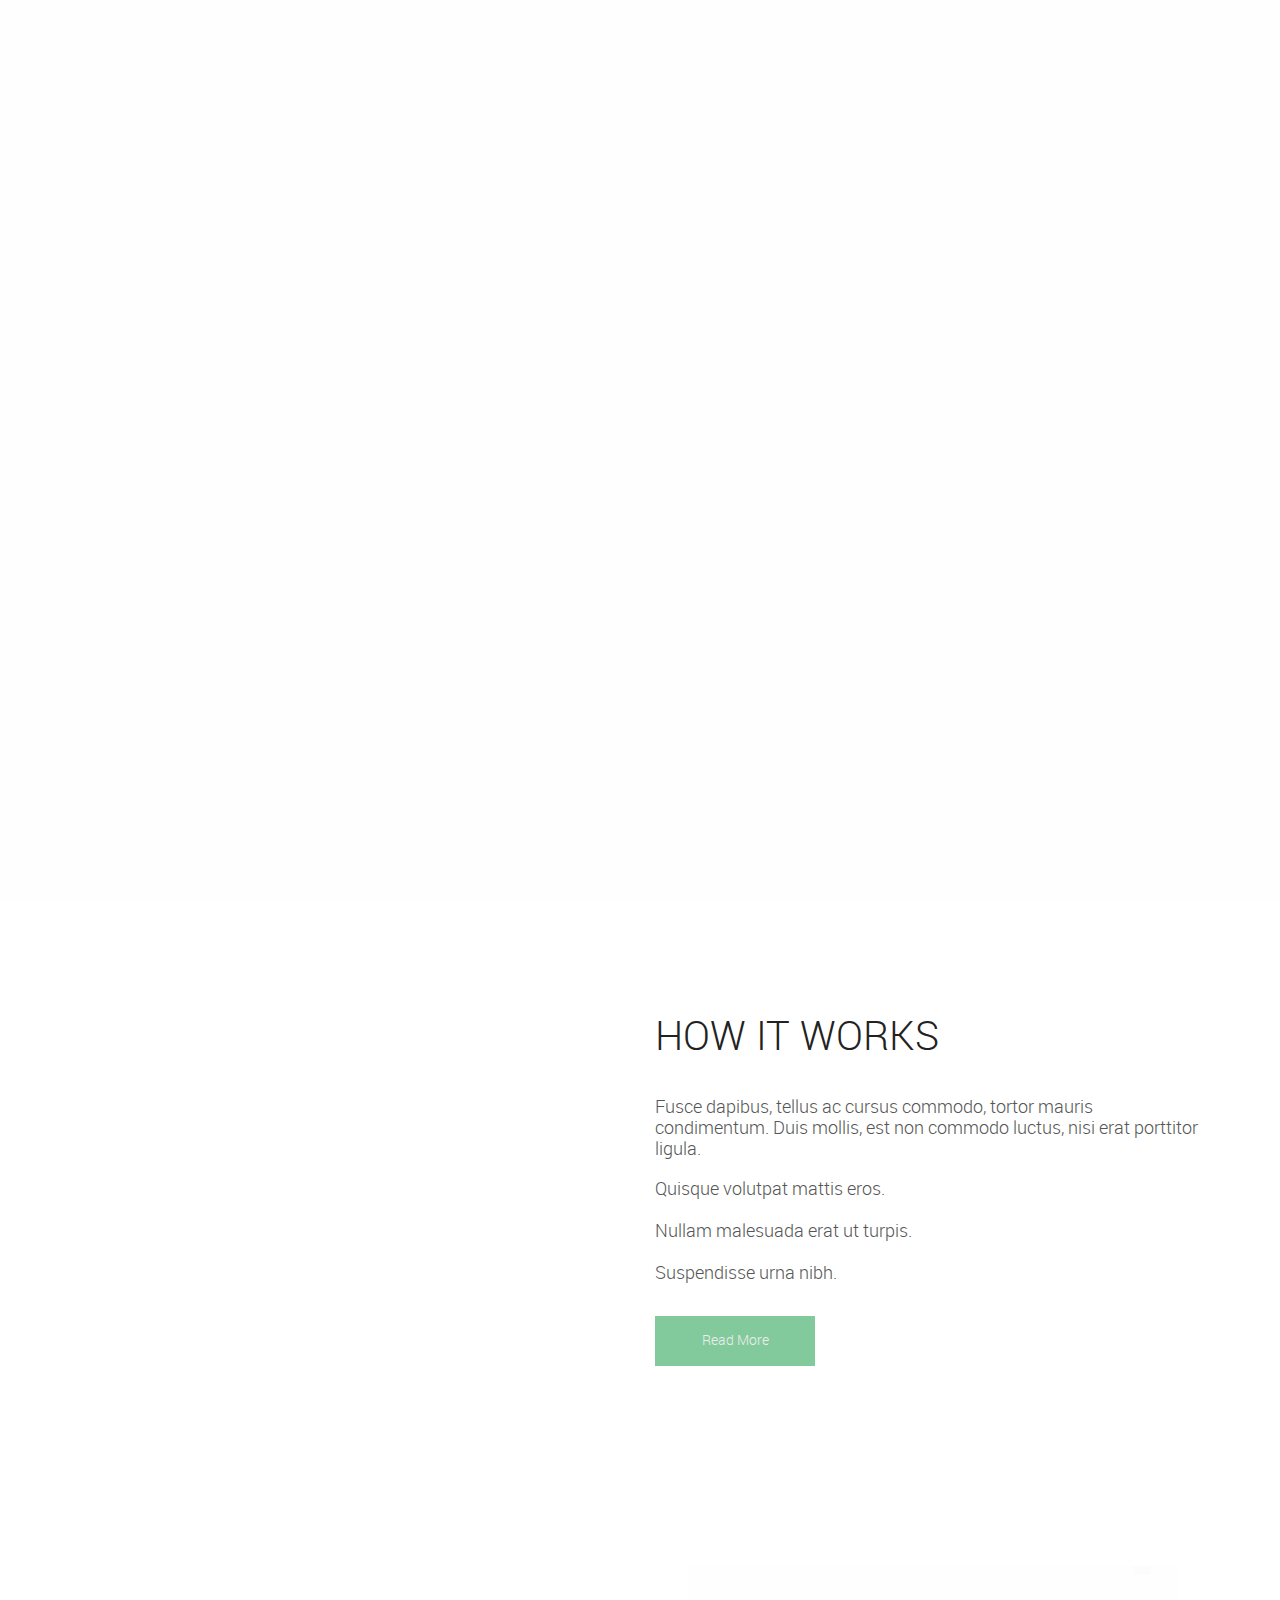
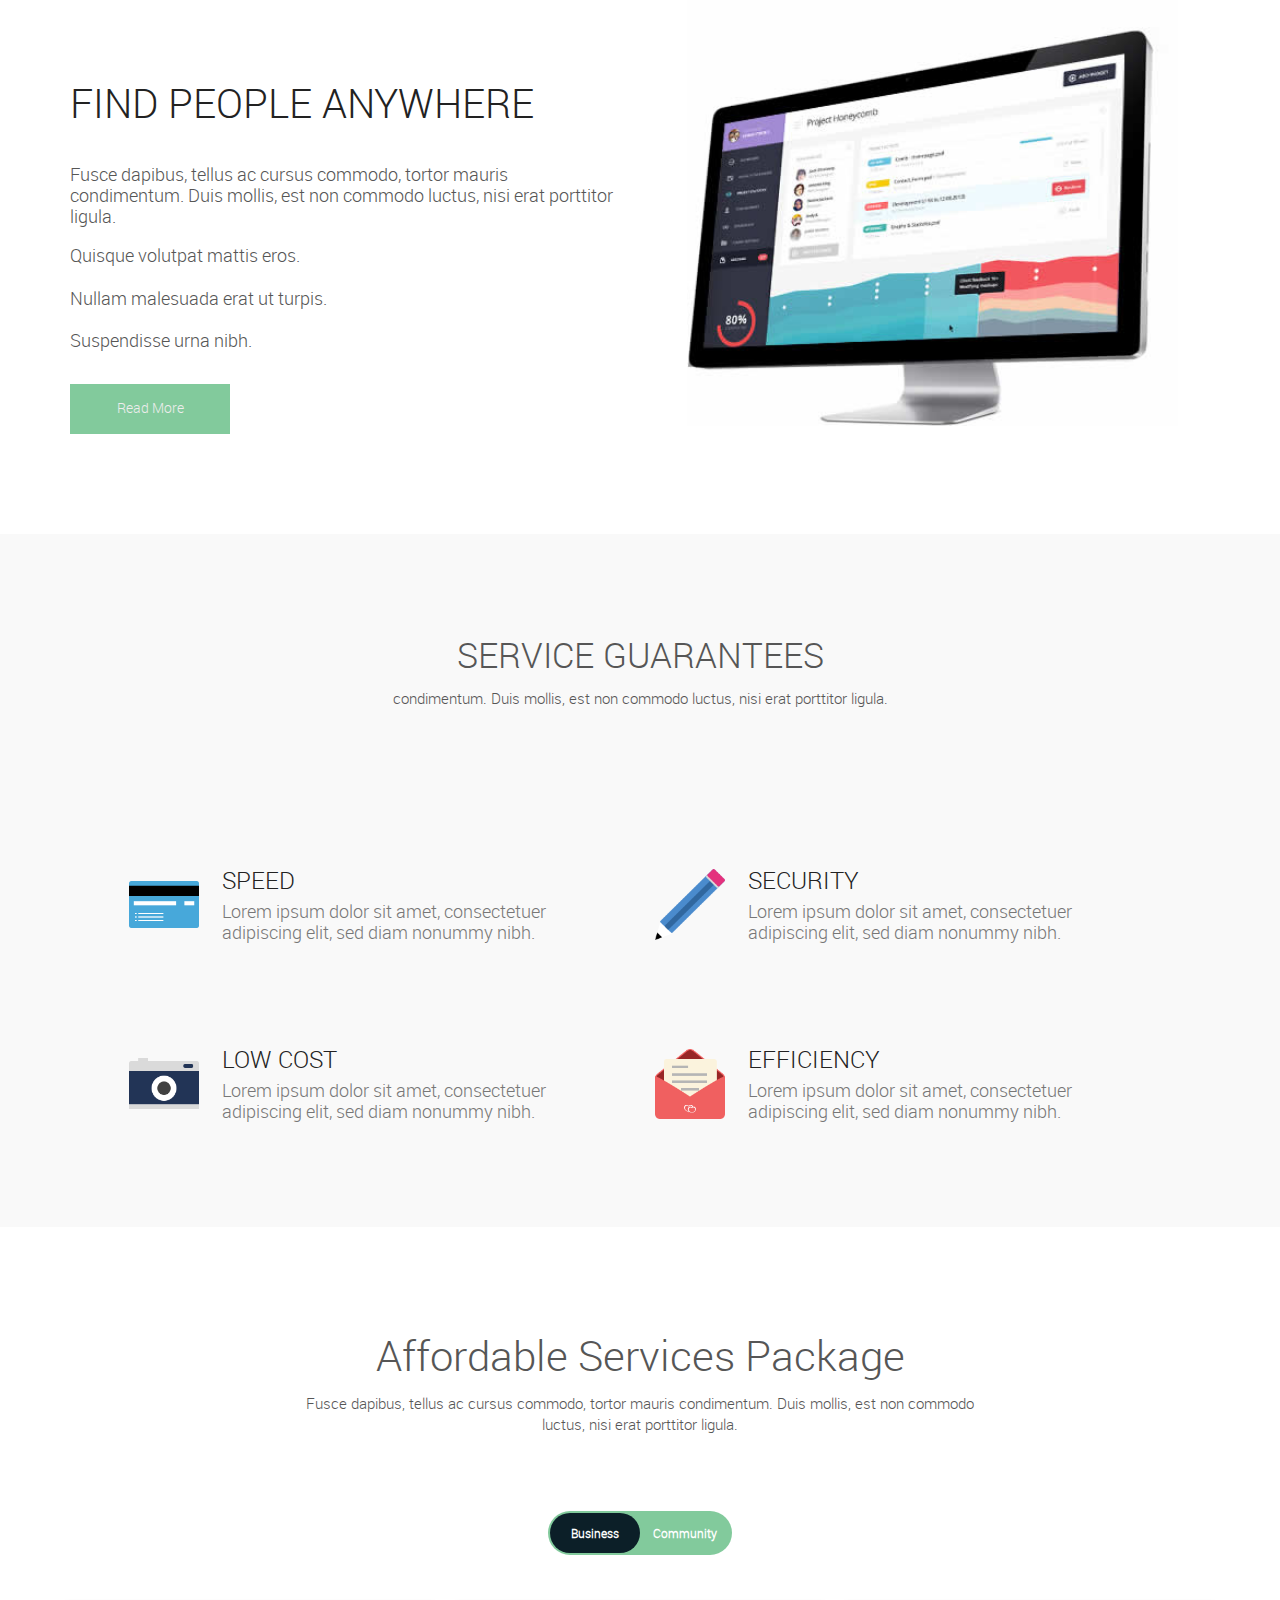
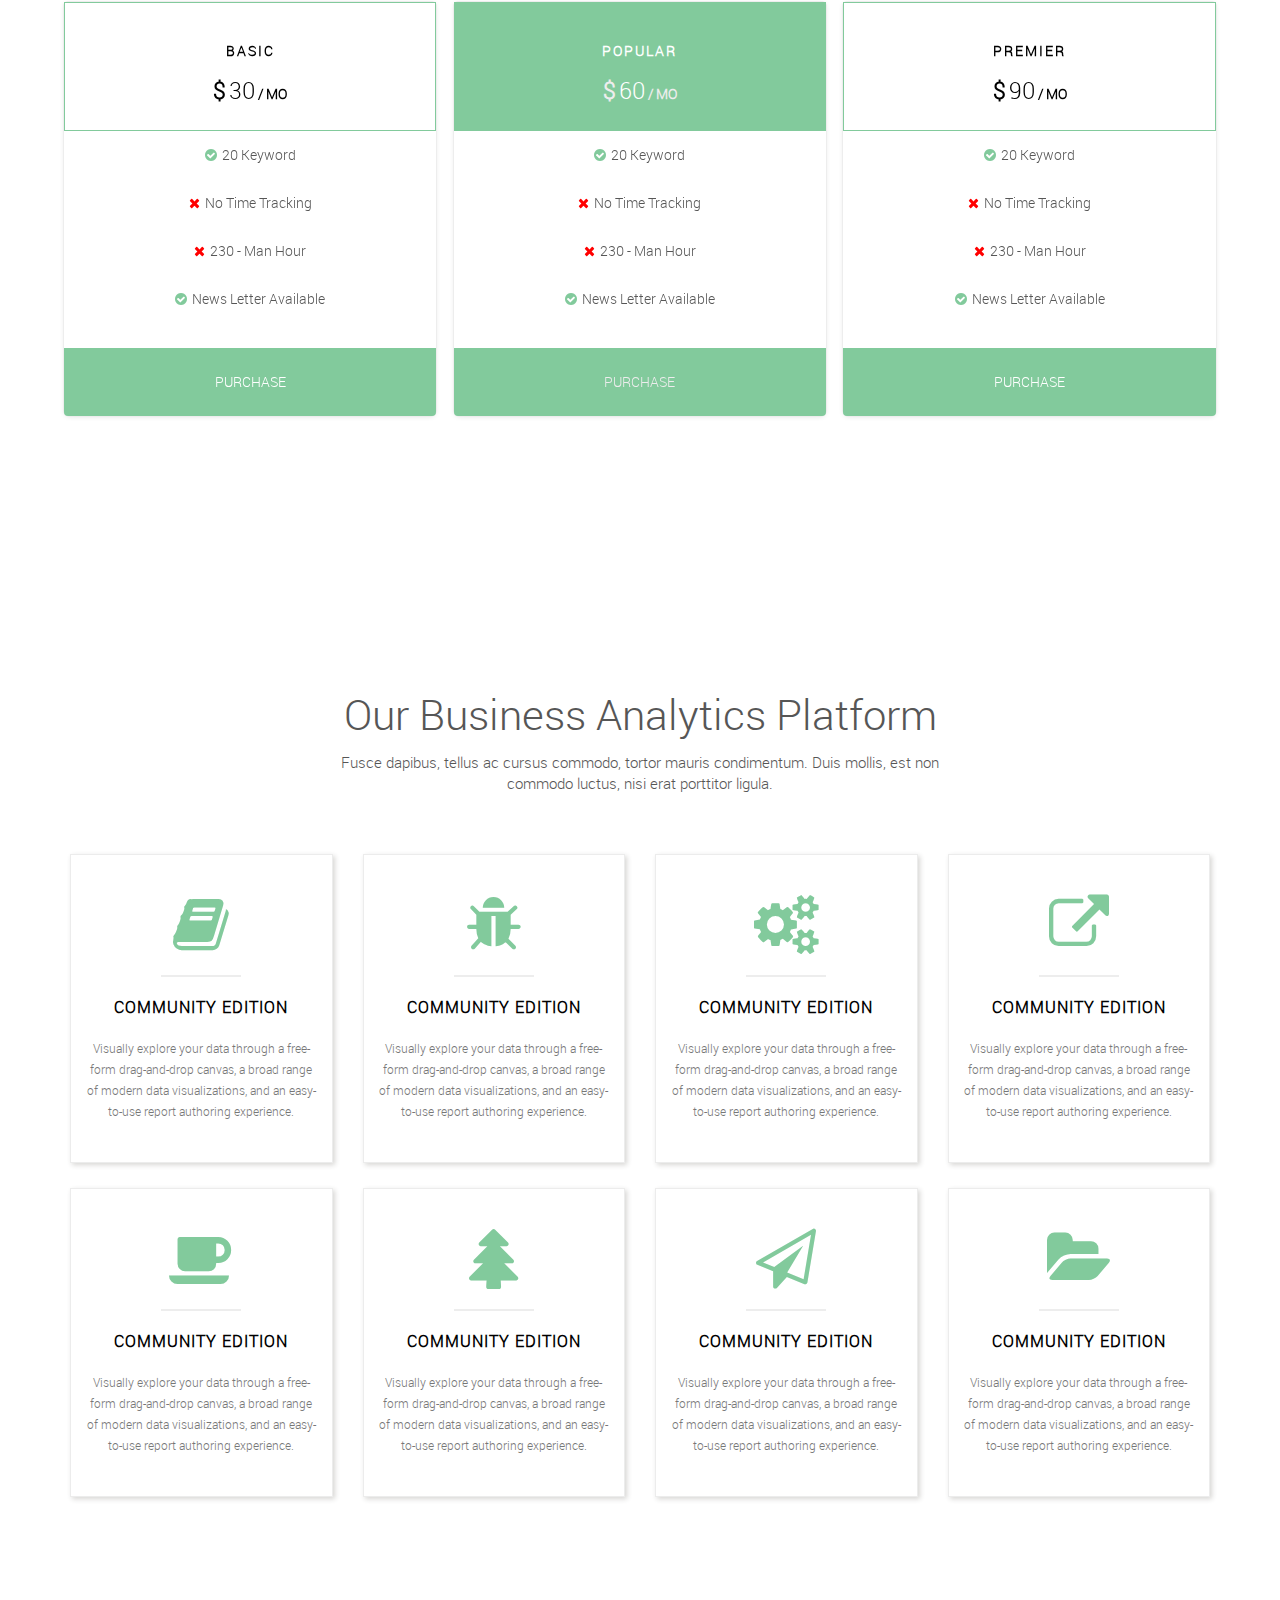
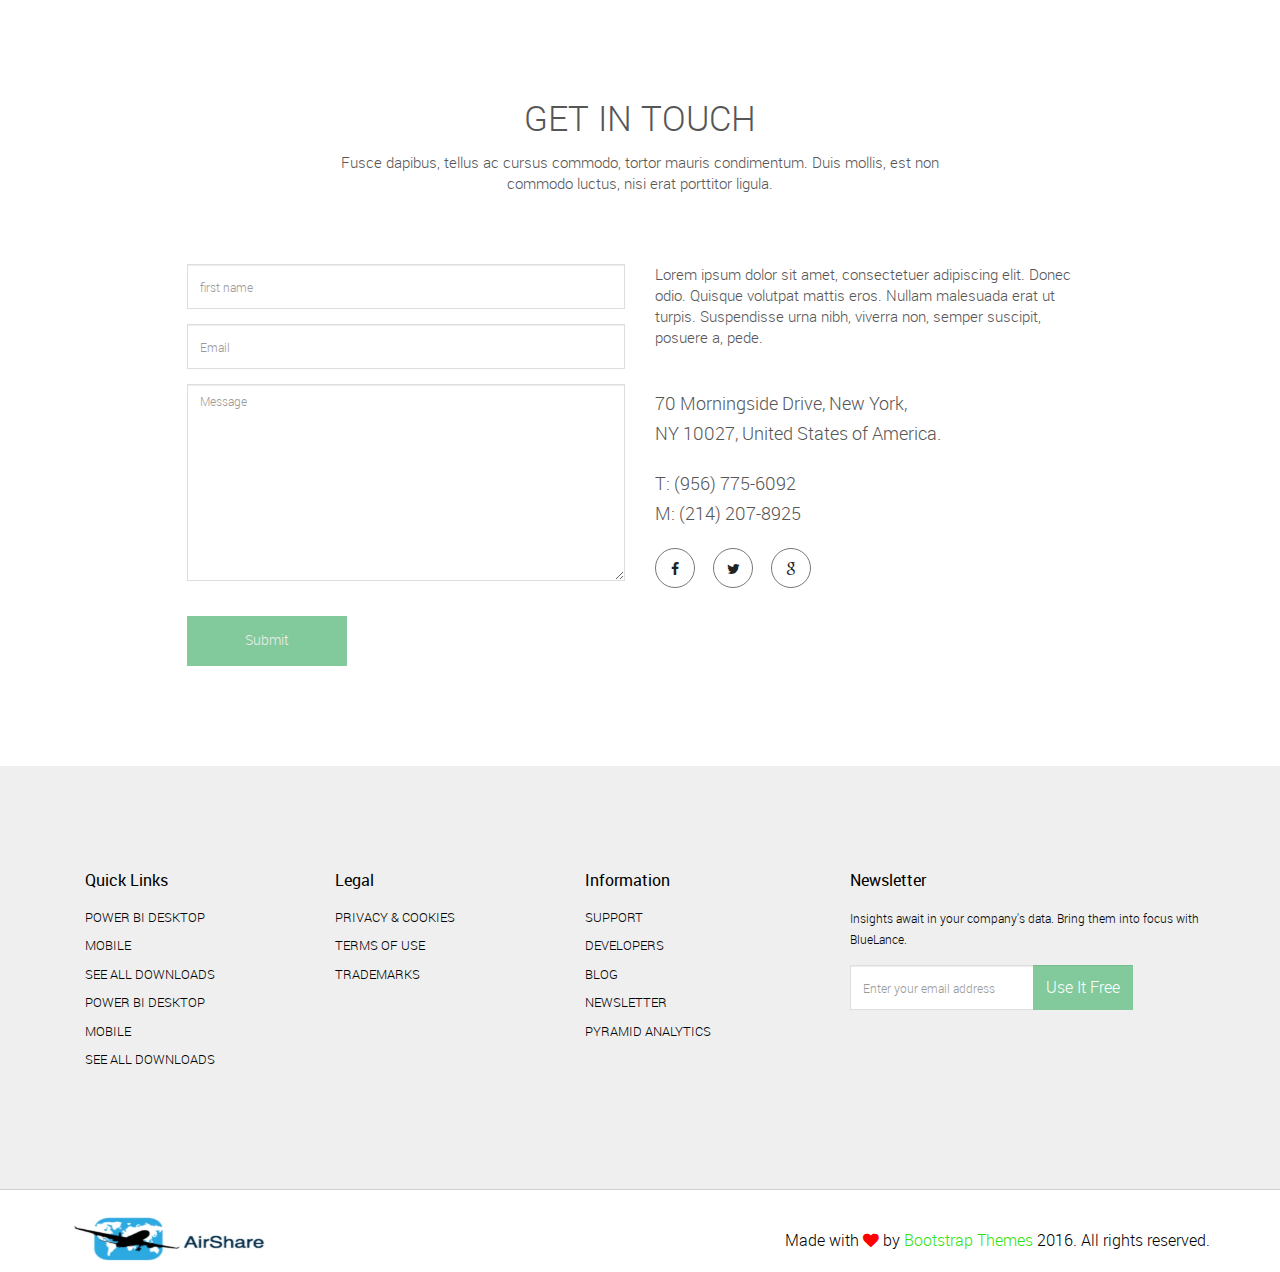
==== webpage_template/templates/index.html @ d286c3d6 "created flask" ====
<!doctype html>
<!--[if lt IE 7]>      <html class="no-js lt-ie9 lt-ie8 lt-ie7" lang=""> <![endif]-->
<!--[if IE 7]>         <html class="no-js lt-ie9 lt-ie8" lang=""> <![endif]-->
<!--[if IE 8]>         <html class="no-js lt-ie9" lang=""> <![endif]-->
<!--[if gt IE 8]><!--> <html class="no-js" lang=""> <!--<![endif]-->
    <head>
        <meta charset="utf-8">
        <meta http-equiv="X-UA-Compatible" content="IE=edge,chrome=1">
        <title>AIR SHARE </title>
        <meta name="description" content="">
        <meta name="viewport" content="width=device-width, initial-scale=1">
        <link rel="apple-touch-icon" href="apple-touch-icon.png">

        <link rel="stylesheet" href="./../assets/css/bootstrap.min.css">
        <!--        <link rel="stylesheet" href="assets/css/bootstrap-theme.min.css">-->


        <!--For Plugins external css-->
        <link rel="stylesheet" href="./../assets/css/plugins.css" />
        <link rel="stylesheet" href="./../assets/css/roboto-webfont.css" />

        <!--Theme custom css -->
        <link rel="stylesheet" href="./../assets/css/style.css">

        <!--Theme Responsive css-->
        <link rel="stylesheet" href="./../assets/css/responsive.css" />

        <script src="./../assets/js/vendor/modernizr-2.8.3-respond-1.4.2.min.js"></script>
    </head>
    <body>
        <!--[if lt IE 8]>
            <p class="browserupgrade">You are using an <strong>outdated</strong> browser. Please <a href="http://browsehappy.com/">upgrade your browser</a> to improve your experience.</p>
        <![endif]-->
		<div class='preloader'><div class='loaded'>&nbsp;</div></div>
        <!-- Sections -->
        <section id="social" class="social">
            <div class="container">
                <!-- Example row of columns -->
                <div class="row">
                    <div class="social-wrapper">
                        <div class="col-md-6">
                            <div class="social-icon">
                                <a href="#"><i class="fa fa-facebook"></i></a>
                                <a href="#"><i class="fa fa-twitter"></i></a>
                                <a href="#"><i class="fa fa-google-plus"></i></a>
                                <a href="#"><i class="fa fa-linkedin"></i></a>
                            </div>
                        </div>
                        <div class="col-md-6">
                            <div class="social-contact">
                                <a href="#"><i class="fa fa-phone"></i>+1 9567756092</a>
                                <a href="#"><i class="fa fa-envelope"></i>airshare@gmail.com</a>
                            </div>
                        </div>
                    </div>
                </div>
            </div> <!-- /container -->
        </section>

        <nav class="navbar navbar-default">
            <div class="container">
                <!-- Brand and toggle get grouped for better mobile display -->
                <div class="navbar-header">
                    <button type="button" class="navbar-toggle collapsed" data-toggle="collapse" data-target="#bs-example-navbar-collapse-1" aria-expanded="false">
                        <span class="sr-only">Toggle navigation</span>
                        <span class="icon-bar"></span>
                        <span class="icon-bar"></span>
                        <span class="icon-bar"></span>
                    </button>
                    <a class="navbar-brand" href="#"><img src="./../assets/images/airshare_logo.jpeg" alt="Logo" width="200" height="75"/></a>
                </div>

                <!-- Collect the nav links, forms, and other content for toggling -->
                <div class="collapse navbar-collapse" id="bs-example-navbar-collapse-1">

                    <ul class="nav navbar-nav navbar-right">
                        <li class="active"><a href="#home">Home</a></li>
                        <li><a href="#service">FLIGHTS</a></li>
                        <li><a href="#price">PRICING</a></li>
                        <li><a href="#Air Sharers">Air Sharers</a></li>
                        <li><a href="#Air Sender">Air Senders</a></li>
                        <li class="login"><a href="#">Sign In</a></li>
                    </ul>

                </div><!-- /.navbar-collapse -->
            </div><!-- /.container-fluid -->
        </nav>

        <!--Home page style-->
        <header id="home" class="home">
            <div class="overlay-fluid-block">
                <div class="container text-center">
                    <div class="row">
                        <div class="home-wrapper">
                            <div class="col-md-10 col-md-offset-1">
                                <div class="home-content">

                                    <h1>Connecting the world one suitcase at a time.</h1>
                                    <p> <i><b>AirShare</b></i> connects you, an Air Sender instantanously to wonderous Air Sharers, ordinary people who will ease your spending on sending heavy packages to loved ones and friends.</p>

                                    <div class="row">
                                        <div class="col-md-6 col-md-offset-3 col-sm-12 col-xs-12">
                                            <div class="home-contact">
                                                <div class="input-group">
                                                    <input type="text" class="form-control" placeholder=" Destination Airport">
                                                    <input type="submit" class="form-control" value="Enter">

                                                </div><!-- /input-group -->


                                            </div>
                                        </div>
                                    </div>


                                </div>
                            </div>
                        </div>
                    </div>
                </div>
            </div>
        </header>

        <!-- Sections -->
        <section id="features" class="features sections">
            <div class="container">
                <div class="row">
                    <div class="main_features_content2">

                        <div class="col-sm-6">
                            <div class="single_features_left text-center">
                                <!--<img src="./../assets/images/flight" alt="" />-->
                            </div>
                        </div>

                        <div class="col-sm-6 margin-top-60">
                            <div class="single_features_right ">
                                <h2>HOW IT WORKS</h2>
                                <p>Fusce dapibus, tellus ac cursus commodo, tortor mauris condimentum. Duis mollis, est non commodo luctus, nisi erat porttitor ligula.</p>
                                <ul>
                                    <li>Quisque volutpat mattis eros.</li>
                                    <li>Nullam malesuada erat ut turpis.</li>
                                    <li>Suspendisse urna nibh.</li>
                                </ul>
                                <div class="features_buttom">
                                    <a href="" class="btn btn-default">Read More</a>
                                </div>
                            </div>
                        </div>

                    </div>
                </div>
            </div>
        </section><!--End of Features 2 Section -->
        <section id="features" class="features sections">
            <div class="container">
                <div class="row">
                    <div class="main_features_content2">



                        <div class="col-sm-6 margin-top-60">
                            <div class="single_features_right ">
                                <h2>FIND PEOPLE ANYWHERE</h2>
                                <p>Fusce dapibus, tellus ac cursus commodo, tortor mauris condimentum. Duis mollis, est non commodo luctus, nisi erat porttitor ligula.</p>
                                <ul>
                                    <li>Quisque volutpat mattis eros.</li>
                                    <li>Nullam malesuada erat ut turpis.</li>
                                    <li>Suspendisse urna nibh.</li>
                                </ul>
                                <div class="features_buttom">
                                    <a href="" class="btn btn-default">Read More</a>
                                </div>
                            </div>
                        </div>
                         <div class="col-sm-6">
                            <div class="single_features_left text-center">
                                <img src="../assets/images/feature-1.jpg" alt="" />
                            </div>
                        </div>

                    </div>
                </div>
            </div>
        </section><!--End of Features 2 Section -->


        <section id="service" class="service2 sections lightbg">
            <div class="container">
                <div class="row">
                    <div class="main_service2">
                        <div class="head_title text-center">
                            <h2>SERVICE GUARANTEES</h2>
                            <p>condimentum. Duis mollis, est non commodo luctus, nisi erat porttitor ligula.</p>
                        </div>

                        <div class="service_content">
                            <div class="col-md-6 col-sm-6">
                                <div class="single_service2">
                                    <div class="single_service_left">
                                        <img src="./../assets/images/flaticon1.png" alt="" />
                                    </div>
                                    <div class="single_service_right">
                                        <h2>SPEED</h2>
                                        <p>Lorem ipsum dolor sit amet, consectetuer adipiscing elit, sed diam nonummy nibh.</p>
                                    </div>
                                </div>
                            </div>
                            <div class="col-md-6 col-sm-6">
                                <div class="single_service2">
                                    <div class="single_service_left">
                                       <img src="./../assets/images/flaticon2.png" alt="" />
                                    </div>
                                    <div class="single_service_right">
                                        <h2>SECURITY</h2>
                                        <p>Lorem ipsum dolor sit amet, consectetuer adipiscing elit, sed diam nonummy nibh.</p>
                                    </div>
                                </div>
                            </div>
                            <div class="col-md-6 col-sm-6">
                                <div class="single_service2">
                                    <div class="single_service_left">
                                      <img src="./../assets/images/flaticon3.png" alt="" />
                                    </div>
                                    <div class="single_service_right">
                                        <h2>LOW COST</h2>
                                        <p>Lorem ipsum dolor sit amet, consectetuer adipiscing elit, sed diam nonummy nibh.</p>
                                    </div>
                                </div>
                            </div>
                            <div class="col-md-6 col-sm-6">
                                <div class="single_service2">
                                    <div class="single_service_left">
                                        <img src="./../assets/images/flaticon4.png" alt="" />
                                    </div>
                                    <div class="single_service_right">
                                        <h2>EFFICIENCY</h2>
                                        <p>Lorem ipsum dolor sit amet, consectetuer adipiscing elit, sed diam nonummy nibh.</p>
                                    </div>
                                </div>
                            </div>
                        </div>
                    </div>
                </div>
            </div>
        </section><!-- End of Service2 Section -->



        <!-- Sections -->
        <section id="price" class="price sections">


            <div class="head_title text-center">
                <h1>Affordable Services Package</h1>
				<p>Fusce dapibus, tellus ac cursus commodo, tortor mauris condimentum. Duis mollis, est non commodo luctus, nisi erat porttitor ligula.</p>
            </div>
            <!-- Example row of columns -->
            <div class="cd-pricing-container cd-has-margins">
                <div class="cd-pricing-switcher">
                    <p class="fieldset">
                        <input type="radio" name="duration-2" value="monthly" id="monthly-2" checked>
                        <label for="monthly-2">Business</label>
                        <input type="radio" name="duration-2" value="yearly" id="yearly-2">
                        <label for="yearly-2">Community</label>
                        <span class="cd-switch"></span>
                    </p>
                </div> <!-- .cd-pricing-switcher -->

                <ul class="cd-pricing-list cd-bounce-invert">
                    <li>
                        <ul class="cd-pricing-wrapper">
                            <li data-type="monthly" class="is-visible">
                                <header class="cd-pricing-header">
                                    <h2>Basic</h2>

                                    <div class="cd-price">
                                        <span class="cd-currency">$</span>
                                        <span class="cd-value">30</span>
                                        <span class="cd-duration">mo</span>
                                    </div>
                                </header> <!-- .cd-pricing-header -->

                                <div class="cd-pricing-body">
                                    <ul class="cd-pricing-features">
                                        <li><em><i class="fa fa-check-circle"></i></em>20 Keyword</li>
                                        <li><em><i class="fa fa-remove"></i></em>No Time Tracking</li>
                                        <li><em><i class="fa fa-remove"></i></em>230 - Man Hour</li>
                                        <li><em><i class="fa fa-check-circle"></i></em>News Letter Available</li>

                                    </ul>
                                </div> <!-- .cd-pricing-body -->

                                <footer class="cd-pricing-footer">
                                    <a class="cd-select" href="#">Purchase</a>
                                </footer>  <!-- .cd-pricing-footer -->
                            </li>

                            <li data-type="yearly" class="is-hidden">
                                <header class="cd-pricing-header">
                                    <h2>Basic</h2>

                                    <div class="cd-price">
                                        <span class="cd-currency">$</span>
                                        <span class="cd-value">320</span>
                                        <span class="cd-duration">yr</span>
                                    </div>
                                </header> <!-- .cd-pricing-header -->

                                <div class="cd-pricing-body">
                                    <ul class="cd-pricing-features">
                                        <li><em><i class="fa fa-check-circle"></i></em>20 Keyword</li>
                                        <li><em><i class="fa fa-remove"></i></em>No Time Tracking</li>
                                        <li><em><i class="fa fa-remove"></i></em>230 - Man Hour</li>
                                        <li><em><i class="fa fa-check-circle"></i></em>News Letter Available</li>

                                    </ul>
                                </div> <!-- .cd-pricing-body -->

                                <footer class="cd-pricing-footer">
                                    <a class="cd-select" href="#">Purchase</a>
                                </footer>  <!-- .cd-pricing-footer -->
                            </li>
                        </ul> <!-- .cd-pricing-wrapper -->
                    </li>

                    <li class="cd-popular">
                        <ul class="cd-pricing-wrapper">
                            <li data-type="monthly" class="is-visible">
                                <header class="cd-pricing-header">
                                    <h2>Popular</h2>
                                    <div class="cd-price">
                                        <span class="cd-currency">$</span>
                                        <span class="cd-value">60</span>
                                        <span class="cd-duration">mo</span>
                                    </div>
                                </header> <!-- .cd-pricing-header -->

                                <div class="cd-pricing-body">
                                    <ul class="cd-pricing-features">
                                        <li><em><i class="fa fa-check-circle"></i></em>20 Keyword</li>
                                        <li><em><i class="fa fa-remove"></i></em>No Time Tracking</li>
                                        <li><em><i class="fa fa-remove"></i></em>230 - Man Hour</li>
                                        <li><em><i class="fa fa-check-circle"></i></em>News Letter Available</li>

                                    </ul>
                                </div> <!-- .cd-pricing-body -->

                                <footer class="cd-pricing-footer">
                                    <a class="cd-select" href="#">Purchase</a>
                                </footer>  <!-- .cd-pricing-footer -->
                            </li>

                            <li data-type="yearly" class="is-hidden">
                                <header class="cd-pricing-header">
                                    <h2>Popular</h2>

                                    <div class="cd-price">
                                        <span class="cd-currency">$</span>
                                        <span class="cd-value">630</span>
                                        <span class="cd-duration">yr</span>
                                    </div>
                                </header> <!-- .cd-pricing-header -->

                                <div class="cd-pricing-body">
                                    <ul class="cd-pricing-features">
                                        <li><em><i class="fa fa-check-circle"></i></em>20 Keyword</li>
                                        <li><em><i class="fa fa-remove"></i></em>No Time Tracking</li>
                                        <li><em><i class="fa fa-remove"></i></em>230 - Man Hour</li>
                                        <li><em><i class="fa fa-check-circle"></i></em>News Letter Available</li>

                                    </ul>
                                </div> <!-- .cd-pricing-body -->

                                <footer class="cd-pricing-footer">
                                    <a class="cd-select" href="#">Purchase</a>
                                </footer>  <!-- .cd-pricing-footer -->
                            </li>
                        </ul> <!-- .cd-pricing-wrapper -->
                    </li>

                    <li>
                        <ul class="cd-pricing-wrapper">
                            <li data-type="monthly" class="is-visible">
                                <header class="cd-pricing-header">
                                    <h2>Premier</h2>

                                    <div class="cd-price">
                                        <span class="cd-currency">$</span>
                                        <span class="cd-value">90</span>
                                        <span class="cd-duration">mo</span>
                                    </div>
                                </header> <!-- .cd-pricing-header -->

                                <div class="cd-pricing-body">
                                    <ul class="cd-pricing-features">
                                        <li><em><i class="fa fa-check-circle"></i></em>20 Keyword</li>
                                        <li><em><i class="fa fa-remove"></i></em>No Time Tracking</li>
                                        <li><em><i class="fa fa-remove"></i></em>230 - Man Hour</li>
                                        <li><em><i class="fa fa-check-circle"></i></em>News Letter Available</li>

                                    </ul>
                                </div> <!-- .cd-pricing-body -->

                                <footer class="cd-pricing-footer">
                                    <a class="cd-select" href="#">Purchase</a>
                                </footer>  <!-- .cd-pricing-footer -->
                            </li>

                            <li data-type="yearly" class="is-hidden">
                                <header class="cd-pricing-header">
                                    <h2>Premier</h2>

                                    <div class="cd-price">
                                        <span class="cd-currency">$</span>
                                        <span class="cd-value">950</span>
                                        <span class="cd-duration">yr</span>
                                    </div>
                                </header> <!-- .cd-pricing-header -->

                                <div class="cd-pricing-body">
                                    <ul class="cd-pricing-features">
                                        <li><em><i class="fa fa-check-circle"></i></em>20 Keyword</li>
                                        <li><em><i class="fa fa-remove"></i></em>No Time Tracking</li>
                                        <li><em><i class="fa fa-remove"></i></em>230 - Man Hour</li>
                                        <li><em><i class="fa fa-check-circle"></i></em>News Letter Available</li>

                                    </ul>
                                </div> <!-- .cd-pricing-body -->

                                <footer class="cd-pricing-footer">
                                    <a class="cd-select" href="#">Purchase</a>
                                </footer>  <!-- .cd-pricing-footer -->
                            </li>
                        </ul> <!-- .cd-pricing-wrapper -->
                    </li>
                </ul> <!-- .cd-pricing-list -->
            </div> <!-- .cd-pricing-container -->

        </section>

        <!-- Sections -->
        <section id="business" class="portfolio sections">
            <div class="container">
                <div class="head_title text-center">
                    <h1>Our Business Analytics Platform</h1>
					<p>Fusce dapibus, tellus ac cursus commodo, tortor mauris condimentum. Duis mollis, est non commodo luctus, nisi erat porttitor ligula.</p>
                </div>

                <div class="row">
                    <div class="portfolio-wrapper text-center">
                        <div class="col-md-3 col-sm-6 col-xs-12">
                            <div class="community-edition">
                                <i class="fa fa-book"></i>
                                <div class="separator"></div>
                                <h4>Community Edition</h4>
                                <p>Visually explore your data through a free-form drag-and-drop canvas, a broad range of modern data visualizations, and an easy-to-use report authoring experience.</p>
                            </div>
                        </div>

                        <div class="col-md-3 col-sm-6 col-xs-12">
                            <div class="community-edition">
                                <i class="fa fa-bug"></i>
                                <div class="separator"></div>
                                <h4>Community Edition</h4>
                                <p>Visually explore your data through a free-form drag-and-drop canvas, a broad range of modern data visualizations, and an easy-to-use report authoring experience.</p>
                            </div>
                        </div>

                        <div class="col-md-3 col-sm-6 col-xs-12">
                            <div class="community-edition">
                                <i class="fa fa-gears"></i>
                                <div class="separator"></div>
                                <h4>Community Edition</h4>
                                <p>Visually explore your data through a free-form drag-and-drop canvas, a broad range of modern data visualizations, and an easy-to-use report authoring experience.</p>
                            </div>
                        </div>

                        <div class="col-md-3 col-sm-6 col-xs-12">
                            <div class="community-edition">
                                <i class="fa fa-external-link"></i>
                                <div class="separator"></div>
                                <h4>Community Edition</h4>
                                <p>Visually explore your data through a free-form drag-and-drop canvas, a broad range of modern data visualizations, and an easy-to-use report authoring experience.</p>
                            </div>
                        </div>

                    </div>
                </div>

                <!-- Example row of columns -->
                <div class="row">
                    <div class="portfolio-wrapper2 text-center">
                        <div class="col-md-3 col-sm-6 col-xs-12">
                            <div class="community-edition">
                                <i class="fa fa-coffee"></i>
                                <div class="separator"></div>
                                <h4>Community Edition</h4>
                                <p>Visually explore your data through a free-form drag-and-drop canvas, a broad range of modern data visualizations, and an easy-to-use report authoring experience.</p>
                            </div>
                        </div>

                        <div class="col-md-3 col-sm-6 col-xs-12">
                            <div class="community-edition">
                                <i class="fa fa-tree"></i>
                                <div class="separator"></div>
                                <h4>Community Edition</h4>
                                <p>Visually explore your data through a free-form drag-and-drop canvas, a broad range of modern data visualizations, and an easy-to-use report authoring experience.</p>
                            </div>
                        </div>

                        <div class="col-md-3 col-sm-6 col-xs-12">
                            <div class="community-edition">
                                <i class="fa fa-paper-plane-o"></i>
                                <div class="separator"></div>
                                <h4>Community Edition</h4>
                                <p>Visually explore your data through a free-form drag-and-drop canvas, a broad range of modern data visualizations, and an easy-to-use report authoring experience.</p>
                            </div>
                        </div>

                        <div class="col-md-3 col-sm-6 col-xs-12">
                            <div class="community-edition">
                                <i class="fa fa-folder-open"></i>
                                <div class="separator"></div>
                                <h4>Community Edition</h4>
                                <p>Visually explore your data through a free-form drag-and-drop canvas, a broad range of modern data visualizations, and an easy-to-use report authoring experience.</p>
                            </div>
                        </div>

                    </div>
                </div>
            </div> <!-- /container -->
        </section>


        <section id="contact" class="contact sections">
            <div class="container">
                <div class="row">
                    <div class="main_contact whitebackground">
                        <div class="head_title text-center">
                            <h2>GET IN TOUCH</h2>
							<p>Fusce dapibus, tellus ac cursus commodo, tortor mauris condimentum. Duis mollis, est non commodo luctus, nisi erat porttitor ligula.</p>
                        </div>
                        <div class="contact_content">
                            <div class="col-md-6">
                                <div class="single_left_contact">
                                    <form action="#" id="formid">

                                        <div class="form-group">
                                            <input type="text" class="form-control" name="name" placeholder="first name" required="">
                                        </div>

                                        <div class="form-group">
                                            <input type="email" class="form-control" name="email" placeholder="Email" required="">
                                        </div>


                                        <div class="form-group">
                                            <textarea class="form-control" name="message" rows="8" placeholder="Message"></textarea>
                                        </div>

                                        <div class="center-content">
                                            <input type="submit" value="Submit" class="btn btn-default">
                                        </div>
                                    </form>
                                </div>
                            </div>
                            <div class="col-md-6">
                                <div class="single_right_contact">
                                    <p>Lorem ipsum dolor sit amet, consectetuer adipiscing elit. Donec odio. Quisque volutpat mattis eros. Nullam malesuada erat ut turpis. Suspendisse urna nibh, viverra non, semper suscipit, posuere a, pede.</p>

                                    <div class="contact_address margin-top-40">
                                        <span>70 Morningside Drive, New York,</span>
                                        <span>NY 10027, United States of America.</span>
                                        <span class="margin-top-20">T: (956) 775-6092</span>
                                        <span>M: (214) 207-8925</span>
                                    </div>

                                    <div class="contact_socail_bookmark">
                                        <a href=""><i class="fa fa-facebook"></i></a>
                                        <a href=""><i class="fa fa-twitter"></i></a>
                                        <a href=""><i class="fa fa-google"></i></a>
                                    </div>

                                </div>
                            </div>
                        </div>
                    </div>
                </div>
            </div>
        </section><!-- End of Contact Section -->


        <section id="footer-menu" class="sections footer-menu">
            <div class="container">
                <div class="row">
                    <div class="footer-menu-wrapper">

                        <div class="col-md-8 col-sm-12 col-xs-12">
                            <div class="col-md-4 col-sm-6 col-xs-12">
                                <div class="menu-item">
                                    <h5>Quick Links</h5>
                                    <ul>
                                        <li>POWER BI DESKTOP</li>
                                        <li>MOBILE</li>
                                        <li>SEE ALL DOWNLOADS</li>
                                        <li>POWER BI DESKTOP</li>
                                        <li>MOBILE</li>
                                        <li>SEE ALL DOWNLOADS</li>
                                    </ul>
                                </div>
                            </div>

                            <div class="col-md-4 col-sm-6 col-xs-12">
                                <div class="menu-item">
                                    <h5>Legal</h5>
                                    <ul>
                                        <li>PRIVACY & COOKIES</li>
                                        <li>TERMS OF USE</li>
                                        <li>TRADEMARKS</li>
                                    </ul>
                                </div>
                            </div>

                            <div class="col-md-4 col-sm-6 col-xs-12">
                                <div class="menu-item">
                                    <h5>Information</h5>
                                    <ul>
                                        <li>SUPPORT</li>
                                        <li>DEVELOPERS</li>
                                        <li>BLOG</li>
                                        <li>NEWSLETTER</li>
                                        <li>PYRAMID ANALYTICS</li>
                                    </ul>
                                </div>
                            </div>
                        </div>

                        <div class="col-md-4 col-sm-6 col-xs-12">
                            <div class="menu-item">
                                <h5>Newsletter</h5>
                                <p>Insights await in your company's data. Bring them into focus with BlueLance.</p>
                                <div class="input-group">
                                    <input type="text" class="form-control" placeholder="Enter your email address">
                                    <input type="submit" class="form-control" value="Use It Free">
                                </div>
                            </div>
                        </div>

                    </div>
                </div>
            </div>
        </section>


        <!--Footer-->
        <footer id="footer" class="footer">
            <div class="container">
                <div class="row">
                    <div class="footer-wrapper">

                        <div class="col-md-6 col-sm-6 col-xs-12">
                            <div class="footer-brand">
                                <img src="./../assets/images/airshare_logo.jpeg" alt="logo" width="200" height="60" />
                            </div>
                        </div>

                        <div class="col-md-6 col-sm-6 col-xs-12">
                            <div class="copyright">
                                <p>Made with <i class="fa fa-heart"></i> by <a target="_blank" href="http://bootstrapthemes.co"> Bootstrap Themes </a>2016. All rights reserved.</p>

                            </div>
                        </div>

                    </div>
                </div>
            </div>
        </footer>


		<div class="scrollup">
			<a href="#"><i class="fa fa-chevron-up"></i></a>
		</div>


        <script src="./../assets/js/vendor/jquery-1.11.2.min.js"></script>
        <script src="./../assets/js/vendor/bootstrap.min.js"></script>

        <script src="./../assets/js/plugins.js"></script>
        <script src="./../assets/js/modernizr.js"></script>
        <script src="./../assets/js/main.js"></script>
    </body>
</html>
---- webpage_template/assets/css/plugins.css ----
/*
Author: XpeedStudio
Author URI: http://themeforest.net/user/XpeedStudio/portfolio
*/


//Animate CSS

@charset "UTF-8";.animated{-webkit-animation-duration:1s;animation-duration:1s;-webkit-animation-fill-mode:both;animation-fill-mode:both}.animated.hinge{-webkit-animation-duration:2s;animation-duration:2s}@-webkit-keyframes bounce{0%,20%,50%,80%,100%{-webkit-transform:translateY(0);transform:translateY(0)}40%{-webkit-transform:translateY(-30px);transform:translateY(-30px)}60%{-webkit-transform:translateY(-15px);transform:translateY(-15px)}}@keyframes bounce{0%,20%,50%,80%,100%{-webkit-transform:translateY(0);-ms-transform:translateY(0);transform:translateY(0)}40%{-webkit-transform:translateY(-30px);-ms-transform:translateY(-30px);transform:translateY(-30px)}60%{-webkit-transform:translateY(-15px);-ms-transform:translateY(-15px);transform:translateY(-15px)}}.bounce{-webkit-animation-name:bounce;animation-name:bounce}@-webkit-keyframes flash{0%,50%,100%{opacity:1}25%,75%{opacity:0}}@keyframes flash{0%,50%,100%{opacity:1}25%,75%{opacity:0}}.flash{-webkit-animation-name:flash;animation-name:flash}@-webkit-keyframes pulse{0%{-webkit-transform:scale(1);transform:scale(1)}50%{-webkit-transform:scale(1.1);transform:scale(1.1)}100%{-webkit-transform:scale(1);transform:scale(1)}}@keyframes pulse{0%{-webkit-transform:scale(1);-ms-transform:scale(1);transform:scale(1)}50%{-webkit-transform:scale(1.1);-ms-transform:scale(1.1);transform:scale(1.1)}100%{-webkit-transform:scale(1);-ms-transform:scale(1);transform:scale(1)}}.pulse{-webkit-animation-name:pulse;animation-name:pulse}@-webkit-keyframes shake{0%,100%{-webkit-transform:translateX(0);transform:translateX(0)}10%,30%,50%,70%,90%{-webkit-transform:translateX(-10px);transform:translateX(-10px)}20%,40%,60%,80%{-webkit-transform:translateX(10px);transform:translateX(10px)}}@keyframes shake{0%,100%{-webkit-transform:translateX(0);-ms-transform:translateX(0);transform:translateX(0)}10%,30%,50%,70%,90%{-webkit-transform:translateX(-10px);-ms-transform:translateX(-10px);transform:translateX(-10px)}20%,40%,60%,80%{-webkit-transform:translateX(10px);-ms-transform:translateX(10px);transform:translateX(10px)}}.shake{-webkit-animation-name:shake;animation-name:shake}@-webkit-keyframes swing{20%{-webkit-transform:rotate(15deg);transform:rotate(15deg)}40%{-webkit-transform:rotate(-10deg);transform:rotate(-10deg)}60%{-webkit-transform:rotate(5deg);transform:rotate(5deg)}80%{-webkit-transform:rotate(-5deg);transform:rotate(-5deg)}100%{-webkit-transform:rotate(0);transform:rotate(0)}}@keyframes swing{20%{-webkit-transform:rotate(15deg);-ms-transform:rotate(15deg);transform:rotate(15deg)}40%{-webkit-transform:rotate(-10deg);-ms-transform:rotate(-10deg);transform:rotate(-10deg)}60%{-webkit-transform:rotate(5deg);-ms-transform:rotate(5deg);transform:rotate(5deg)}80%{-webkit-transform:rotate(-5deg);-ms-transform:rotate(-5deg);transform:rotate(-5deg)}100%{-webkit-transform:rotate(0);-ms-transform:rotate(0);transform:rotate(0)}}.swing{-webkit-transform-origin:top center;-ms-transform-origin:top center;transform-origin:top center;-webkit-animation-name:swing;animation-name:swing}@-webkit-keyframes tada{0%{-webkit-transform:scale(1);transform:scale(1)}10%,20%{-webkit-transform:scale(.9)rotate(-3deg);transform:scale(.9)rotate(-3deg)}30%,50%,70%,90%{-webkit-transform:scale(1.1)rotate(3deg);transform:scale(1.1)rotate(3deg)}40%,60%,80%{-webkit-transform:scale(1.1)rotate(-3deg);transform:scale(1.1)rotate(-3deg)}100%{-webkit-transform:scale(1)rotate(0);transform:scale(1)rotate(0)}}@keyframes tada{0%{-webkit-transform:scale(1);-ms-transform:scale(1);transform:scale(1)}10%,20%{-webkit-transform:scale(.9)rotate(-3deg);-ms-transform:scale(.9)rotate(-3deg);transform:scale(.9)rotate(-3deg)}30%,50%,70%,90%{-webkit-transform:scale(1.1)rotate(3deg);-ms-transform:scale(1.1)rotate(3deg);transform:scale(1.1)rotate(3deg)}40%,60%,80%{-webkit-transform:scale(1.1)rotate(-3deg);-ms-transform:scale(1.1)rotate(-3deg);transform:scale(1.1)rotate(-3deg)}100%{-webkit-transform:scale(1)rotate(0);-ms-transform:scale(1)rotate(0);transform:scale(1)rotate(0)}}.tada{-webkit-animation-name:tada;animation-name:tada}@-webkit-keyframes wobble{0%{-webkit-transform:translateX(0%);transform:translateX(0%)}15%{-webkit-transform:translateX(-25%)rotate(-5deg);transform:translateX(-25%)rotate(-5deg)}30%{-webkit-transform:translateX(20%)rotate(3deg);transform:translateX(20%)rotate(3deg)}45%{-webkit-transform:translateX(-15%)rotate(-3deg);transform:translateX(-15%)rotate(-3deg)}60%{-webkit-transform:translateX(10%)rotate(2deg);transform:translateX(10%)rotate(2deg)}75%{-webkit-transform:translateX(-5%)rotate(-1deg);transform:translateX(-5%)rotate(-1deg)}100%{-webkit-transform:translateX(0%);transform:translateX(0%)}}@keyframes wobble{0%{-webkit-transform:translateX(0%);-ms-transform:translateX(0%);transform:translateX(0%)}15%{-webkit-transform:translateX(-25%)rotate(-5deg);-ms-transform:translateX(-25%)rotate(-5deg);transform:translateX(-25%)rotate(-5deg)}30%{-webkit-transform:translateX(20%)rotate(3deg);-ms-transform:translateX(20%)rotate(3deg);transform:translateX(20%)rotate(3deg)}45%{-webkit-transform:translateX(-15%)rotate(-3deg);-ms-transform:translateX(-15%)rotate(-3deg);transform:translateX(-15%)rotate(-3deg)}60%{-webkit-transform:translateX(10%)rotate(2deg);-ms-transform:translateX(10%)rotate(2deg);transform:translateX(10%)rotate(2deg)}75%{-webkit-transform:translateX(-5%)rotate(-1deg);-ms-transform:translateX(-5%)rotate(-1deg);transform:translateX(-5%)rotate(-1deg)}100%{-webkit-transform:translateX(0%);-ms-transform:translateX(0%);transform:translateX(0%)}}.wobble{-webkit-animation-name:wobble;animation-name:wobble}@-webkit-keyframes bounceIn{0%{opacity:0;-webkit-transform:scale(.3);transform:scale(.3)}50%{opacity:1;-webkit-transform:scale(1.05);transform:scale(1.05)}70%{-webkit-transform:scale(.9);transform:scale(.9)}100%{-webkit-transform:scale(1);transform:scale(1)}}@keyframes bounceIn{0%{opacity:0;-webkit-transform:scale(.3);-ms-transform:scale(.3);transform:scale(.3)}50%{opacity:1;-webkit-transform:scale(1.05);-ms-transform:scale(1.05);transform:scale(1.05)}70%{-webkit-transform:scale(.9);-ms-transform:scale(.9);transform:scale(.9)}100%{-webkit-transform:scale(1);-ms-transform:scale(1);transform:scale(1)}}.bounceIn{-webkit-animation-name:bounceIn;animation-name:bounceIn}@-webkit-keyframes bounceInDown{0%{opacity:0;-webkit-transform:translateY(-2000px);transform:translateY(-2000px)}60%{opacity:1;-webkit-transform:translateY(30px);transform:translateY(30px)}80%{-webkit-transform:translateY(-10px);transform:translateY(-10px)}100%{-webkit-transform:translateY(0);transform:translateY(0)}}@keyframes bounceInDown{0%{opacity:0;-webkit-transform:translateY(-2000px);-ms-transform:translateY(-2000px);transform:translateY(-2000px)}60%{opacity:1;-webkit-transform:translateY(30px);-ms-transform:translateY(30px);transform:translateY(30px)}80%{-webkit-transform:translateY(-10px);-ms-transform:translateY(-10px);transform:translateY(-10px)}100%{-webkit-transform:translateY(0);-ms-transform:translateY(0);transform:translateY(0)}}.bounceInDown{-webkit-animation-name:bounceInDown;animation-name:bounceInDown}@-webkit-keyframes bounceInLeft{0%{opacity:0;-webkit-transform:translateX(-2000px);transform:translateX(-2000px)}60%{opacity:1;-webkit-transform:translateX(30px);transform:translateX(30px)}80%{-webkit-transform:translateX(-10px);transform:translateX(-10px)}100%{-webkit-transform:translateX(0);transform:translateX(0)}}@keyframes bounceInLeft{0%{opacity:0;-webkit-transform:translateX(-2000px);-ms-transform:translateX(-2000px);transform:translateX(-2000px)}60%{opacity:1;-webkit-transform:translateX(30px);-ms-transform:translateX(30px);transform:translateX(30px)}80%{-webkit-transform:translateX(-10px);-ms-transform:translateX(-10px);transform:translateX(-10px)}100%{-webkit-transform:translateX(0);-ms-transform:translateX(0);transform:translateX(0)}}.bounceInLeft{-webkit-animation-name:bounceInLeft;animation-name:bounceInLeft}@-webkit-keyframes bounceInRight{0%{opacity:0;-webkit-transform:translateX(2000px);transform:translateX(2000px)}60%{opacity:1;-webkit-transform:translateX(-30px);transform:translateX(-30px)}80%{-webkit-transform:translateX(10px);transform:translateX(10px)}100%{-webkit-transform:translateX(0);transform:translateX(0)}}@keyframes bounceInRight{0%{opacity:0;-webkit-transform:translateX(2000px);-ms-transform:translateX(2000px);transform:translateX(2000px)}60%{opacity:1;-webkit-transform:translateX(-30px);-ms-transform:translateX(-30px);transform:translateX(-30px)}80%{-webkit-transform:translateX(10px);-ms-transform:translateX(10px);transform:translateX(10px)}100%{-webkit-transform:translateX(0);-ms-transform:translateX(0);transform:translateX(0)}}.bounceInRight{-webkit-animation-name:bounceInRight;animation-name:bounceInRight}@-webkit-keyframes bounceInUp{0%{opacity:0;-webkit-transform:translateY(2000px);transform:translateY(2000px)}60%{opacity:1;-webkit-transform:translateY(-30px);transform:translateY(-30px)}80%{-webkit-transform:translateY(10px);transform:translateY(10px)}100%{-webkit-transform:translateY(0);transform:translateY(0)}}@keyframes bounceInUp{0%{opacity:0;-webkit-transform:translateY(2000px);-ms-transform:translateY(2000px);transform:translateY(2000px)}60%{opacity:1;-webkit-transform:translateY(-30px);-ms-transform:translateY(-30px);transform:translateY(-30px)}80%{-webkit-transform:translateY(10px);-ms-transform:translateY(10px);transform:translateY(10px)}100%{-webkit-transform:translateY(0);-ms-transform:translateY(0);transform:translateY(0)}}.bounceInUp{-webkit-animation-name:bounceInUp;animation-name:bounceInUp}@-webkit-keyframes bounceOut{0%{-webkit-transform:scale(1);transform:scale(1)}25%{-webkit-transform:scale(.95);transform:scale(.95)}50%{opacity:1;-webkit-transform:scale(1.1);transform:scale(1.1)}100%{opacity:0;-webkit-transform:scale(.3);transform:scale(.3)}}@keyframes bounceOut{0%{-webkit-transform:scale(1);-ms-transform:scale(1);transform:scale(1)}25%{-webkit-transform:scale(.95);-ms-transform:scale(.95);transform:scale(.95)}50%{opacity:1;-webkit-transform:scale(1.1);-ms-transform:scale(1.1);transform:scale(1.1)}100%{opacity:0;-webkit-transform:scale(.3);-ms-transform:scale(.3);transform:scale(.3)}}.bounceOut{-webkit-animation-name:bounceOut;animation-name:bounceOut}@-webkit-keyframes bounceOutDown{0%{-webkit-transform:translateY(0);transform:translateY(0)}20%{opacity:1;-webkit-transform:translateY(-20px);transform:translateY(-20px)}100%{opacity:0;-webkit-transform:translateY(2000px);transform:translateY(2000px)}}@keyframes bounceOutDown{0%{-webkit-transform:translateY(0);-ms-transform:translateY(0);transform:translateY(0)}20%{opacity:1;-webkit-transform:translateY(-20px);-ms-transform:translateY(-20px);transform:translateY(-20px)}100%{opacity:0;-webkit-transform:translateY(2000px);-ms-transform:translateY(2000px);transform:translateY(2000px)}}.bounceOutDown{-webkit-animation-name:bounceOutDown;animation-name:bounceOutDown}@-webkit-keyframes bounceOutLeft{0%{-webkit-transform:translateX(0);transform:translateX(0)}20%{opacity:1;-webkit-transform:translateX(20px);transform:translateX(20px)}100%{opacity:0;-webkit-transform:translateX(-2000px);transform:translateX(-2000px)}}@keyframes bounceOutLeft{0%{-webkit-transform:translateX(0);-ms-transform:translateX(0);transform:translateX(0)}20%{opacity:1;-webkit-transform:translateX(20px);-ms-transform:translateX(20px);transform:translateX(20px)}100%{opacity:0;-webkit-transform:translateX(-2000px);-ms-transform:translateX(-2000px);transform:translateX(-2000px)}}.bounceOutLeft{-webkit-animation-name:bounceOutLeft;animation-name:bounceOutLeft}@-webkit-keyframes bounceOutRight{0%{-webkit-transform:translateX(0);transform:translateX(0)}20%{opacity:1;-webkit-transform:translateX(-20px);transform:translateX(-20px)}100%{opacity:0;-webkit-transform:translateX(2000px);transform:translateX(2000px)}}@keyframes bounceOutRight{0%{-webkit-transform:translateX(0);-ms-transform:translateX(0);transform:translateX(0)}20%{opacity:1;-webkit-transform:translateX(-20px);-ms-transform:translateX(-20px);transform:translateX(-20px)}100%{opacity:0;-webkit-transform:translateX(2000px);-ms-transform:translateX(2000px);transform:translateX(2000px)}}.bounceOutRight{-webkit-animation-name:bounceOutRight;animation-name:bounceOutRight}@-webkit-keyframes bounceOutUp{0%{-webkit-transform:translateY(0);transform:translateY(0)}20%{opacity:1;-webkit-transform:translateY(20px);transform:translateY(20px)}100%{opacity:0;-webkit-transform:translateY(-2000px);transform:translateY(-2000px)}}@keyframes bounceOutUp{0%{-webkit-transform:translateY(0);-ms-transform:translateY(0);transform:translateY(0)}20%{opacity:1;-webkit-transform:translateY(20px);-ms-transform:translateY(20px);transform:translateY(20px)}100%{opacity:0;-webkit-transform:translateY(-2000px);-ms-transform:translateY(-2000px);transform:translateY(-2000px)}}.bounceOutUp{-webkit-animation-name:bounceOutUp;animation-name:bounceOutUp}@-webkit-keyframes fadeIn{0%{opacity:0}100%{opacity:1}}@keyframes fadeIn{0%{opacity:0}100%{opacity:1}}.fadeIn{-webkit-animation-name:fadeIn;animation-name:fadeIn}@-webkit-keyframes fadeInDown{0%{opacity:0;-webkit-transform:translateY(-20px);transform:translateY(-20px)}100%{opacity:1;-webkit-transform:translateY(0);transform:translateY(0)}}@keyframes fadeInDown{0%{opacity:0;-webkit-transform:translateY(-20px);-ms-transform:translateY(-20px);transform:translateY(-20px)}100%{opacity:1;-webkit-transform:translateY(0);-ms-transform:translateY(0);transform:translateY(0)}}.fadeInDown{-webkit-animation-name:fadeInDown;animation-name:fadeInDown}@-webkit-keyframes fadeInDownBig{0%{opacity:0;-webkit-transform:translateY(-2000px);transform:translateY(-2000px)}100%{opacity:1;-webkit-transform:translateY(0);transform:translateY(0)}}@keyframes fadeInDownBig{0%{opacity:0;-webkit-transform:translateY(-2000px);-ms-transform:translateY(-2000px);transform:translateY(-2000px)}100%{opacity:1;-webkit-transform:translateY(0);-ms-transform:translateY(0);transform:translateY(0)}}.fadeInDownBig{-webkit-animation-name:fadeInDownBig;animation-name:fadeInDownBig}@-webkit-keyframes fadeInLeft{0%{opacity:0;-webkit-transform:translateX(-20px);transform:translateX(-20px)}100%{opacity:1;-webkit-transform:translateX(0);transform:translateX(0)}}@keyframes fadeInLeft{0%{opacity:0;-webkit-transform:translateX(-20px);-ms-transform:translateX(-20px);transform:translateX(-20px)}100%{opacity:1;-webkit-transform:translateX(0);-ms-transform:translateX(0);transform:translateX(0)}}.fadeInLeft{-webkit-animation-name:fadeInLeft;animation-name:fadeInLeft}@-webkit-keyframes fadeInLeftBig{0%{opacity:0;-webkit-transform:translateX(-2000px);transform:translateX(-2000px)}100%{opacity:1;-webkit-transform:translateX(0);transform:translateX(0)}}@keyframes fadeInLeftBig{0%{opacity:0;-webkit-transform:translateX(-2000px);-ms-transform:translateX(-2000px);transform:translateX(-2000px)}100%{opacity:1;-webkit-transform:translateX(0);-ms-transform:translateX(0);transform:translateX(0)}}.fadeInLeftBig{-webkit-animation-name:fadeInLeftBig;animation-name:fadeInLeftBig}@-webkit-keyframes fadeInRight{0%{opacity:0;-webkit-transform:translateX(20px);transform:translateX(20px)}100%{opacity:1;-webkit-transform:translateX(0);transform:translateX(0)}}@keyframes fadeInRight{0%{opacity:0;-webkit-transform:translateX(20px);-ms-transform:translateX(20px);transform:translateX(20px)}100%{opacity:1;-webkit-transform:translateX(0);-ms-transform:translateX(0);transform:translateX(0)}}.fadeInRight{-webkit-animation-name:fadeInRight;animation-name:fadeInRight}@-webkit-keyframes fadeInRightBig{0%{opacity:0;-webkit-transform:translateX(2000px);transform:translateX(2000px)}100%{opacity:1;-webkit-transform:translateX(0);transform:translateX(0)}}@keyframes fadeInRightBig{0%{opacity:0;-webkit-transform:translateX(2000px);-ms-transform:translateX(2000px);transform:translateX(2000px)}100%{opacity:1;-webkit-transform:translateX(0);-ms-transform:translateX(0);transform:translateX(0)}}.fadeInRightBig{-webkit-animation-name:fadeInRightBig;animation-name:fadeInRightBig}@-webkit-keyframes fadeInUp{0%{opacity:0;-webkit-transform:translateY(20px);transform:translateY(20px)}100%{opacity:1;-webkit-transform:translateY(0);transform:translateY(0)}}@keyframes fadeInUp{0%{opacity:0;-webkit-transform:translateY(20px);-ms-transform:translateY(20px);transform:translateY(20px)}100%{opacity:1;-webkit-transform:translateY(0);-ms-transform:translateY(0);transform:translateY(0)}}.fadeInUp{-webkit-animation-name:fadeInUp;animation-name:fadeInUp}@-webkit-keyframes fadeInUpBig{0%{opacity:0;-webkit-transform:translateY(2000px);transform:translateY(2000px)}100%{opacity:1;-webkit-transform:translateY(0);transform:translateY(0)}}@keyframes fadeInUpBig{0%{opacity:0;-webkit-transform:translateY(2000px);-ms-transform:translateY(2000px);transform:translateY(2000px)}100%{opacity:1;-webkit-transform:translateY(0);-ms-transform:translateY(0);transform:translateY(0)}}.fadeInUpBig{-webkit-animation-name:fadeInUpBig;animation-name:fadeInUpBig}@-webkit-keyframes fadeOut{0%{opacity:1}100%{opacity:0}}@keyframes fadeOut{0%{opacity:1}100%{opacity:0}}.fadeOut{-webkit-animation-name:fadeOut;animation-name:fadeOut}@-webkit-keyframes fadeOutDown{0%{opacity:1;-webkit-transform:translateY(0);transform:translateY(0)}100%{opacity:0;-webkit-transform:translateY(20px);transform:translateY(20px)}}@keyframes fadeOutDown{0%{opacity:1;-webkit-transform:translateY(0);-ms-transform:translateY(0);transform:translateY(0)}100%{opacity:0;-webkit-transform:translateY(20px);-ms-transform:translateY(20px);transform:translateY(20px)}}.fadeOutDown{-webkit-animation-name:fadeOutDown;animation-name:fadeOutDown}@-webkit-keyframes fadeOutDownBig{0%{opacity:1;-webkit-transform:translateY(0);transform:translateY(0)}100%{opacity:0;-webkit-transform:translateY(2000px);transform:translateY(2000px)}}@keyframes fadeOutDownBig{0%{opacity:1;-webkit-transform:translateY(0);-ms-transform:translateY(0);transform:translateY(0)}100%{opacity:0;-webkit-transform:translateY(2000px);-ms-transform:translateY(2000px);transform:translateY(2000px)}}.fadeOutDownBig{-webkit-animation-name:fadeOutDownBig;animation-name:fadeOutDownBig}@-webkit-keyframes fadeOutLeft{0%{opacity:1;-webkit-transform:translateX(0);transform:translateX(0)}100%{opacity:0;-webkit-transform:translateX(-20px);transform:translateX(-20px)}}@keyframes fadeOutLeft{0%{opacity:1;-webkit-transform:translateX(0);-ms-transform:translateX(0);transform:translateX(0)}100%{opacity:0;-webkit-transform:translateX(-20px);-ms-transform:translateX(-20px);transform:translateX(-20px)}}.fadeOutLeft{-webkit-animation-name:fadeOutLeft;animation-name:fadeOutLeft}@-webkit-keyframes fadeOutLeftBig{0%{opacity:1;-webkit-transform:translateX(0);transform:translateX(0)}100%{opacity:0;-webkit-transform:translateX(-2000px);transform:translateX(-2000px)}}@keyframes fadeOutLeftBig{0%{opacity:1;-webkit-transform:translateX(0);-ms-transform:translateX(0);transform:translateX(0)}100%{opacity:0;-webkit-transform:translateX(-2000px);-ms-transform:translateX(-2000px);transform:translateX(-2000px)}}.fadeOutLeftBig{-webkit-animation-name:fadeOutLeftBig;animation-name:fadeOutLeftBig}@-webkit-keyframes fadeOutRight{0%{opacity:1;-webkit-transform:translateX(0);transform:translateX(0)}100%{opacity:0;-webkit-transform:translateX(20px);transform:translateX(20px)}}@keyframes fadeOutRight{0%{opacity:1;-webkit-transform:translateX(0);-ms-transform:translateX(0);transform:translateX(0)}100%{opacity:0;-webkit-transform:translateX(20px);-ms-transform:translateX(20px);transform:translateX(20px)}}.fadeOutRight{-webkit-animation-name:fadeOutRight;animation-name:fadeOutRight}@-webkit-keyframes fadeOutRightBig{0%{opacity:1;-webkit-transform:translateX(0);transform:translateX(0)}100%{opacity:0;-webkit-transform:translateX(2000px);transform:translateX(2000px)}}@keyframes fadeOutRightBig{0%{opacity:1;-webkit-transform:translateX(0);-ms-transform:translateX(0);transform:translateX(0)}100%{opacity:0;-webkit-transform:translateX(2000px);-ms-transform:translateX(2000px);transform:translateX(2000px)}}.fadeOutRightBig{-webkit-animation-name:fadeOutRightBig;animation-name:fadeOutRightBig}@-webkit-keyframes fadeOutUp{0%{opacity:1;-webkit-transform:translateY(0);transform:translateY(0)}100%{opacity:0;-webkit-transform:translateY(-20px);transform:translateY(-20px)}}@keyframes fadeOutUp{0%{opacity:1;-webkit-transform:translateY(0);-ms-transform:translateY(0);transform:translateY(0)}100%{opacity:0;-webkit-transform:translateY(-20px);-ms-transform:translateY(-20px);transform:translateY(-20px)}}.fadeOutUp{-webkit-animation-name:fadeOutUp;animation-name:fadeOutUp}@-webkit-keyframes fadeOutUpBig{0%{opacity:1;-webkit-transform:translateY(0);transform:translateY(0)}100%{opacity:0;-webkit-transform:translateY(-2000px);transform:translateY(-2000px)}}@keyframes fadeOutUpBig{0%{opacity:1;-webkit-transform:translateY(0);-ms-transform:translateY(0);transform:translateY(0)}100%{opacity:0;-webkit-transform:translateY(-2000px);-ms-transform:translateY(-2000px);transform:translateY(-2000px)}}.fadeOutUpBig{-webkit-animation-name:fadeOutUpBig;animation-name:fadeOutUpBig}@-webkit-keyframes flip{0%{-webkit-transform:perspective(400px)translateZ(0)rotateY(0)scale(1);transform:perspective(400px)translateZ(0)rotateY(0)scale(1)}0%,40%{-webkit-animation-timing-function:ease-out;animation-timing-function:ease-out}40%{-webkit-transform:perspective(400px)translateZ(150px)rotateY(170deg)scale(1);transform:perspective(400px)translateZ(150px)rotateY(170deg)scale(1)}50%{-webkit-transform:perspective(400px)translateZ(150px)rotateY(190deg)scale(1);transform:perspective(400px)translateZ(150px)rotateY(190deg)scale(1);-webkit-animation-timing-function:ease-in;animation-timing-function:ease-in}80%{-webkit-transform:perspective(400px)translateZ(0)rotateY(360deg)scale(.95);transform:perspective(400px)translateZ(0)rotateY(360deg)scale(.95)}80%,100%{-webkit-animation-timing-function:ease-in;animation-timing-function:ease-in}100%{-webkit-transform:perspective(400px)translateZ(0)rotateY(360deg)scale(1);transform:perspective(400px)translateZ(0)rotateY(360deg)scale(1)}}@keyframes flip{0%{-webkit-transform:perspective(400px)translateZ(0)rotateY(0)scale(1);-ms-transform:perspective(400px)translateZ(0)rotateY(0)scale(1);transform:perspective(400px)translateZ(0)rotateY(0)scale(1)}0%,40%{-webkit-animation-timing-function:ease-out;animation-timing-function:ease-out}40%{-webkit-transform:perspective(400px)translateZ(150px)rotateY(170deg)scale(1);-ms-transform:perspective(400px)translateZ(150px)rotateY(170deg)scale(1);transform:perspective(400px)translateZ(150px)rotateY(170deg)scale(1)}50%{-webkit-transform:perspective(400px)translateZ(150px)rotateY(190deg)scale(1);-ms-transform:perspective(400px)translateZ(150px)rotateY(190deg)scale(1);transform:perspective(400px)translateZ(150px)rotateY(190deg)scale(1);-webkit-animation-timing-function:ease-in;animation-timing-function:ease-in}80%{-webkit-transform:perspective(400px)translateZ(0)rotateY(360deg)scale(.95);-ms-transform:perspective(400px)translateZ(0)rotateY(360deg)scale(.95);transform:perspective(400px)translateZ(0)rotateY(360deg)scale(.95)}80%,100%{-webkit-animation-timing-function:ease-in;animation-timing-function:ease-in}100%{-webkit-transform:perspective(400px)translateZ(0)rotateY(360deg)scale(1);-ms-transform:perspective(400px)translateZ(0)rotateY(360deg)scale(1);transform:perspective(400px)translateZ(0)rotateY(360deg)scale(1)}}.animated.flip{-webkit-backface-visibility:visible;-ms-backface-visibility:visible;backface-visibility:visible;-webkit-animation-name:flip;animation-name:flip}@-webkit-keyframes flipInX{0%{-webkit-transform:perspective(400px)rotateX(90deg);transform:perspective(400px)rotateX(90deg);opacity:0}40%{-webkit-transform:perspective(400px)rotateX(-10deg);transform:perspective(400px)rotateX(-10deg)}70%{-webkit-transform:perspective(400px)rotateX(10deg);transform:perspective(400px)rotateX(10deg)}100%{-webkit-transform:perspective(400px)rotateX(0);transform:perspective(400px)rotateX(0);opacity:1}}@keyframes flipInX{0%{-webkit-transform:perspective(400px)rotateX(90deg);-ms-transform:perspective(400px)rotateX(90deg);transform:perspective(400px)rotateX(90deg);opacity:0}40%{-webkit-transform:perspective(400px)rotateX(-10deg);-ms-transform:perspective(400px)rotateX(-10deg);transform:perspective(400px)rotateX(-10deg)}70%{-webkit-transform:perspective(400px)rotateX(10deg);-ms-transform:perspective(400px)rotateX(10deg);transform:perspective(400px)rotateX(10deg)}100%{-webkit-transform:perspective(400px)rotateX(0);-ms-transform:perspective(400px)rotateX(0);transform:perspective(400px)rotateX(0);opacity:1}}.flipInX{-webkit-backface-visibility:visible!important;-ms-backface-visibility:visible!important;backface-visibility:visible!important;-webkit-animation-name:flipInX;animation-name:flipInX}@-webkit-keyframes flipInY{0%{-webkit-transform:perspective(400px)rotateY(90deg);transform:perspective(400px)rotateY(90deg);opacity:0}40%{-webkit-transform:perspective(400px)rotateY(-10deg);transform:perspective(400px)rotateY(-10deg)}70%{-webkit-transform:perspective(400px)rotateY(10deg);transform:perspective(400px)rotateY(10deg)}100%{-webkit-transform:perspective(400px)rotateY(0);transform:perspective(400px)rotateY(0);opacity:1}}@keyframes flipInY{0%{-webkit-transform:perspective(400px)rotateY(90deg);-ms-transform:perspective(400px)rotateY(90deg);transform:perspective(400px)rotateY(90deg);opacity:0}40%{-webkit-transform:perspective(400px)rotateY(-10deg);-ms-transform:perspective(400px)rotateY(-10deg);transform:perspective(400px)rotateY(-10deg)}70%{-webkit-transform:perspective(400px)rotateY(10deg);-ms-transform:perspective(400px)rotateY(10deg);transform:perspective(400px)rotateY(10deg)}100%{-webkit-transform:perspective(400px)rotateY(0);-ms-transform:perspective(400px)rotateY(0);transform:perspective(400px)rotateY(0);opacity:1}}.flipInY{-webkit-backface-visibility:visible!important;-ms-backface-visibility:visible!important;backface-visibility:visible!important;-webkit-animation-name:flipInY;animation-name:flipInY}@-webkit-keyframes flipOutX{0%{-webkit-transform:perspective(400px)rotateX(0);transform:perspective(400px)rotateX(0);opacity:1}100%{-webkit-transform:perspective(400px)rotateX(90deg);transform:perspective(400px)rotateX(90deg);opacity:0}}@keyframes flipOutX{0%{-webkit-transform:perspective(400px)rotateX(0);-ms-transform:perspective(400px)rotateX(0);transform:perspective(400px)rotateX(0);opacity:1}100%{-webkit-transform:perspective(400px)rotateX(90deg);-ms-transform:perspective(400px)rotateX(90deg);transform:perspective(400px)rotateX(90deg);opacity:0}}.flipOutX{-webkit-animation-name:flipOutX;animation-name:flipOutX;-webkit-backface-visibility:visible!important;-ms-backface-visibility:visible!important;backface-visibility:visible!important}@-webkit-keyframes flipOutY{0%{-webkit-transform:perspective(400px)rotateY(0);transform:perspective(400px)rotateY(0);opacity:1}100%{-webkit-transform:perspective(400px)rotateY(90deg);transform:perspective(400px)rotateY(90deg);opacity:0}}@keyframes flipOutY{0%{-webkit-transform:perspective(400px)rotateY(0);-ms-transform:perspective(400px)rotateY(0);transform:perspective(400px)rotateY(0);opacity:1}100%{-webkit-transform:perspective(400px)rotateY(90deg);-ms-transform:perspective(400px)rotateY(90deg);transform:perspective(400px)rotateY(90deg);opacity:0}}.flipOutY{-webkit-backface-visibility:visible!important;-ms-backface-visibility:visible!important;backface-visibility:visible!important;-webkit-animation-name:flipOutY;animation-name:flipOutY}@-webkit-keyframes lightSpeedIn{0%{-webkit-transform:translateX(100%)skewX(-30deg);transform:translateX(100%)skewX(-30deg);opacity:0}60%{-webkit-transform:translateX(-20%)skewX(30deg);transform:translateX(-20%)skewX(30deg);opacity:1}80%{-webkit-transform:translateX(0%)skewX(-15deg);transform:translateX(0%)skewX(-15deg);opacity:1}100%{-webkit-transform:translateX(0%)skewX(0);transform:translateX(0%)skewX(0);opacity:1}}@keyframes lightSpeedIn{0%{-webkit-transform:translateX(100%)skewX(-30deg);-ms-transform:translateX(100%)skewX(-30deg);transform:translateX(100%)skewX(-30deg);opacity:0}60%{-webkit-transform:translateX(-20%)skewX(30deg);-ms-transform:translateX(-20%)skewX(30deg);transform:translateX(-20%)skewX(30deg);opacity:1}80%{-webkit-transform:translateX(0%)skewX(-15deg);-ms-transform:translateX(0%)skewX(-15deg);transform:translateX(0%)skewX(-15deg);opacity:1}100%{-webkit-transform:translateX(0%)skewX(0);-ms-transform:translateX(0%)skewX(0);transform:translateX(0%)skewX(0);opacity:1}}.lightSpeedIn{-webkit-animation-name:lightSpeedIn;animation-name:lightSpeedIn;-webkit-animation-timing-function:ease-out;animation-timing-function:ease-out}@-webkit-keyframes lightSpeedOut{0%{-webkit-transform:translateX(0%)skewX(0);transform:translateX(0%)skewX(0);opacity:1}100%{-webkit-transform:translateX(100%)skewX(-30deg);transform:translateX(100%)skewX(-30deg);opacity:0}}@keyframes lightSpeedOut{0%{-webkit-transform:translateX(0%)skewX(0);-ms-transform:translateX(0%)skewX(0);transform:translateX(0%)skewX(0);opacity:1}100%{-webkit-transform:translateX(100%)skewX(-30deg);-ms-transform:translateX(100%)skewX(-30deg);transform:translateX(100%)skewX(-30deg);opacity:0}}.lightSpeedOut{-webkit-animation-name:lightSpeedOut;animation-name:lightSpeedOut;-webkit-animation-timing-function:ease-in;animation-timing-function:ease-in}@-webkit-keyframes rotateIn{0%{-webkit-transform:rotate(-200deg);transform:rotate(-200deg);opacity:0}0%,100%{-webkit-transform-origin:center center;transform-origin:center center}100%{-webkit-transform:rotate(0);transform:rotate(0);opacity:1}}@keyframes rotateIn{0%{-webkit-transform:rotate(-200deg);-ms-transform:rotate(-200deg);transform:rotate(-200deg);opacity:0}0%,100%{-webkit-transform-origin:center center;-ms-transform-origin:center center;transform-origin:center center}100%{-webkit-transform:rotate(0);-ms-transform:rotate(0);transform:rotate(0);opacity:1}}.rotateIn{-webkit-animation-name:rotateIn;animation-name:rotateIn}@-webkit-keyframes rotateInDownLeft{0%{-webkit-transform:rotate(-90deg);transform:rotate(-90deg);opacity:0}0%,100%{-webkit-transform-origin:left bottom;transform-origin:left bottom}100%{-webkit-transform:rotate(0);transform:rotate(0);opacity:1}}@keyframes rotateInDownLeft{0%{-webkit-transform:rotate(-90deg);-ms-transform:rotate(-90deg);transform:rotate(-90deg);opacity:0}0%,100%{-webkit-transform-origin:left bottom;-ms-transform-origin:left bottom;transform-origin:left bottom}100%{-webkit-transform:rotate(0);-ms-transform:rotate(0);transform:rotate(0);opacity:1}}.rotateInDownLeft{-webkit-animation-name:rotateInDownLeft;animation-name:rotateInDownLeft}@-webkit-keyframes rotateInDownRight{0%{-webkit-transform:rotate(90deg);transform:rotate(90deg);opacity:0}0%,100%{-webkit-transform-origin:right bottom;transform-origin:right bottom}100%{-webkit-transform:rotate(0);transform:rotate(0);opacity:1}}@keyframes rotateInDownRight{0%{-webkit-transform:rotate(90deg);-ms-transform:rotate(90deg);transform:rotate(90deg);opacity:0}0%,100%{-webkit-transform-origin:right bottom;-ms-transform-origin:right bottom;transform-origin:right bottom}100%{-webkit-transform:rotate(0);-ms-transform:rotate(0);transform:rotate(0);opacity:1}}.rotateInDownRight{-webkit-animation-name:rotateInDownRight;animation-name:rotateInDownRight}@-webkit-keyframes rotateInUpLeft{0%{-webkit-transform:rotate(90deg);transform:rotate(90deg);opacity:0}0%,100%{-webkit-transform-origin:left bottom;transform-origin:left bottom}100%{-webkit-transform:rotate(0);transform:rotate(0);opacity:1}}@keyframes rotateInUpLeft{0%{-webkit-transform:rotate(90deg);-ms-transform:rotate(90deg);transform:rotate(90deg);opacity:0}0%,100%{-webkit-transform-origin:left bottom;-ms-transform-origin:left bottom;transform-origin:left bottom}100%{-webkit-transform:rotate(0);-ms-transform:rotate(0);transform:rotate(0);opacity:1}}.rotateInUpLeft{-webkit-animation-name:rotateInUpLeft;animation-name:rotateInUpLeft}@-webkit-keyframes rotateInUpRight{0%{-webkit-transform:rotate(-90deg);transform:rotate(-90deg);opacity:0}0%,100%{-webkit-transform-origin:right bottom;transform-origin:right bottom}100%{-webkit-transform:rotate(0);transform:rotate(0);opacity:1}}@keyframes rotateInUpRight{0%{-webkit-transform:rotate(-90deg);-ms-transform:rotate(-90deg);transform:rotate(-90deg);opacity:0}0%,100%{-webkit-transform-origin:right bottom;-ms-transform-origin:right bottom;transform-origin:right bottom}100%{-webkit-transform:rotate(0);-ms-transform:rotate(0);transform:rotate(0);opacity:1}}.rotateInUpRight{-webkit-animation-name:rotateInUpRight;animation-name:rotateInUpRight}@-webkit-keyframes rotateOut{0%{-webkit-transform:rotate(0);transform:rotate(0);opacity:1}0%,100%{-webkit-transform-origin:center center;transform-origin:center center}100%{-webkit-transform:rotate(200deg);transform:rotate(200deg);opacity:0}}@keyframes rotateOut{0%{-webkit-transform:rotate(0);-ms-transform:rotate(0);transform:rotate(0);opacity:1}0%,100%{-webkit-transform-origin:center center;-ms-transform-origin:center center;transform-origin:center center}100%{-webkit-transform:rotate(200deg);-ms-transform:rotate(200deg);transform:rotate(200deg);opacity:0}}.rotateOut{-webkit-animation-name:rotateOut;animation-name:rotateOut}@-webkit-keyframes rotateOutDownLeft{0%{-webkit-transform:rotate(0);transform:rotate(0);opacity:1}0%,100%{-webkit-transform-origin:left bottom;transform-origin:left bottom}100%{-webkit-transform:rotate(90deg);transform:rotate(90deg);opacity:0}}@keyframes rotateOutDownLeft{0%{-webkit-transform:rotate(0);-ms-transform:rotate(0);transform:rotate(0);opacity:1}0%,100%{-webkit-transform-origin:left bottom;-ms-transform-origin:left bottom;transform-origin:left bottom}100%{-webkit-transform:rotate(90deg);-ms-transform:rotate(90deg);transform:rotate(90deg);opacity:0}}.rotateOutDownLeft{-webkit-animation-name:rotateOutDownLeft;animation-name:rotateOutDownLeft}@-webkit-keyframes rotateOutDownRight{0%{-webkit-transform:rotate(0);transform:rotate(0);opacity:1}0%,100%{-webkit-transform-origin:right bottom;transform-origin:right bottom}100%{-webkit-transform:rotate(-90deg);transform:rotate(-90deg);opacity:0}}@keyframes rotateOutDownRight{0%{-webkit-transform:rotate(0);-ms-transform:rotate(0);transform:rotate(0);opacity:1}0%,100%{-webkit-transform-origin:right bottom;-ms-transform-origin:right bottom;transform-origin:right bottom}100%{-webkit-transform:rotate(-90deg);-ms-transform:rotate(-90deg);transform:rotate(-90deg);opacity:0}}.rotateOutDownRight{-webkit-animation-name:rotateOutDownRight;animation-name:rotateOutDownRight}@-webkit-keyframes rotateOutUpLeft{0%{-webkit-transform:rotate(0);transform:rotate(0);opacity:1}0%,100%{-webkit-transform-origin:left bottom;transform-origin:left bottom}100%{-webkit-transform:rotate(-90deg);transform:rotate(-90deg);opacity:0}}@keyframes rotateOutUpLeft{0%{-webkit-transform:rotate(0);-ms-transform:rotate(0);transform:rotate(0);opacity:1}0%,100%{-webkit-transform-origin:left bottom;-ms-transform-origin:left bottom;transform-origin:left bottom}100%{-webkit-transform:rotate(-90deg);-ms-transform:rotate(-90deg);transform:rotate(-90deg);opacity:0}}.rotateOutUpLeft{-webkit-animation-name:rotateOutUpLeft;animation-name:rotateOutUpLeft}@-webkit-keyframes rotateOutUpRight{0%{-webkit-transform:rotate(0);transform:rotate(0);opacity:1}0%,100%{-webkit-transform-origin:right bottom;transform-origin:right bottom}100%{-webkit-transform:rotate(90deg);transform:rotate(90deg);opacity:0}}@keyframes rotateOutUpRight{0%{-webkit-transform:rotate(0);-ms-transform:rotate(0);transform:rotate(0);opacity:1}0%,100%{-webkit-transform-origin:right bottom;-ms-transform-origin:right bottom;transform-origin:right bottom}100%{-webkit-transform:rotate(90deg);-ms-transform:rotate(90deg);transform:rotate(90deg);opacity:0}}.rotateOutUpRight{-webkit-animation-name:rotateOutUpRight;animation-name:rotateOutUpRight}@-webkit-keyframes slideInDown{0%{opacity:0;-webkit-transform:translateY(-2000px);transform:translateY(-2000px)}100%{-webkit-transform:translateY(0);transform:translateY(0)}}@keyframes slideInDown{0%{opacity:0;-webkit-transform:translateY(-2000px);-ms-transform:translateY(-2000px);transform:translateY(-2000px)}100%{-webkit-transform:translateY(0);-ms-transform:translateY(0);transform:translateY(0)}}.slideInDown{-webkit-animation-name:slideInDown;animation-name:slideInDown}@-webkit-keyframes slideInLeft{0%{opacity:0;-webkit-transform:translateX(-2000px);transform:translateX(-2000px)}100%{-webkit-transform:translateX(0);transform:translateX(0)}}@keyframes slideInLeft{0%{opacity:0;-webkit-transform:translateX(-2000px);-ms-transform:translateX(-2000px);transform:translateX(-2000px)}100%{-webkit-transform:translateX(0);-ms-transform:translateX(0);transform:translateX(0)}}.slideInLeft{-webkit-animation-name:slideInLeft;animation-name:slideInLeft}@-webkit-keyframes slideInRight{0%{opacity:0;-webkit-transform:translateX(2000px);transform:translateX(2000px)}100%{-webkit-transform:translateX(0);transform:translateX(0)}}@keyframes slideInRight{0%{opacity:0;-webkit-transform:translateX(2000px);-ms-transform:translateX(2000px);transform:translateX(2000px)}100%{-webkit-transform:translateX(0);-ms-transform:translateX(0);transform:translateX(0)}}.slideInRight{-webkit-animation-name:slideInRight;animation-name:slideInRight}@-webkit-keyframes slideOutLeft{0%{-webkit-transform:translateX(0);transform:translateX(0)}100%{opacity:0;-webkit-transform:translateX(-2000px);transform:translateX(-2000px)}}@keyframes slideOutLeft{0%{-webkit-transform:translateX(0);-ms-transform:translateX(0);transform:translateX(0)}100%{opacity:0;-webkit-transform:translateX(-2000px);-ms-transform:translateX(-2000px);transform:translateX(-2000px)}}.slideOutLeft{-webkit-animation-name:slideOutLeft;animation-name:slideOutLeft}@-webkit-keyframes slideOutRight{0%{-webkit-transform:translateX(0);transform:translateX(0)}100%{opacity:0;-webkit-transform:translateX(2000px);transform:translateX(2000px)}}@keyframes slideOutRight{0%{-webkit-transform:translateX(0);-ms-transform:translateX(0);transform:translateX(0)}100%{opacity:0;-webkit-transform:translateX(2000px);-ms-transform:translateX(2000px);transform:translateX(2000px)}}.slideOutRight{-webkit-animation-name:slideOutRight;animation-name:slideOutRight}@-webkit-keyframes slideOutUp{0%{-webkit-transform:translateY(0);transform:translateY(0)}100%{opacity:0;-webkit-transform:translateY(-2000px);transform:translateY(-2000px)}}@keyframes slideOutUp{0%{-webkit-transform:translateY(0);-ms-transform:translateY(0);transform:translateY(0)}100%{opacity:0;-webkit-transform:translateY(-2000px);-ms-transform:translateY(-2000px);transform:translateY(-2000px)}}.slideOutUp{-webkit-animation-name:slideOutUp;animation-name:slideOutUp}@-webkit-keyframes hinge{0%{-webkit-transform:rotate(0);transform:rotate(0)}0%,20%,60%{-webkit-transform-origin:top left;transform-origin:top left;-webkit-animation-timing-function:ease-in-out;animation-timing-function:ease-in-out}20%,60%{-webkit-transform:rotate(80deg);transform:rotate(80deg)}40%{-webkit-transform:rotate(60deg);transform:rotate(60deg)}40%,80%{-webkit-transform-origin:top left;transform-origin:top left;-webkit-animation-timing-function:ease-in-out;animation-timing-function:ease-in-out}80%{-webkit-transform:rotate(60deg)translateY(0);transform:rotate(60deg)translateY(0);opacity:1}100%{-webkit-transform:translateY(700px);transform:translateY(700px);opacity:0}}@keyframes hinge{0%{-webkit-transform:rotate(0);-ms-transform:rotate(0);transform:rotate(0)}0%,20%,60%{-webkit-transform-origin:top left;-ms-transform-origin:top left;transform-origin:top left;-webkit-animation-timing-function:ease-in-out;animation-timing-function:ease-in-out}20%,60%{-webkit-transform:rotate(80deg);-ms-transform:rotate(80deg);transform:rotate(80deg)}40%{-webkit-transform:rotate(60deg);-ms-transform:rotate(60deg);transform:rotate(60deg)}40%,80%{-webkit-transform-origin:top left;-ms-transform-origin:top left;transform-origin:top left;-webkit-animation-timing-function:ease-in-out;animation-timing-function:ease-in-out}80%{-webkit-transform:rotate(60deg)translateY(0);-ms-transform:rotate(60deg)translateY(0);transform:rotate(60deg)translateY(0);opacity:1}100%{-webkit-transform:translateY(700px);-ms-transform:translateY(700px);transform:translateY(700px);opacity:0}}.hinge{-webkit-animation-name:hinge;animation-name:hinge}@-webkit-keyframes rollIn{0%{opacity:0;-webkit-transform:translateX(-100%)rotate(-120deg);transform:translateX(-100%)rotate(-120deg)}100%{opacity:1;-webkit-transform:translateX(0)rotate(0);transform:translateX(0)rotate(0)}}@keyframes rollIn{0%{opacity:0;-webkit-transform:translateX(-100%)rotate(-120deg);-ms-transform:translateX(-100%)rotate(-120deg);transform:translateX(-100%)rotate(-120deg)}100%{opacity:1;-webkit-transform:translateX(0)rotate(0);-ms-transform:translateX(0)rotate(0);transform:translateX(0)rotate(0)}}.rollIn{-webkit-animation-name:rollIn;animation-name:rollIn}@-webkit-keyframes rollOut{0%{opacity:1;-webkit-transform:translateX(0)rotate(0);transform:translateX(0)rotate(0)}100%{opacity:0;-webkit-transform:translateX(100%)rotate(120deg);transform:translateX(100%)rotate(120deg)}}@keyframes rollOut{0%{opacity:1;-webkit-transform:translateX(0)rotate(0);-ms-transform:translateX(0)rotate(0);transform:translateX(0)rotate(0)}100%{opacity:0;-webkit-transform:translateX(100%)rotate(120deg);-ms-transform:translateX(100%)rotate(120deg);transform:translateX(100%)rotate(120deg)}}.rollOut{-webkit-animation-name:rollOut;animation-name:rollOut}


/*!
 *  Font Awesome 4.3.0 by @davegandy - http://fontawesome.io - @fontawesome
 *  License - http://fontawesome.io/license (Font: SIL OFL 1.1, CSS: MIT License)
 */@font-face{font-family:'FontAwesome';src:url('../fonts/fontawesome-webfont.eot?v=4.3.0');src:url('../fonts/fontawesome-webfont.eot?#iefix&v=4.3.0') format('embedded-opentype'),url('../fonts/fontawesome-webfont.woff2?v=4.3.0') format('woff2'),url('../fonts/fontawesome-webfont.woff?v=4.3.0') format('woff'),url('../fonts/fontawesome-webfont.ttf?v=4.3.0') format('truetype'),url('../fonts/fontawesome-webfont.svg?v=4.3.0#fontawesomeregular') format('svg');font-weight:normal;font-style:normal}.fa{display:inline-block;font:normal normal normal 14px/1 FontAwesome;font-size:inherit;text-rendering:auto;-webkit-font-smoothing:antialiased;-moz-osx-font-smoothing:grayscale;transform:translate(0, 0)}.fa-lg{font-size:1.33333333em;line-height:.75em;vertical-align:-15%}.fa-2x{font-size:2em}.fa-3x{font-size:3em}.fa-4x{font-size:4em}.fa-5x{font-size:5em}.fa-fw{width:1.28571429em;text-align:center}.fa-ul{padding-left:0;margin-left:2.14285714em;list-style-type:none}.fa-ul>li{position:relative}.fa-li{position:absolute;left:-2.14285714em;width:2.14285714em;top:.14285714em;text-align:center}.fa-li.fa-lg{left:-1.85714286em}.fa-border{padding:.2em .25em .15em;border:solid .08em #eee;border-radius:.1em}.pull-right{float:right}.pull-left{float:left}.fa.pull-left{margin-right:.3em}.fa.pull-right{margin-left:.3em}.fa-spin{-webkit-animation:fa-spin 2s infinite linear;animation:fa-spin 2s infinite linear}.fa-pulse{-webkit-animation:fa-spin 1s infinite steps(8);animation:fa-spin 1s infinite steps(8)}@-webkit-keyframes fa-spin{0%{-webkit-transform:rotate(0deg);transform:rotate(0deg)}100%{-webkit-transform:rotate(359deg);transform:rotate(359deg)}}@keyframes fa-spin{0%{-webkit-transform:rotate(0deg);transform:rotate(0deg)}100%{-webkit-transform:rotate(359deg);transform:rotate(359deg)}}.fa-rotate-90{filter:progid:DXImageTransform.Microsoft.BasicImage(rotation=1);-webkit-transform:rotate(90deg);-ms-transform:rotate(90deg);transform:rotate(90deg)}.fa-rotate-180{filter:progid:DXImageTransform.Microsoft.BasicImage(rotation=2);-webkit-transform:rotate(180deg);-ms-transform:rotate(180deg);transform:rotate(180deg)}.fa-rotate-270{filter:progid:DXImageTransform.Microsoft.BasicImage(rotation=3);-webkit-transform:rotate(270deg);-ms-transform:rotate(270deg);transform:rotate(270deg)}.fa-flip-horizontal{filter:progid:DXImageTransform.Microsoft.BasicImage(rotation=0, mirror=1);-webkit-transform:scale(-1, 1);-ms-transform:scale(-1, 1);transform:scale(-1, 1)}.fa-flip-vertical{filter:progid:DXImageTransform.Microsoft.BasicImage(rotation=2, mirror=1);-webkit-transform:scale(1, -1);-ms-transform:scale(1, -1);transform:scale(1, -1)}:root .fa-rotate-90,:root .fa-rotate-180,:root .fa-rotate-270,:root .fa-flip-horizontal,:root .fa-flip-vertical{filter:none}.fa-stack{position:relative;display:inline-block;width:2em;height:2em;line-height:2em;vertical-align:middle}.fa-stack-1x,.fa-stack-2x{position:absolute;left:0;width:100%;text-align:center}.fa-stack-1x{line-height:inherit}.fa-stack-2x{font-size:2em}.fa-inverse{color:#fff}.fa-glass:before{content:"\f000"}.fa-music:before{content:"\f001"}.fa-search:before{content:"\f002"}.fa-envelope-o:before{content:"\f003"}.fa-heart:before{content:"\f004"}.fa-star:before{content:"\f005"}.fa-star-o:before{content:"\f006"}.fa-user:before{content:"\f007"}.fa-film:before{content:"\f008"}.fa-th-large:before{content:"\f009"}.fa-th:before{content:"\f00a"}.fa-th-list:before{content:"\f00b"}.fa-check:before{content:"\f00c"}.fa-remove:before,.fa-close:before,.fa-times:before{content:"\f00d"}.fa-search-plus:before{content:"\f00e"}.fa-search-minus:before{content:"\f010"}.fa-power-off:before{content:"\f011"}.fa-signal:before{content:"\f012"}.fa-gear:before,.fa-cog:before{content:"\f013"}.fa-trash-o:before{content:"\f014"}.fa-home:before{content:"\f015"}.fa-file-o:before{content:"\f016"}.fa-clock-o:before{content:"\f017"}.fa-road:before{content:"\f018"}.fa-download:before{content:"\f019"}.fa-arrow-circle-o-down:before{content:"\f01a"}.fa-arrow-circle-o-up:before{content:"\f01b"}.fa-inbox:before{content:"\f01c"}.fa-play-circle-o:before{content:"\f01d"}.fa-rotate-right:before,.fa-repeat:before{content:"\f01e"}.fa-refresh:before{content:"\f021"}.fa-list-alt:before{content:"\f022"}.fa-lock:before{content:"\f023"}.fa-flag:before{content:"\f024"}.fa-headphones:before{content:"\f025"}.fa-volume-off:before{content:"\f026"}.fa-volume-down:before{content:"\f027"}.fa-volume-up:before{content:"\f028"}.fa-qrcode:before{content:"\f029"}.fa-barcode:before{content:"\f02a"}.fa-tag:before{content:"\f02b"}.fa-tags:before{content:"\f02c"}.fa-book:before{content:"\f02d"}.fa-bookmark:before{content:"\f02e"}.fa-print:before{content:"\f02f"}.fa-camera:before{content:"\f030"}.fa-font:before{content:"\f031"}.fa-bold:before{content:"\f032"}.fa-italic:before{content:"\f033"}.fa-text-height:before{content:"\f034"}.fa-text-width:before{content:"\f035"}.fa-align-left:before{content:"\f036"}.fa-align-center:before{content:"\f037"}.fa-align-right:before{content:"\f038"}.fa-align-justify:before{content:"\f039"}.fa-list:before{content:"\f03a"}.fa-dedent:before,.fa-outdent:before{content:"\f03b"}.fa-indent:before{content:"\f03c"}.fa-video-camera:before{content:"\f03d"}.fa-photo:before,.fa-image:before,.fa-picture-o:before{content:"\f03e"}.fa-pencil:before{content:"\f040"}.fa-map-marker:before{content:"\f041"}.fa-adjust:before{content:"\f042"}.fa-tint:before{content:"\f043"}.fa-edit:before,.fa-pencil-square-o:before{content:"\f044"}.fa-share-square-o:before{content:"\f045"}.fa-check-square-o:before{content:"\f046"}.fa-arrows:before{content:"\f047"}.fa-step-backward:before{content:"\f048"}.fa-fast-backward:before{content:"\f049"}.fa-backward:before{content:"\f04a"}.fa-play:before{content:"\f04b"}.fa-pause:before{content:"\f04c"}.fa-stop:before{content:"\f04d"}.fa-forward:before{content:"\f04e"}.fa-fast-forward:before{content:"\f050"}.fa-step-forward:before{content:"\f051"}.fa-eject:before{content:"\f052"}.fa-chevron-left:before{content:"\f053"}.fa-chevron-right:before{content:"\f054"}.fa-plus-circle:before{content:"\f055"}.fa-minus-circle:before{content:"\f056"}.fa-times-circle:before{content:"\f057"}.fa-check-circle:before{content:"\f058"}.fa-question-circle:before{content:"\f059"}.fa-info-circle:before{content:"\f05a"}.fa-crosshairs:before{content:"\f05b"}.fa-times-circle-o:before{content:"\f05c"}.fa-check-circle-o:before{content:"\f05d"}.fa-ban:before{content:"\f05e"}.fa-arrow-left:before{content:"\f060"}.fa-arrow-right:before{content:"\f061"}.fa-arrow-up:before{content:"\f062"}.fa-arrow-down:before{content:"\f063"}.fa-mail-forward:before,.fa-share:before{content:"\f064"}.fa-expand:before{content:"\f065"}.fa-compress:before{content:"\f066"}.fa-plus:before{content:"\f067"}.fa-minus:before{content:"\f068"}.fa-asterisk:before{content:"\f069"}.fa-exclamation-circle:before{content:"\f06a"}.fa-gift:before{content:"\f06b"}.fa-leaf:before{content:"\f06c"}.fa-fire:before{content:"\f06d"}.fa-eye:before{content:"\f06e"}.fa-eye-slash:before{content:"\f070"}.fa-warning:before,.fa-exclamation-triangle:before{content:"\f071"}.fa-plane:before{content:"\f072"}.fa-calendar:before{content:"\f073"}.fa-random:before{content:"\f074"}.fa-comment:before{content:"\f075"}.fa-magnet:before{content:"\f076"}.fa-chevron-up:before{content:"\f077"}.fa-chevron-down:before{content:"\f078"}.fa-retweet:before{content:"\f079"}.fa-shopping-cart:before{content:"\f07a"}.fa-folder:before{content:"\f07b"}.fa-folder-open:before{content:"\f07c"}.fa-arrows-v:before{content:"\f07d"}.fa-arrows-h:before{content:"\f07e"}.fa-bar-chart-o:before,.fa-bar-chart:before{content:"\f080"}.fa-twitter-square:before{content:"\f081"}.fa-facebook-square:before{content:"\f082"}.fa-camera-retro:before{content:"\f083"}.fa-key:before{content:"\f084"}.fa-gears:before,.fa-cogs:before{content:"\f085"}.fa-comments:before{content:"\f086"}.fa-thumbs-o-up:before{content:"\f087"}.fa-thumbs-o-down:before{content:"\f088"}.fa-star-half:before{content:"\f089"}.fa-heart-o:before{content:"\f08a"}.fa-sign-out:before{content:"\f08b"}.fa-linkedin-square:before{content:"\f08c"}.fa-thumb-tack:before{content:"\f08d"}.fa-external-link:before{content:"\f08e"}.fa-sign-in:before{content:"\f090"}.fa-trophy:before{content:"\f091"}.fa-github-square:before{content:"\f092"}.fa-upload:before{content:"\f093"}.fa-lemon-o:before{content:"\f094"}.fa-phone:before{content:"\f095"}.fa-square-o:before{content:"\f096"}.fa-bookmark-o:before{content:"\f097"}.fa-phone-square:before{content:"\f098"}.fa-twitter:before{content:"\f099"}.fa-facebook-f:before,.fa-facebook:before{content:"\f09a"}.fa-github:before{content:"\f09b"}.fa-unlock:before{content:"\f09c"}.fa-credit-card:before{content:"\f09d"}.fa-rss:before{content:"\f09e"}.fa-hdd-o:before{content:"\f0a0"}.fa-bullhorn:before{content:"\f0a1"}.fa-bell:before{content:"\f0f3"}.fa-certificate:before{content:"\f0a3"}.fa-hand-o-right:before{content:"\f0a4"}.fa-hand-o-left:before{content:"\f0a5"}.fa-hand-o-up:before{content:"\f0a6"}.fa-hand-o-down:before{content:"\f0a7"}.fa-arrow-circle-left:before{content:"\f0a8"}.fa-arrow-circle-right:before{content:"\f0a9"}.fa-arrow-circle-up:before{content:"\f0aa"}.fa-arrow-circle-down:before{content:"\f0ab"}.fa-globe:before{content:"\f0ac"}.fa-wrench:before{content:"\f0ad"}.fa-tasks:before{content:"\f0ae"}.fa-filter:before{content:"\f0b0"}.fa-briefcase:before{content:"\f0b1"}.fa-arrows-alt:before{content:"\f0b2"}.fa-group:before,.fa-users:before{content:"\f0c0"}.fa-chain:before,.fa-link:before{content:"\f0c1"}.fa-cloud:before{content:"\f0c2"}.fa-flask:before{content:"\f0c3"}.fa-cut:before,.fa-scissors:before{content:"\f0c4"}.fa-copy:before,.fa-files-o:before{content:"\f0c5"}.fa-paperclip:before{content:"\f0c6"}.fa-save:before,.fa-floppy-o:before{content:"\f0c7"}.fa-square:before{content:"\f0c8"}.fa-navicon:before,.fa-reorder:before,.fa-bars:before{content:"\f0c9"}.fa-list-ul:before{content:"\f0ca"}.fa-list-ol:before{content:"\f0cb"}.fa-strikethrough:before{content:"\f0cc"}.fa-underline:before{content:"\f0cd"}.fa-table:before{content:"\f0ce"}.fa-magic:before{content:"\f0d0"}.fa-truck:before{content:"\f0d1"}.fa-pinterest:before{content:"\f0d2"}.fa-pinterest-square:before{content:"\f0d3"}.fa-google-plus-square:before{content:"\f0d4"}.fa-google-plus:before{content:"\f0d5"}.fa-money:before{content:"\f0d6"}.fa-caret-down:before{content:"\f0d7"}.fa-caret-up:before{content:"\f0d8"}.fa-caret-left:before{content:"\f0d9"}.fa-caret-right:before{content:"\f0da"}.fa-columns:before{content:"\f0db"}.fa-unsorted:before,.fa-sort:before{content:"\f0dc"}.fa-sort-down:before,.fa-sort-desc:before{content:"\f0dd"}.fa-sort-up:before,.fa-sort-asc:before{content:"\f0de"}.fa-envelope:before{content:"\f0e0"}.fa-linkedin:before{content:"\f0e1"}.fa-rotate-left:before,.fa-undo:before{content:"\f0e2"}.fa-legal:before,.fa-gavel:before{content:"\f0e3"}.fa-dashboard:before,.fa-tachometer:before{content:"\f0e4"}.fa-comment-o:before{content:"\f0e5"}.fa-comments-o:before{content:"\f0e6"}.fa-flash:before,.fa-bolt:before{content:"\f0e7"}.fa-sitemap:before{content:"\f0e8"}.fa-umbrella:before{content:"\f0e9"}.fa-paste:before,.fa-clipboard:before{content:"\f0ea"}.fa-lightbulb-o:before{content:"\f0eb"}.fa-exchange:before{content:"\f0ec"}.fa-cloud-download:before{content:"\f0ed"}.fa-cloud-upload:before{content:"\f0ee"}.fa-user-md:before{content:"\f0f0"}.fa-stethoscope:before{content:"\f0f1"}.fa-suitcase:before{content:"\f0f2"}.fa-bell-o:before{content:"\f0a2"}.fa-coffee:before{content:"\f0f4"}.fa-cutlery:before{content:"\f0f5"}.fa-file-text-o:before{content:"\f0f6"}.fa-building-o:before{content:"\f0f7"}.fa-hospital-o:before{content:"\f0f8"}.fa-ambulance:before{content:"\f0f9"}.fa-medkit:before{content:"\f0fa"}.fa-fighter-jet:before{content:"\f0fb"}.fa-beer:before{content:"\f0fc"}.fa-h-square:before{content:"\f0fd"}.fa-plus-square:before{content:"\f0fe"}.fa-angle-double-left:before{content:"\f100"}.fa-angle-double-right:before{content:"\f101"}.fa-angle-double-up:before{content:"\f102"}.fa-angle-double-down:before{content:"\f103"}.fa-angle-left:before{content:"\f104"}.fa-angle-right:before{content:"\f105"}.fa-angle-up:before{content:"\f106"}.fa-angle-down:before{content:"\f107"}.fa-desktop:before{content:"\f108"}.fa-laptop:before{content:"\f109"}.fa-tablet:before{content:"\f10a"}.fa-mobile-phone:before,.fa-mobile:before{content:"\f10b"}.fa-circle-o:before{content:"\f10c"}.fa-quote-left:before{content:"\f10d"}.fa-quote-right:before{content:"\f10e"}.fa-spinner:before{content:"\f110"}.fa-circle:before{content:"\f111"}.fa-mail-reply:before,.fa-reply:before{content:"\f112"}.fa-github-alt:before{content:"\f113"}.fa-folder-o:before{content:"\f114"}.fa-folder-open-o:before{content:"\f115"}.fa-smile-o:before{content:"\f118"}.fa-frown-o:before{content:"\f119"}.fa-meh-o:before{content:"\f11a"}.fa-gamepad:before{content:"\f11b"}.fa-keyboard-o:before{content:"\f11c"}.fa-flag-o:before{content:"\f11d"}.fa-flag-checkered:before{content:"\f11e"}.fa-terminal:before{content:"\f120"}.fa-code:before{content:"\f121"}.fa-mail-reply-all:before,.fa-reply-all:before{content:"\f122"}.fa-star-half-empty:before,.fa-star-half-full:before,.fa-star-half-o:before{content:"\f123"}.fa-location-arrow:before{content:"\f124"}.fa-crop:before{content:"\f125"}.fa-code-fork:before{content:"\f126"}.fa-unlink:before,.fa-chain-broken:before{content:"\f127"}.fa-question:before{content:"\f128"}.fa-info:before{content:"\f129"}.fa-exclamation:before{content:"\f12a"}.fa-superscript:before{content:"\f12b"}.fa-subscript:before{content:"\f12c"}.fa-eraser:before{content:"\f12d"}.fa-puzzle-piece:before{content:"\f12e"}.fa-microphone:before{content:"\f130"}.fa-microphone-slash:before{content:"\f131"}.fa-shield:before{content:"\f132"}.fa-calendar-o:before{content:"\f133"}.fa-fire-extinguisher:before{content:"\f134"}.fa-rocket:before{content:"\f135"}.fa-maxcdn:before{content:"\f136"}.fa-chevron-circle-left:before{content:"\f137"}.fa-chevron-circle-right:before{content:"\f138"}.fa-chevron-circle-up:before{content:"\f139"}.fa-chevron-circle-down:before{content:"\f13a"}.fa-html5:before{content:"\f13b"}.fa-css3:before{content:"\f13c"}.fa-anchor:before{content:"\f13d"}.fa-unlock-alt:before{content:"\f13e"}.fa-bullseye:before{content:"\f140"}.fa-ellipsis-h:before{content:"\f141"}.fa-ellipsis-v:before{content:"\f142"}.fa-rss-square:before{content:"\f143"}.fa-play-circle:before{content:"\f144"}.fa-ticket:before{content:"\f145"}.fa-minus-square:before{content:"\f146"}.fa-minus-square-o:before{content:"\f147"}.fa-level-up:before{content:"\f148"}.fa-level-down:before{content:"\f149"}.fa-check-square:before{content:"\f14a"}.fa-pencil-square:before{content:"\f14b"}.fa-external-link-square:before{content:"\f14c"}.fa-share-square:before{content:"\f14d"}.fa-compass:before{content:"\f14e"}.fa-toggle-down:before,.fa-caret-square-o-down:before{content:"\f150"}.fa-toggle-up:before,.fa-caret-square-o-up:before{content:"\f151"}.fa-toggle-right:before,.fa-caret-square-o-right:before{content:"\f152"}.fa-euro:before,.fa-eur:before{content:"\f153"}.fa-gbp:before{content:"\f154"}.fa-dollar:before,.fa-usd:before{content:"\f155"}.fa-rupee:before,.fa-inr:before{content:"\f156"}.fa-cny:before,.fa-rmb:before,.fa-yen:before,.fa-jpy:before{content:"\f157"}.fa-ruble:before,.fa-rouble:before,.fa-rub:before{content:"\f158"}.fa-won:before,.fa-krw:before{content:"\f159"}.fa-bitcoin:before,.fa-btc:before{content:"\f15a"}.fa-file:before{content:"\f15b"}.fa-file-text:before{content:"\f15c"}.fa-sort-alpha-asc:before{content:"\f15d"}.fa-sort-alpha-desc:before{content:"\f15e"}.fa-sort-amount-asc:before{content:"\f160"}.fa-sort-amount-desc:before{content:"\f161"}.fa-sort-numeric-asc:before{content:"\f162"}.fa-sort-numeric-desc:before{content:"\f163"}.fa-thumbs-up:before{content:"\f164"}.fa-thumbs-down:before{content:"\f165"}.fa-youtube-square:before{content:"\f166"}.fa-youtube:before{content:"\f167"}.fa-xing:before{content:"\f168"}.fa-xing-square:before{content:"\f169"}.fa-youtube-play:before{content:"\f16a"}.fa-dropbox:before{content:"\f16b"}.fa-stack-overflow:before{content:"\f16c"}.fa-instagram:before{content:"\f16d"}.fa-flickr:before{content:"\f16e"}.fa-adn:before{content:"\f170"}.fa-bitbucket:before{content:"\f171"}.fa-bitbucket-square:before{content:"\f172"}.fa-tumblr:before{content:"\f173"}.fa-tumblr-square:before{content:"\f174"}.fa-long-arrow-down:before{content:"\f175"}.fa-long-arrow-up:before{content:"\f176"}.fa-long-arrow-left:before{content:"\f177"}.fa-long-arrow-right:before{content:"\f178"}.fa-apple:before{content:"\f179"}.fa-windows:before{content:"\f17a"}.fa-android:before{content:"\f17b"}.fa-linux:before{content:"\f17c"}.fa-dribbble:before{content:"\f17d"}.fa-skype:before{content:"\f17e"}.fa-foursquare:before{content:"\f180"}.fa-trello:before{content:"\f181"}.fa-female:before{content:"\f182"}.fa-male:before{content:"\f183"}.fa-gittip:before,.fa-gratipay:before{content:"\f184"}.fa-sun-o:before{content:"\f185"}.fa-moon-o:before{content:"\f186"}.fa-archive:before{content:"\f187"}.fa-bug:before{content:"\f188"}.fa-vk:before{content:"\f189"}.fa-weibo:before{content:"\f18a"}.fa-renren:before{content:"\f18b"}.fa-pagelines:before{content:"\f18c"}.fa-stack-exchange:before{content:"\f18d"}.fa-arrow-circle-o-right:before{content:"\f18e"}.fa-arrow-circle-o-left:before{content:"\f190"}.fa-toggle-left:before,.fa-caret-square-o-left:before{content:"\f191"}.fa-dot-circle-o:before{content:"\f192"}.fa-wheelchair:before{content:"\f193"}.fa-vimeo-square:before{content:"\f194"}.fa-turkish-lira:before,.fa-try:before{content:"\f195"}.fa-plus-square-o:before{content:"\f196"}.fa-space-shuttle:before{content:"\f197"}.fa-slack:before{content:"\f198"}.fa-envelope-square:before{content:"\f199"}.fa-wordpress:before{content:"\f19a"}.fa-openid:before{content:"\f19b"}.fa-institution:before,.fa-bank:before,.fa-university:before{content:"\f19c"}.fa-mortar-board:before,.fa-graduation-cap:before{content:"\f19d"}.fa-yahoo:before{content:"\f19e"}.fa-google:before{content:"\f1a0"}.fa-reddit:before{content:"\f1a1"}.fa-reddit-square:before{content:"\f1a2"}.fa-stumbleupon-circle:before{content:"\f1a3"}.fa-stumbleupon:before{content:"\f1a4"}.fa-delicious:before{content:"\f1a5"}.fa-digg:before{content:"\f1a6"}.fa-pied-piper:before{content:"\f1a7"}.fa-pied-piper-alt:before{content:"\f1a8"}.fa-drupal:before{content:"\f1a9"}.fa-joomla:before{content:"\f1aa"}.fa-language:before{content:"\f1ab"}.fa-fax:before{content:"\f1ac"}.fa-building:before{content:"\f1ad"}.fa-child:before{content:"\f1ae"}.fa-paw:before{content:"\f1b0"}.fa-spoon:before{content:"\f1b1"}.fa-cube:before{content:"\f1b2"}.fa-cubes:before{content:"\f1b3"}.fa-behance:before{content:"\f1b4"}.fa-behance-square:before{content:"\f1b5"}.fa-steam:before{content:"\f1b6"}.fa-steam-square:before{content:"\f1b7"}.fa-recycle:before{content:"\f1b8"}.fa-automobile:before,.fa-car:before{content:"\f1b9"}.fa-cab:before,.fa-taxi:before{content:"\f1ba"}.fa-tree:before{content:"\f1bb"}.fa-spotify:before{content:"\f1bc"}.fa-deviantart:before{content:"\f1bd"}.fa-soundcloud:before{content:"\f1be"}.fa-database:before{content:"\f1c0"}.fa-file-pdf-o:before{content:"\f1c1"}.fa-file-word-o:before{content:"\f1c2"}.fa-file-excel-o:before{content:"\f1c3"}.fa-file-powerpoint-o:before{content:"\f1c4"}.fa-file-photo-o:before,.fa-file-picture-o:before,.fa-file-image-o:before{content:"\f1c5"}.fa-file-zip-o:before,.fa-file-archive-o:before{content:"\f1c6"}.fa-file-sound-o:before,.fa-file-audio-o:before{content:"\f1c7"}.fa-file-movie-o:before,.fa-file-video-o:before{content:"\f1c8"}.fa-file-code-o:before{content:"\f1c9"}.fa-vine:before{content:"\f1ca"}.fa-codepen:before{content:"\f1cb"}.fa-jsfiddle:before{content:"\f1cc"}.fa-life-bouy:before,.fa-life-buoy:before,.fa-life-saver:before,.fa-support:before,.fa-life-ring:before{content:"\f1cd"}.fa-circle-o-notch:before{content:"\f1ce"}.fa-ra:before,.fa-rebel:before{content:"\f1d0"}.fa-ge:before,.fa-empire:before{content:"\f1d1"}.fa-git-square:before{content:"\f1d2"}.fa-git:before{content:"\f1d3"}.fa-hacker-news:before{content:"\f1d4"}.fa-tencent-weibo:before{content:"\f1d5"}.fa-qq:before{content:"\f1d6"}.fa-wechat:before,.fa-weixin:before{content:"\f1d7"}.fa-send:before,.fa-paper-plane:before{content:"\f1d8"}.fa-send-o:before,.fa-paper-plane-o:before{content:"\f1d9"}.fa-history:before{content:"\f1da"}.fa-genderless:before,.fa-circle-thin:before{content:"\f1db"}.fa-header:before{content:"\f1dc"}.fa-paragraph:before{content:"\f1dd"}.fa-sliders:before{content:"\f1de"}.fa-share-alt:before{content:"\f1e0"}.fa-share-alt-square:before{content:"\f1e1"}.fa-bomb:before{content:"\f1e2"}.fa-soccer-ball-o:before,.fa-futbol-o:before{content:"\f1e3"}.fa-tty:before{content:"\f1e4"}.fa-binoculars:before{content:"\f1e5"}.fa-plug:before{content:"\f1e6"}.fa-slideshare:before{content:"\f1e7"}.fa-twitch:before{content:"\f1e8"}.fa-yelp:before{content:"\f1e9"}.fa-newspaper-o:before{content:"\f1ea"}.fa-wifi:before{content:"\f1eb"}.fa-calculator:before{content:"\f1ec"}.fa-paypal:before{content:"\f1ed"}.fa-google-wallet:before{content:"\f1ee"}.fa-cc-visa:before{content:"\f1f0"}.fa-cc-mastercard:before{content:"\f1f1"}.fa-cc-discover:before{content:"\f1f2"}.fa-cc-amex:before{content:"\f1f3"}.fa-cc-paypal:before{content:"\f1f4"}.fa-cc-stripe:before{content:"\f1f5"}.fa-bell-slash:before{content:"\f1f6"}.fa-bell-slash-o:before{content:"\f1f7"}.fa-trash:before{content:"\f1f8"}.fa-copyright:before{content:"\f1f9"}.fa-at:before{content:"\f1fa"}.fa-eyedropper:before{content:"\f1fb"}.fa-paint-brush:before{content:"\f1fc"}.fa-birthday-cake:before{content:"\f1fd"}.fa-area-chart:before{content:"\f1fe"}.fa-pie-chart:before{content:"\f200"}.fa-line-chart:before{content:"\f201"}.fa-lastfm:before{content:"\f202"}.fa-lastfm-square:before{content:"\f203"}.fa-toggle-off:before{content:"\f204"}.fa-toggle-on:before{content:"\f205"}.fa-bicycle:before{content:"\f206"}.fa-bus:before{content:"\f207"}.fa-ioxhost:before{content:"\f208"}.fa-angellist:before{content:"\f209"}.fa-cc:before{content:"\f20a"}.fa-shekel:before,.fa-sheqel:before,.fa-ils:before{content:"\f20b"}.fa-meanpath:before{content:"\f20c"}.fa-buysellads:before{content:"\f20d"}.fa-connectdevelop:before{content:"\f20e"}.fa-dashcube:before{content:"\f210"}.fa-forumbee:before{content:"\f211"}.fa-leanpub:before{content:"\f212"}.fa-sellsy:before{content:"\f213"}.fa-shirtsinbulk:before{content:"\f214"}.fa-simplybuilt:before{content:"\f215"}.fa-skyatlas:before{content:"\f216"}.fa-cart-plus:before{content:"\f217"}.fa-cart-arrow-down:before{content:"\f218"}.fa-diamond:before{content:"\f219"}.fa-ship:before{content:"\f21a"}.fa-user-secret:before{content:"\f21b"}.fa-motorcycle:before{content:"\f21c"}.fa-street-view:before{content:"\f21d"}.fa-heartbeat:before{content:"\f21e"}.fa-venus:before{content:"\f221"}.fa-mars:before{content:"\f222"}.fa-mercury:before{content:"\f223"}.fa-transgender:before{content:"\f224"}.fa-transgender-alt:before{content:"\f225"}.fa-venus-double:before{content:"\f226"}.fa-mars-double:before{content:"\f227"}.fa-venus-mars:before{content:"\f228"}.fa-mars-stroke:before{content:"\f229"}.fa-mars-stroke-v:before{content:"\f22a"}.fa-mars-stroke-h:before{content:"\f22b"}.fa-neuter:before{content:"\f22c"}.fa-facebook-official:before{content:"\f230"}.fa-pinterest-p:before{content:"\f231"}.fa-whatsapp:before{content:"\f232"}.fa-server:before{content:"\f233"}.fa-user-plus:before{content:"\f234"}.fa-user-times:before{content:"\f235"}.fa-hotel:before,.fa-bed:before{content:"\f236"}.fa-viacoin:before{content:"\f237"}.fa-train:before{content:"\f238"}.fa-subway:before{content:"\f239"}.fa-medium:before{content:"\f23a"}
 
 
 

//OWL Carousel

/* 
 *  Owl Carousel - Animate Plugin
 */
.owl-carousel .animated {
  -webkit-animation-duration: 1000ms;
  animation-duration: 1000ms;
  -webkit-animation-fill-mode: both;
  animation-fill-mode: both;
}
.owl-carousel .owl-animated-in {
  z-index: 0;
}
.owl-carousel .owl-animated-out {
  z-index: 1;
}
.owl-carousel .fadeOut {
  -webkit-animation-name: fadeOut;
  animation-name: fadeOut;
}

@-webkit-keyframes fadeOut {
  0% {
    opacity: 1;
  }

  100% {
    opacity: 0;
  }
}
@keyframes fadeOut {
  0% {
    opacity: 1;
  }

  100% {
    opacity: 0;
  }
}

/* 
 * 	Owl Carousel - Auto Height Plugin
 */
.owl-height {
  -webkit-transition: height 500ms ease-in-out;
  -moz-transition: height 500ms ease-in-out;
  -ms-transition: height 500ms ease-in-out;
  -o-transition: height 500ms ease-in-out;
  transition: height 500ms ease-in-out;
}

/* 
 *  Core Owl Carousel CSS File
 */
.owl-carousel {
  display: none;
  width: 100%;
  -webkit-tap-highlight-color: transparent;
  /* position relative and z-index fix webkit rendering fonts issue */
  position: relative;
  z-index: 1;
}
.owl-carousel .owl-stage {
  position: relative;
  -ms-touch-action: pan-Y;
}
.owl-carousel .owl-stage:after {
  content: ".";
  display: block;
  clear: both;
  visibility: hidden;
  line-height: 0;
  height: 0;
}
.owl-carousel .owl-stage-outer {
  position: relative;
  overflow: hidden;
  /* fix for flashing background */
  -webkit-transform: translate3d(0px, 0px, 0px);
}
.owl-carousel .owl-controls .owl-nav .owl-prev,
.owl-carousel .owl-controls .owl-nav .owl-next,
.owl-carousel .owl-controls .owl-dot {
  cursor: pointer;
  cursor: hand;
  -webkit-user-select: none;
  -khtml-user-select: none;
  -moz-user-select: none;
  -ms-user-select: none;
  user-select: none;
}
.owl-carousel.owl-loaded {
  display: block;
}
.owl-carousel.owl-loading {
  opacity: 0;
  display: block;
}
.owl-carousel.owl-hidden {
  opacity: 0;
}
.owl-carousel .owl-refresh .owl-item {
  display: none;
}
.owl-carousel .owl-item {
  position: relative;
  min-height: 1px;
  float: left;
  -webkit-backface-visibility: hidden;
  -webkit-tap-highlight-color: transparent;
  -webkit-touch-callout: none;
  -webkit-user-select: none;
  -moz-user-select: none;
  -ms-user-select: none;
  user-select: none;
}
.owl-carousel .owl-item img {
  display: block;
  width: 100%;
  -webkit-transform-style: preserve-3d;
}
.owl-carousel.owl-text-select-on .owl-item {
  -webkit-user-select: auto;
  -moz-user-select: auto;
  -ms-user-select: auto;
  user-select: auto;
}
.owl-carousel .owl-grab {
  cursor: move;
  cursor: -webkit-grab;
  cursor: -o-grab;
  cursor: -ms-grab;
  cursor: grab;
}
.owl-carousel.owl-rtl {
  direction: rtl;
}
.owl-carousel.owl-rtl .owl-item {
  float: right;
}

/* No Js */
.no-js .owl-carousel {
  display: block;
}

/* 
 * 	Owl Carousel - Lazy Load Plugin
 */
.owl-carousel .owl-item .owl-lazy {
  opacity: 0;
  -webkit-transition: opacity 400ms ease;
  -moz-transition: opacity 400ms ease;
  -ms-transition: opacity 400ms ease;
  -o-transition: opacity 400ms ease;
  transition: opacity 400ms ease;
}
.owl-carousel .owl-item img {
  transform-style: preserve-3d;
}

/* 
 * 	Owl Carousel - Video Plugin
 */
.owl-carousel .owl-video-wrapper {
  position: relative;
  height: 100%;
  background: #000;
}
.owl-carousel .owl-video-play-icon {
  position: absolute;
  height: 80px;
  width: 80px;
  left: 50%;
  top: 50%;
  margin-left: -40px;
  margin-top: -40px;
  background: url("owl.video.play.png") no-repeat;
  cursor: pointer;
  z-index: 1;
  -webkit-backface-visibility: hidden;
  -webkit-transition: scale 100ms ease;
  -moz-transition: scale 100ms ease;
  -ms-transition: scale 100ms ease;
  -o-transition: scale 100ms ease;
  transition: scale 100ms ease;
}
.owl-carousel .owl-video-play-icon:hover {
  -webkit-transition: scale(1.3, 1.3);
  -moz-transition: scale(1.3, 1.3);
  -ms-transition: scale(1.3, 1.3);
  -o-transition: scale(1.3, 1.3);
  transition: scale(1.3, 1.3);
}
.owl-carousel .owl-video-playing .owl-video-tn,
.owl-carousel .owl-video-playing .owl-video-play-icon {
  display: none;
}
.owl-carousel .owl-video-tn {
  opacity: 0;
  height: 100%;
  background-position: center center;
  background-repeat: no-repeat;
  -webkit-background-size: contain;
  -moz-background-size: contain;
  -o-background-size: contain;
  background-size: contain;
  -webkit-transition: opacity 400ms ease;
  -moz-transition: opacity 400ms ease;
  -ms-transition: opacity 400ms ease;
  -o-transition: opacity 400ms ease;
  transition: opacity 400ms ease;
}
.owl-carousel .owl-video-frame {
  position: relative;
  z-index: 1;
}


/* 
 * 	Default theme - Owl Carousel CSS File
 */
.owl-theme .owl-nav {
  margin-top: 10px;
  text-align: center;
  -webkit-tap-highlight-color: transparent;
}
.owl-theme .owl-nav [class*='owl-'] {
  color: white;
  font-size: 14px;
  margin: 5px;
  padding: 4px 7px;
  background: #d6d6d6;
  display: inline-block;
  cursor: pointer;
  -webkit-border-radius: 3px;
  -moz-border-radius: 3px;
  border-radius: 3px;
}
.owl-theme .owl-nav [class*='owl-']:hover {
  background: #869791;
  color: white;
  text-decoration: none;
}
.owl-theme .owl-nav .disabled {
  opacity: 0.5;
  cursor: default;
}
.owl-theme .owl-nav.disabled + .owl-dots {
  margin-top: 10px;
}
.owl-theme .owl-dots {
  text-align: center;
  -webkit-tap-highlight-color: transparent;
}
.owl-theme .owl-dots .owl-dot {
  display: inline-block;
  zoom: 1;
  *display: inline;
}
.owl-theme .owl-dots .owl-dot span {
  width: 10px;
  height: 10px;
  margin: 5px 7px;
  background: #d6d6d6;
  display: block;
  -webkit-backface-visibility: visible;
  -webkit-transition: opacity 200ms ease;
  -moz-transition: opacity 200ms ease;
  -ms-transition: opacity 200ms ease;
  -o-transition: opacity 200ms ease;
  transition: opacity 200ms ease;
  -webkit-border-radius: 30px;
  -moz-border-radius: 30px;
  border-radius: 30px;
}
.owl-theme .owl-dots .owl-dot.active span, .owl-theme .owl-dots .owl-dot:hover span {
  background: #869791;
}



// END OWL Carousel
---- webpage_template/assets/css/roboto-webfont.css ----
@font-face {
    font-family: 'robotolight';
    src: url('../fonts/Roboto-Light-webfont.eot');
    src: url('../fonts/Roboto-Light-webfont.eot?#iefix') format('embedded-opentype'),
         url('../fonts/Roboto-Light-webfont.woff') format('woff'),
         url('../fonts/Roboto-Light-webfont.ttf') format('truetype'),
         url('../fonts/Roboto-Light-webfont.svg#robotolight') format('svg');
    font-weight: normal;
    font-style: normal;

}
@font-face {
    font-family: 'robotoregular';
    src: url('../fonts/Roboto-Regular-webfont.eot');
    src: url('../fonts/Roboto-Regular-webfont.eot?#iefix') format('embedded-opentype'),
         url('../fonts/Roboto-Regular-webfont.woff') format('woff'),
         url('../fonts/Roboto-Regular-webfont.ttf') format('truetype'),
         url('../fonts/Roboto-Regular-webfont.svg#robotoregular') format('svg');
    font-weight: normal;
    font-style: normal;

}
---- webpage_template/assets/css/style.css ----
/*
Author: XpeedStudio
Author URI: http://themeforest.net/user/XpeedStudio/portfolio
*/
/* ==========================================================================
   Author's custom styles
   ========================================================================== */
html,
body {
    font-size: 14px;
    color: #565656;
    width: 100%;
    padding: 0;
    margin-left: 0;
    margin-right: 0;
    font-family: 'robotolight';
    font-weight: 300;
}

img {
    -moz-user-select: none;
    -webkit-user-select: none;
    -ms-user-select: none;
    user-select: none;
    -webkit-user-drag: none;
    user-drag: none;
}


/*==========================================
PRE LOADER
==========================================*/

.preloader {
    position: fixed;
    top: 0;
    left: 0;
    right: 0;
    bottom: 0;
    background-color: #fefefe;
    z-index: 99999;
    height: 100%;
    width: 100%;
    overflow: hidden !important;
}

.loaded {
    width: 60px;
    height: 60px;
    position: absolute;
    left: 50%;
    top: 50%;
    background-image: url(../images/preloading.gif);
    background-repeat: no-repeat;
    background-position: center;
    -moz-background-size: cover;
    background-size: cover;
    margin: -20px 0 0 -20px;
}
a,
a:hover,
a:active,
a:focus {
    text-decoration: none;
    outline: none;
}
a,
button,
a span {
    -webkit-transition: 0.2s ease-in-out;
    -o-transition: 0.2s ease-in-out;
    transition: 0.2s ease-in-out;
}
.btn.extra-width {
    padding: 13px 40px;
}
.btn:focus,
.btn:active {
    outline: inherit;
}
*,
*:before,
*:after {
    -webkit-box-sizing: border-box;
    -moz-box-sizing: border-box;
    box-sizing: border-box;
    /*    direction: rtl;*/
}
p {
    margin: 0 0 15px;
}
.clear {
    clear: both;
}
/*ol,
ul {
    list-style: none;
    padding: 0;
}*/

ul {
    list-style: none;
    padding: 0;
}

img {
    max-width: 100%;
}
textarea,
input[type="text"],
input[type="password"],
input[type="datetime"],
input[type="datetime-local"],
input[type="date"],
input[type="month"],
input[type="time"],
input[type="week"],
input[type="number"],
input[type="email"],
input[type="url"],
input[type="search"],
input[type="tel"],
input[type="color"],
.uneditable-input {
    outline: none;
}
.form-control {
    border: 1px solid rgba(0, 0, 0, 0.08);
    font-size: 16px;
    height: 45px;
}
.form-control:focus {
    border-color: #82ca9c;
}

h1,
h2,
h3 {
    /*font-family: 'Lane', sans-serif;*/
    font-weight: 300;
    margin: 0;
}
h4,
h5 {
    /*font-family: 'roboto', sans-serif;*/
    font-weight: 300;
    margin: 0;
    line-height: 2rem;
}
h1 {
    font-size: 3rem;
    line-height: 4rem;
    font-weight: 300;
}
h2 {
    font-size: 2.5rem;
    line-height: 3rem;
    margin-bottom: .9rem;
}
h3 {
    font-weight: 300;
    margin-bottom: .9rem;
    font-size: 2.1rem;
    line-height: 2.5rem;
}
h4 {
    font-size: 1.6rem;
    line-height: 2.2rem;
    margin-bottom: 1.1rem;
}
h5 {
    font-size: 1.3rem;
    margin-bottom: 1rem;
}
h6 {
    font-size: 1rem;
    margin-bottom: .9rem;
}
p {
    line-height: 1.5rem;
    font-size: 1.1rem;
}
p:last-child {
    margin-bottom: 0px;
}
/*.home-wrap h1,*/
.home-wrap h2,
.home-wrap h3,
.home-wrap h4,
.home-wrap h5,
.home-wrap p {
    color: #ffffff;
    /*font-family: 'roboto', sans-serif;*/
}
.text {
    color: #333333;
}
.colorstext {
    color: #f56363;
}
.coloricon i {
    color: #f56363;
}
.colorsbg {
    background: #f56363;
    color: #ffffff;
}

.lightbg {
    background-color: #f9f9f9;
}
.transition {
    -webkit-transition: all 300ms linear;
    -moz-transition: all 300ms linear;
    -o-transition: all 300ms linear;
    -ms-transition: all 300ms linear;
    transition: all 300ms linear;
}
/*
Section
*/
.sections {
    padding-top: 100px;
    padding-bottom: 100px;
    position: relative;
    overflow: hidden;
}
.sections2 {
    padding-top:40px;
    padding-bottom:40px;
    position: relative;
    overflow: hidden;
}
.sections.footer {
    padding-bottom: 80px;
}
section .subtitle h5 {
    margin-top: 10px;
    font-size: 1.3rem;
    font-family: 'roboto', sans-serif;
}
.parallax-section {
    max-width: 100%;
    color: #ffffff;
}
section .title-half h2 {
    font-size: 3rem;
    line-height: 4rem;
    font-weight: 300;
    margin-bottom: 1.4rem;
}
section .subtitle-half h5 {
    font-weight: 100;
    font-size: 12px;
}


.heading {
    margin-bottom: 4rem;
}
.overlay {
    background-color: rgba(0, 0, 0, 0.3);
    width: 100%;
    min-height: 750px;
}
.overlay-fluid-block {
    background-color: rgba(0, 0, 0, 0.15);
    width: 100%;
}
.home-overlay-fluid {
    background-color: rgba(41, 41, 41, 0.68);
    width: 80%;
    margin: auto;
}
.overlay-img {
    background: rgba(0, 0, 0, 0.3);
    width: 100%;
    padding-top: 100px;
    padding-bottom: 100px;
    color: #ffffff;
}
.no-padding {
    padding: 0 !important;
}
.fluid-blocks-col {
    padding: 70px 40px 0 80px;
}
.fluid-blocks-col-right {
    padding: 70px 80px 0 40px;
}
/*
Separator
*/
.separator {
    height: 2px;
    width: 80px;
    margin: auto;
    background: #ededed;
}

/*
Button
*/
.btn-primary.active.focus,
.btn-primary.active:focus,
.btn-primary.active:hover,
.btn-primary:active.focus,
.btn-primary:active:focus,
.btn-primary:active:hover,
.open > .dropdown-toggle.btn-primary.focus,
.open > .dropdown-toggle.btn-primary:focus,
.open > .dropdown-toggle.btn-primary:hover,
.btn-primary.focus,
.btn-primary:focus,
.btn-primary.disabled{
    color: #ffffff;
    background-color:#64c583;
    border-color: #f56363;
}
.btn-primary:hover {
    background-color:#64c583;
}

.btn {
    display: inline-block;
    padding: 6px 12px;
    margin-bottom: 0;
    font-size: 14px;
    font-weight: 400;
    line-height: 1.728571;
    text-align: center;
    white-space: nowrap;
    vertical-align: middle;
    -ms-touch-action: manipulation;
    touch-action: manipulation;
    cursor: pointer;
    -webkit-user-select: none;
    -moz-user-select: none;
    -ms-user-select: none;
    user-select: none;
    background-image: none;
    border: 1px solid transparent;
    border-radius: 3px;
    width: 200px;
    height: 50px;
    padding: 1em;
}

.btn-default {
    border-radius: 0px;
    background: #82ca9c;
    color: #ededed;
    border: 0;
    padding: 12px 15px;
    max-width:160px;
    margin-top: 20px;
}
.btn-default:hover, .btn-default:focus, .btn-default.focus, .btn-default:active, .btn-default.active, .open>.dropdown-toggle.btn-default {
    color: #fff;
    background-color: rgba(0, 173, 62, 0.75);
    border-color:transparent;
}


.input-lg, .form-group-lg .form-control {
    height: 46px;
    width: 100%;
    padding: 10px 16px;
    font-size: 18px;
    line-height: 1.33;
    border-radius:0;
}
.btn-lg, .btn-group-lg>.btn {
    font-size: 18px;
    line-height: 26px;
    border-radius:0;
    background: #82ca9c;
    border: 0;
    padding: 10px 25px;
}
.input-group button a i{
    color:#fff;
}


/*
Extra height css
*/
.margin-top-20 {
    margin-top: 20px;
}
.margin-bottom-20 {
    margin-bottom: 20px;
}
.margin-top-40 {
    margin-top: 40px;
}
.margin-bottom-40 {
    margin-bottom: 40px;
}
.margin-top-60 {
    margin-top: 60px;
}
.margin-80 {
    margin-top: 80px;
    margin-bottom: 80px;
}
.margin-bottom-60 {
    margin-bottom: 60px;
}
.margin-top-80 {
    margin-top: 80px;
}
.margin-bottom-80 {
    margin-bottom: 80px;
}
.padding-top-20 {
    padding-top: 1.33rem;
}
.padding-bottom-20 {
    padding-bottom: 1.33rem;
}
.padding-top-40 {
    padding-top: 2.66rem;
}
.padding-bottom-40 {
    padding-bottom: 2.66rem;
}
.padding-top-60 {
    padding-top: 5rem;
}
.padding-bottom-60 {
    padding-bottom: 5rem;
}
.padding-bottom-0 {
    padding-bottom: 0;
}
/*padding*/
.padding-twenty {
    padding: 10px 0;
}
.padding-fourty {
    padding: 20px 0;
}
.padding-sixty {
    padding: 30px 0;
}
.padding-eighty {
    padding: 40px 0;
}
h1 span {
    color: #f56363;
    font-weight: 400;
}

/*for placeholder changes*/

input::-webkit-input-placeholder {
    color: #CACACA;
    font-size: 12px;
    padding-top:2px;
}
input::-moz-placeholder {
    color: #CACACA;
    font-size: 12px;
    padding-top:2px;
}
input:-ms-input-placeholder {
    color: #CACACA;
    font-size: 12px;
    padding-top:2px;
}
textarea::-webkit-input-placeholder
{
    color: #CACACA;
    font-size: 12px;
    padding-top:2px;

}
textarea::-moz-input-placeholder
{
    color: #CACACA;
    font-size: 12px;
    padding-top:2px;
}
textarea::-ms-input-placeholder
{
    color: #CACACA;
    font-size: 12px;
    padding-top:2px;
}


/*for image bg*/


/*.img-bg{
  background: url(../images/home-msg.jpg) no-repeat center top fixed;
   background-size: cover;
  -moz-background-size: cover;
  -webkit-background-size: cover;
  -o-background-size: cover;
  width: 100%;
  overflow: hidden;
}*/

/*For Our Global CSS*/
.heading-content h1{
    font-size:48px;
    margin-bottom:40px;
}

/* For Social Wrapper */
.social{
    background:#000;
    padding:10px 0;
}
.social-wrapper .social-icon a{
    float:left;
    font-size:13px;
    color:#fff;
}
.social-wrapper .social-icon a:hover{
    color:#82ca9c;
}
.social-wrapper .social-icon a i{
    padding-right:10px;
}
.social-wrapper .social-contact{
    float:right;
    font-size:13px;
}
.social-wrapper .social-contact a{
    color:#fff;
    margin-right:20px;
}
.social-wrapper .social-contact a:hover{
    color:#82ca9c;
}
.social-wrapper .social-contact a i{
    padding-right:5px;
}

/*For Menu Style*/
.navbar-default {
    background-color: transparent;
    border-color: transparent;
    border-radius:0;
    padding-top:20px;
}
.navbar-default .navbar-nav>.active>a, .navbar-default .navbar-nav>.active>a:hover, .navbar-default .navbar-nav>.active>a:focus {
    color: #82ca9c;
    background-color:transparent;
}
.navbar-default .navbar-nav>li>a {
    color: #000;
    font-size:14px;
    font-weight:600;
	text-transform:uppercase;
}
.navbar-default .navbar-nav li a :hover{
    color: #82ca9c;
}
.navbar-default .collapse .login a{
    color: #82ca9c;
    border: 1px solid #82ca9c;
    border-radius: 20px;
    padding: 4px 30px;
    font-size: 12px;
    margin-top: 10px;
    margin-left: 30px;
    display:inline-block;
    overflow:hidden;
}
.navbar-default .collapse .login:hover a{
    background-color: rgba(0, 173, 62, 0.75);
    color:#fff;
}
.navbar-default .navbar-nav>li>a:hover, .navbar-default .navbar-nav>li>a:focus {
    color:linear-gradient(to right, orange, red);;
    background-color: transparent;
}
.navbar-brand{
	margin-top:-10px;
}


/*For Home Section*/
.home{
    background:url(../images/flight2.jpg) no-repeat center center;
	background-size:cover;
	-webkit-background-size:cover;
	-moz-background-size:cover;
	-o-background-size:cover;
	-ms-background-size:cover;
}
.home-wrapper{
    padding:180px 0px;
    overflow:hidden;
}
.home-content h1{
    font-size:48px;
    font-weight:700;
    margin-bottom: 30px;
    color: #fff;
}
.home-content p{
    margin-bottom: 30px;
    color: #fff;
}
.home-content .home-contact{
    margin-top: 90px;
}

.home-contact .input-group{display: block;}
.home-content .input-group .form-control {
    position: relative;
    z-index: 2;
    float: left;
    width: 65%;
    margin-bottom: 0;
    height: 60px;

}
.home-content .home-contact input[type="text"]{
    color:#82ca9c;
}
.home-content .home-contact input[type="submit"]{
    display:inline-block;
    width:35%;
    background:#82ca9c;
    color:#fff;
	border: 0px;
}
.home-content .home-contact input[type="submit"]:hover{
	background-color: rgba(0, 173, 62, 0.75);
}
.home-contact p{
    margin-top: 20px;
    color:#000;
    font-size:15px;
}
.form-control {
    border: 1px solid #DEDEDE;
    height:45px;
    border-radius: 0px;
    margin-right: -3px;
}
.head_title {
    margin-bottom: 40px;
}
.head_title p {
    max-width: 55%;
    margin: 10px auto;
    padding-bottom: 20px;
}

/* features  section */

.single_features_left img{
    height:460px;
}
.single_features_right {
    margin-top:10%;
}

.single_features_right h2 {
	margin-bottom: 40px;
    font-size:40px;
    color:#222222;
}

.single_features_right p{
    font-size:18px;
}
.single_features_right ul li{
    font-size:18px;
    margin-top:3%;
}

/* Service2 Section */
.service2{}
.service_content{
    width: 90%;
    margin: 0 auto;
}

.single_service2{
    margin-top: 90px;
}
.single_service_left{
    display: inline-block;
}
.single_service2 img{
    width: 70px;
    margin-top: -70px;

}

.single_service2 .single_service_right{
    display: inline-block;
    width: 70%;
    padding-left: 20px;
    overflow: hidden;
}
.single_service_right h2{

    font-size:24px;
    text-transform:uppercase;
    color:#222222;
    margin: 0;
}
.single_service_right p{
    font-size:18px;
    color:#777777;
}






/*For Price Section*/
.cd-header {
    height: 100px;
    line-height: 170px;
    position: relative;
}
.cd-header h1 {
    text-align: center;
    color: #FFFFFF;
    font-size: 2.2rem;
}
@media only screen and (min-width: 768px) {
    .cd-header {
        height: 160px;
        line-height: 280px;
    }
    .cd-header h1 {
        font-size: 3.6rem;
        font-weight: 300;
    }
}

.cd-pricing-container {
    width: 90%;
    max-width: 1170px;
    margin: 4em auto;
}
@media only screen and (min-width: 768px) {
    .cd-pricing-container {
        margin: 4em auto;
    }
    .cd-pricing-container.cd-full-width {
        width: 100%;
        max-width: none;
    }
}

.cd-pricing-switcher {
    text-align: center;
}
.cd-pricing-switcher .fieldset {
    display: inline-block;
    position: relative;
    padding: 2px;
    border-radius: 50em;
    background:#82ca9c;
}
.cd-pricing-switcher input[type="radio"] {
    position: absolute;
    opacity: 0;
}
.cd-pricing-switcher label {
    position: relative;
    z-index: 1;
    display: inline-block;
    float: left;
    width: 90px;
    height: 35px;
    line-height: 40px;
    cursor: pointer;
    font-size:12px;
    color:#fff;
}
.cd-pricing-switcher .cd-switch {
    /* floating background */
    position: absolute;
    top: 2px;
    left: 2px;
    height: 40px;
    width: 90px;
    background-color: #0c1f28;
    border-radius: 50em;
    -webkit-transition: -webkit-transform 0.5s;
    -moz-transition: -moz-transform 0.5s;
    transition: transform 0.5s;
}
.cd-pricing-switcher input[type="radio"]:checked + label + .cd-switch,
.cd-pricing-switcher input[type="radio"]:checked + label:nth-of-type(n) + .cd-switch {
    /* use label:nth-of-type(n) to fix a bug on safari with multiple adjacent-sibling selectors*/
    -webkit-transform: translateX(90px);
    -moz-transform: translateX(90px);
    -ms-transform: translateX(90px);
    -o-transform: translateX(90px);
    transform: translateX(90px);
}

.no-js .cd-pricing-switcher {
    display: none;
}

.cd-pricing-list {
    margin: 2em 0 0;
}
.cd-pricing-list > li {
    position: relative;
    margin-bottom: 1em;
}
@media only screen and (min-width: 768px) {
    .cd-pricing-list {
        margin: 3em 0 0;
    }
    .cd-pricing-list:after {
        content: "";
        display: table;
        clear: both;
    }
    .cd-pricing-list > li {
        width: 33.3333333333%;
        float: left;
    }
    .cd-has-margins .cd-pricing-list > li {
        width: 32.3333333333%;
        float: left;
        margin-right: 1.5%;
    }
    .cd-has-margins .cd-pricing-list > li:last-of-type {
        margin-right: 0;
    }
}

.cd-pricing-wrapper {
    /* this is the item that rotates */
    position: relative;
}
.touch .cd-pricing-wrapper {
    /* fix a bug on IOS8 - rotating elements dissapear*/
    -webkit-perspective: 2000px;
    -moz-perspective: 2000px;
    perspective: 2000px;
}
.cd-pricing-wrapper.is-switched .is-visible {
    /* totate the tables - anticlockwise rotation */
    -webkit-transform: rotateY(180deg);
    -moz-transform: rotateY(180deg);
    -ms-transform: rotateY(180deg);
    -o-transform: rotateY(180deg);
    transform: rotateY(180deg);
    -webkit-animation: cd-rotate 0.5s;
    -moz-animation: cd-rotate 0.5s;
    animation: cd-rotate 0.5s;
}
.cd-pricing-wrapper.is-switched .is-hidden {
    /* totate the tables - anticlockwise rotation */
    -webkit-transform: rotateY(0);
    -moz-transform: rotateY(0);
    -ms-transform: rotateY(0);
    -o-transform: rotateY(0);
    transform: rotateY(0);
    -webkit-animation: cd-rotate-inverse 0.5s;
    -moz-animation: cd-rotate-inverse 0.5s;
    animation: cd-rotate-inverse 0.5s;
    opacity: 0;
}
.cd-pricing-wrapper.is-switched .is-selected {
    opacity: 1;
}
.cd-pricing-wrapper.is-switched.reverse-animation .is-visible {
    /* invert rotation direction - clockwise rotation */
    -webkit-transform: rotateY(-180deg);
    -moz-transform: rotateY(-180deg);
    -ms-transform: rotateY(-180deg);
    -o-transform: rotateY(-180deg);
    transform: rotateY(-180deg);
    -webkit-animation: cd-rotate-back 0.5s;
    -moz-animation: cd-rotate-back 0.5s;
    animation: cd-rotate-back 0.5s;
}
.cd-pricing-wrapper.is-switched.reverse-animation .is-hidden {
    /* invert rotation direction - clockwise rotation */
    -webkit-transform: rotateY(0);
    -moz-transform: rotateY(0);
    -ms-transform: rotateY(0);
    -o-transform: rotateY(0);
    transform: rotateY(0);
    -webkit-animation: cd-rotate-inverse-back 0.5s;
    -moz-animation: cd-rotate-inverse-back 0.5s;
    animation: cd-rotate-inverse-back 0.5s;
    opacity: 0;
}
.cd-pricing-wrapper.is-switched.reverse-animation .is-selected {
    opacity: 1;
}
.cd-pricing-wrapper > li {
    background-color: #FFFFFF;
    -webkit-backface-visibility: hidden;
    backface-visibility: hidden;
    /* Firefox bug - 3D CSS transform, jagged edges */
    outline: 1px solid #ededed;
}
.cd-pricing-wrapper > li::after {
    /* subtle gradient layer on the right - to indicate it's possible to scroll */
    content: '';
    position: absolute;
    top: 0;
    right: 0;
    height: 100%;
    width: 50px;
    pointer-events: none;
    background: -webkit-linear-gradient( right , #FFFFFF, rgba(255, 255, 255, 0));
    background: linear-gradient(to left, #FFFFFF, rgba(255, 255, 255, 0));
}
.cd-pricing-wrapper > li.is-ended::after {
    /* class added in jQuery - remove the gradient layer when it's no longer possible to scroll */
    display: none;
}
.cd-pricing-wrapper .is-visible {
    /* the front item, visible by default */
    position: relative;
    z-index: 5;
}
.cd-pricing-wrapper .is-hidden {
    /* the hidden items, right behind the front one */
    position: absolute;
    top: 0;
    left: 0;
    height: 100%;
    width: 100%;
    z-index: 1;
    -webkit-transform: rotateY(180deg);
    -moz-transform: rotateY(180deg);
    -ms-transform: rotateY(180deg);
    -o-transform: rotateY(180deg);
    transform: rotateY(180deg);
}
.cd-pricing-wrapper .is-selected {
    /* the next item that will be visible */
    z-index: 3 !important;
}
@media only screen and (min-width: 768px) {
    .cd-pricing-wrapper > li::before {
        /* separator between pricing tables - visible when number of tables > 3 */
        content: '';
        position: absolute;
        z-index: 6;
        left: -1px;
        top: 50%;
        bottom: auto;
        -webkit-transform: translateY(-50%);
        -moz-transform: translateY(-50%);
        -ms-transform: translateY(-50%);
        -o-transform: translateY(-50%);
        transform: translateY(-50%);
        height: 50%;
        width: 1px;
        background-color: #b1d6e8;
    }
    .cd-pricing-wrapper > li::after {
        /* hide gradient layer */
        display: none;
    }
    .cd-popular .cd-pricing-wrapper > li {
        box-shadow: inset 0 0 0 3px #e97d68;
    }
    .cd-has-margins .cd-pricing-wrapper > li, .cd-has-margins .cd-popular .cd-pricing-wrapper > li {
        box-shadow: 0 1px 5px rgba(0, 0, 0, 0.1);
    }
    .cd-secondary-theme .cd-pricing-wrapper > li {
        background: #3aa0d1;
        background: -webkit-linear-gradient( bottom , #3aa0d1, #3ad2d1);
        background: linear-gradient(to top, #3aa0d1, #3ad2d1);
    }
    .cd-secondary-theme .cd-popular .cd-pricing-wrapper > li {
        background: #e97d68;
        background: -webkit-linear-gradient( bottom , #e97d68, #e99b68);
        background: linear-gradient(to top, #e97d68, #e99b68);
        box-shadow: none;
    }
    :nth-of-type(1) > .cd-pricing-wrapper > li::before {
        /* hide table separator for the first table */
        display: none;
    }
    .cd-has-margins .cd-pricing-wrapper > li {
        border-radius: 4px 4px 6px 6px;
    }
    .cd-has-margins .cd-pricing-wrapper > li::before {
        display: none;
    }
}
@media only screen and (min-width: 1500px) {
    .cd-full-width .cd-pricing-wrapper > li {
        padding: 2.5em 0;
    }
}

.no-js .cd-pricing-wrapper .is-hidden {
    position: relative;
    -webkit-transform: rotateY(0);
    -moz-transform: rotateY(0);
    -ms-transform: rotateY(0);
    -o-transform: rotateY(0);
    transform: rotateY(0);
    margin-top: 1em;
}

@media only screen and (min-width: 320px) {
    .cd-popular .cd-pricing-wrapper > li::before {
        /* hide table separator for .cd-popular table */
        display: none;
    }

    .cd-popular + li .cd-pricing-wrapper > li::before {
        /* hide table separator for tables following .cd-popular table */
        display: none;
    }
}
.cd-pricing-header {
    position: relative;
    z-index: 1;
    height: 80px;
    padding: 1em;
    pointer-events: none;
    color: #FFFFFF;
    border:1px solid #82ca9c;
}
.cd-pricing-header h2 {
    margin-bottom: 3px;
    font-weight: 700;
    text-transform: uppercase;
}
.cd-popular .cd-pricing-header {
    background-color: #e97d68;
}
@media only screen and (min-width: 320px) {
    .cd-pricing-header {
        height: auto;
        padding: 1.9em 0.9em 1.6em;
        pointer-events: auto;
        text-align: center;
        color: #000;
        font-size:14px;
    }
    .cd-popular .cd-pricing-header {
        color:#fff;
        background:#82ca9c;
    }
    .cd-secondary-theme .cd-pricing-header {
        color: #FFFFFF;
    }
    .cd-pricing-header h2 {
        font-size:14px;
        letter-spacing: 2px;
    }
}

.cd-currency, .cd-value {
    font-size: 3rem;
    font-weight: 300;
}

.cd-duration {
    font-weight: 700;
    font-size: 1.3rem;
    color: #8dc8e4;
    text-transform: uppercase;
}
.cd-popular .cd-duration {
    color: #f3b6ab;
}
.cd-duration::before {
    content: '/';
    margin-right: 2px;
}

@media only screen and (min-width: 320px) {
    .cd-value {
        font-size: 23px;
        font-weight: 300;
    }

    .cd-currency, .cd-duration {
        color:#000;
    }
    .cd-popular .cd-currency, .cd-popular .cd-duration {
        color: #ededed;
    }
    .cd-secondary-theme .cd-currency, .cd-secondary-theme .cd-duration {
        color: #2e80a7;
    }
    .cd-secondary-theme .cd-popular .cd-currency, .cd-secondary-theme .cd-popular .cd-duration {
        color: #ba6453;
    }

    .cd-currency {
        display: inline-block;
        margin-top:0;
        vertical-align: top;
        font-size: 23px;
        font-weight: 700;
    }

    .cd-duration {
        font-size: 1rem;
    }
}
.cd-pricing-body {
    overflow-x: auto;
    -webkit-overflow-scrolling: touch;
}
.is-switched .cd-pricing-body {
    /* fix a bug on Chrome Android */
    overflow: hidden;
}
@media only screen and (min-width: 320px) {
    .cd-pricing-body {
        overflow-x: visible;
    }
}

.cd-pricing-features {
    width: 600px;
}
.cd-pricing-features:after {
    content: "";
    display: table;
    clear: both;
}
.cd-pricing-features li {
    width: 100px;
    float: left;
    padding: 1.6em 1em;
    font-size:1rem;
    text-align: center;
    white-space: nowrap;
    overflow: hidden;
    text-overflow: ellipsis;
}
.cd-pricing-features em {
    display: block;
    margin-bottom: 5px;
    font-weight: 600;
}
@media only screen and (min-width: 320px) {
    .cd-pricing-features {
        width: auto;
    }
    .cd-pricing-features li {
        float: none;
        width: auto;
        padding: 1em;
    }
    .cd-popular .cd-pricing-features li {
        margin: 0 3px;
    }

    .cd-pricing-features em {
        display: inline-block;
        margin-bottom: 0;
        margin-right:5px;
    }
    .cd-has-margins .cd-popular .cd-pricing-features li, .cd-secondary-theme .cd-popular .cd-pricing-features li {
        margin: 0;
    }
    .cd-secondary-theme .cd-pricing-features li {
        color: #FFFFFF;
    }
    .cd-secondary-theme .cd-pricing-features li:nth-of-type(2n+1) {
        background-color: transparent;
    }
}

.cd-pricing-footer {
    position: absolute;
    z-index: 1;
    top: 0;
    left: 0;
    /* on mobile it covers the .cd-pricing-header */
    height: 80px;
    width: 100%;

}
.cd-pricing-footer a {
    background:#82ca9c;
    color:#fff;
}

.cd-pricing-footer::after {
    /* right arrow visible on mobile */
    content: '';
    position: absolute;
    right: 1em;
    top: 50%;
    bottom: auto;
    -webkit-transform: translateY(-50%);
    -moz-transform: translateY(-50%);
    -ms-transform: translateY(-50%);
    -o-transform: translateY(-50%);
    transform: translateY(-50%);
    height: 20px;
    width: 20px;
    background:red;
}
@media only screen and (min-width: 320px) {
    .cd-pricing-footer {
        position: relative;
        height: auto;
        padding: 1.8em 0;
        text-align: center;
    }
    .cd-pricing-footer::after {
        /* hide arrow */
        display: none;
    }
    .cd-has-margins .cd-pricing-footer {
        padding-bottom: 0;
    }
}

.cd-select {
    position: relative;
    z-index: 1;
    display: block;
    height: 100%;
    overflow: hidden;
    text-indent: 100%;
    white-space: nowrap;
    color:#000;
}
@media only screen and (min-width: 320px) {
    .cd-select {
        position: static;
        display: inline-block;
        height: auto;
        padding: 1.3em 3em;
        color: #000;
        border-radius: 2px;
        font-size: 1rem;
        text-indent: 0;
        text-transform: uppercase;
    }
    .no-touch .cd-select:hover {
        color: #112e3c;
    }
    .cd-popular .cd-select {
        color: #ededed;
        background: #82ca9c;
    }
    .no-touch .cd-popular .cd-select:hover {
        color:#000;
    }
    .cd-secondary-theme .cd-popular .cd-select {
        color: #0c1f28;
    }
    .no-touch .cd-secondary-theme .cd-popular .cd-select:hover {
        color: #112e3c;
    }
    .cd-has-margins .cd-select {
        display: block;
        padding: 1.7em 0;
        border-radius: 0 0 4px 4px;
    }
}

/* --------------------------------

xkeyframes

-------------------------------- */
@-webkit-keyframes cd-rotate {
    0% {
        -webkit-transform: perspective(2000px) rotateY(0);
    }
    70% {
        /* this creates the bounce effect */
        -webkit-transform: perspective(2000px) rotateY(200deg);
    }
    100% {
        -webkit-transform: perspective(2000px) rotateY(180deg);
    }
}
@-moz-keyframes cd-rotate {
    0% {
        -moz-transform: perspective(2000px) rotateY(0);
    }
    70% {
        /* this creates the bounce effect */
        -moz-transform: perspective(2000px) rotateY(200deg);
    }
    100% {
        -moz-transform: perspective(2000px) rotateY(180deg);
    }
}
@keyframes cd-rotate {
    0% {
        -webkit-transform: perspective(2000px) rotateY(0);
        -moz-transform: perspective(2000px) rotateY(0);
        -ms-transform: perspective(2000px) rotateY(0);
        -o-transform: perspective(2000px) rotateY(0);
        transform: perspective(2000px) rotateY(0);
    }
    70% {
        /* this creates the bounce effect */
        -webkit-transform: perspective(2000px) rotateY(200deg);
        -moz-transform: perspective(2000px) rotateY(200deg);
        -ms-transform: perspective(2000px) rotateY(200deg);
        -o-transform: perspective(2000px) rotateY(200deg);
        transform: perspective(2000px) rotateY(200deg);
    }
    100% {
        -webkit-transform: perspective(2000px) rotateY(180deg);
        -moz-transform: perspective(2000px) rotateY(180deg);
        -ms-transform: perspective(2000px) rotateY(180deg);
        -o-transform: perspective(2000px) rotateY(180deg);
        transform: perspective(2000px) rotateY(180deg);
    }
}
@-webkit-keyframes cd-rotate-inverse {
    0% {
        -webkit-transform: perspective(2000px) rotateY(-180deg);
    }
    70% {
        /* this creates the bounce effect */
        -webkit-transform: perspective(2000px) rotateY(20deg);
    }
    100% {
        -webkit-transform: perspective(2000px) rotateY(0);
    }
}
@-moz-keyframes cd-rotate-inverse {
    0% {
        -moz-transform: perspective(2000px) rotateY(-180deg);
    }
    70% {
        /* this creates the bounce effect */
        -moz-transform: perspective(2000px) rotateY(20deg);
    }
    100% {
        -moz-transform: perspective(2000px) rotateY(0);
    }
}
@keyframes cd-rotate-inverse {
    0% {
        -webkit-transform: perspective(2000px) rotateY(-180deg);
        -moz-transform: perspective(2000px) rotateY(-180deg);
        -ms-transform: perspective(2000px) rotateY(-180deg);
        -o-transform: perspective(2000px) rotateY(-180deg);
        transform: perspective(2000px) rotateY(-180deg);
    }
    70% {
        /* this creates the bounce effect */
        -webkit-transform: perspective(2000px) rotateY(20deg);
        -moz-transform: perspective(2000px) rotateY(20deg);
        -ms-transform: perspective(2000px) rotateY(20deg);
        -o-transform: perspective(2000px) rotateY(20deg);
        transform: perspective(2000px) rotateY(20deg);
    }
    100% {
        -webkit-transform: perspective(2000px) rotateY(0);
        -moz-transform: perspective(2000px) rotateY(0);
        -ms-transform: perspective(2000px) rotateY(0);
        -o-transform: perspective(2000px) rotateY(0);
        transform: perspective(2000px) rotateY(0);
    }
}
@-webkit-keyframes cd-rotate-back {
    0% {
        -webkit-transform: perspective(2000px) rotateY(0);
    }
    70% {
        /* this creates the bounce effect */
        -webkit-transform: perspective(2000px) rotateY(-200deg);
    }
    100% {
        -webkit-transform: perspective(2000px) rotateY(-180deg);
    }
}
@-moz-keyframes cd-rotate-back {
    0% {
        -moz-transform: perspective(2000px) rotateY(0);
    }
    70% {
        /* this creates the bounce effect */
        -moz-transform: perspective(2000px) rotateY(-200deg);
    }
    100% {
        -moz-transform: perspective(2000px) rotateY(-180deg);
    }
}
@keyframes cd-rotate-back {
    0% {
        -webkit-transform: perspective(2000px) rotateY(0);
        -moz-transform: perspective(2000px) rotateY(0);
        -ms-transform: perspective(2000px) rotateY(0);
        -o-transform: perspective(2000px) rotateY(0);
        transform: perspective(2000px) rotateY(0);
    }
    70% {
        /* this creates the bounce effect */
        -webkit-transform: perspective(2000px) rotateY(-200deg);
        -moz-transform: perspective(2000px) rotateY(-200deg);
        -ms-transform: perspective(2000px) rotateY(-200deg);
        -o-transform: perspective(2000px) rotateY(-200deg);
        transform: perspective(2000px) rotateY(-200deg);
    }
    100% {
        -webkit-transform: perspective(2000px) rotateY(-180deg);
        -moz-transform: perspective(2000px) rotateY(-180deg);
        -ms-transform: perspective(2000px) rotateY(-180deg);
        -o-transform: perspective(2000px) rotateY(-180deg);
        transform: perspective(2000px) rotateY(-180deg);
    }
}
@-webkit-keyframes cd-rotate-inverse-back {
    0% {
        -webkit-transform: perspective(2000px) rotateY(180deg);
    }
    70% {
        /* this creates the bounce effect */
        -webkit-transform: perspective(2000px) rotateY(-20deg);
    }
    100% {
        -webkit-transform: perspective(2000px) rotateY(0);
    }
}
@-moz-keyframes cd-rotate-inverse-back {
    0% {
        -moz-transform: perspective(2000px) rotateY(180deg);
    }
    70% {
        /* this creates the bounce effect */
        -moz-transform: perspective(2000px) rotateY(-20deg);
    }
    100% {
        -moz-transform: perspective(2000px) rotateY(0);
    }
}
@keyframes cd-rotate-inverse-back {
    0% {
        -webkit-transform: perspective(2000px) rotateY(180deg);
        -moz-transform: perspective(2000px) rotateY(180deg);
        -ms-transform: perspective(2000px) rotateY(180deg);
        -o-transform: perspective(2000px) rotateY(180deg);
        transform: perspective(2000px) rotateY(180deg);
    }
    70% {
        /* this creates the bounce effect */
        -webkit-transform: perspective(2000px) rotateY(-20deg);
        -moz-transform: perspective(2000px) rotateY(-20deg);
        -ms-transform: perspective(2000px) rotateY(-20deg);
        -o-transform: perspective(2000px) rotateY(-20deg);
        transform: perspective(2000px) rotateY(-20deg);
    }
    100% {
        -webkit-transform: perspective(2000px) rotateY(0);
        -moz-transform: perspective(2000px) rotateY(0);
        -ms-transform: perspective(2000px) rotateY(0);
        -o-transform: perspective(2000px) rotateY(0);
        transform: perspective(2000px) rotateY(0);
    }
}


.fa-check-circle{
    color:#82ca9c;
}
.fa-remove{
    color:red;
}

/*For portfolio Section*/
.portfolio{
    background: url(../images/bg.png) no-repeat top center fixed;
    background-size:cover;
    -webkit-background-size:cover;
    -moz-background-size:cover;
    -ms-background-size:cover;
    width: 100%;
    overflow: hidden;
}

.community-edition{
    background:#fff;
    padding:40px 15px;
    border:1px solid #ececec;
    box-shadow:2px 2px 5px 0 rgba(55,50,40, .20);
    -webkit-box-shadow:2px 2px 5px 0 rgba(55,50,40, .20);
    -moz-box-shadow:2px 2px 5px 0 rgba(55,50,40, .20);
    -o-box-shadow:2px 2px 5px 0 rgba(55,50,40, .20);
    -ms-box-shadow:2px 2px 5px 0 rgba(55,50,40, .20);
    transition:.3s ease-in-out;
    -moz-transition:.3s ease-in-out;
    -webkit-transition:.3s ease-in-out;
}
.community-edition:hover{
    background:#82ca9c;
    color:#fff;
}
.community-edition:hover i {
    color:#fff;
}
.community-edition:hover h4 {
    color:#fff;
}
.community-edition:hover p {
    color:#fff;
}

.community-edition i{
    font-size:60px;
    color:#82ca9c;
    margin-bottom: 20px;
}
.community-edition h4{
    font-size:16px;
    color:#000;
    text-transform:uppercase;
    font-weight:600;
    letter-spacing:1px;
    margin-top:15px;
}
.community-edition p{
    font-size:12px;
    color:#777777;
}
.portfolio-wrapper2{
    margin-top:25px;
}

/* Contact Section */

.contact_content{
    width: 80%;
    margin: 50px auto;
}
.single_left_contact p{
    font-family:''titillium_weblight;
    font-size:18px;
}

.single_right_contact .contact_address span{
    font-size:18px;
    display:block;
    line-height: 30px;
}
.single_right_contact .contact_socail_bookmark{
    margin-left:-15px;
    margin-top:20px;
}
.single_right_contact .contact_socail_bookmark a {
    margin-left:15px;
    transition:.5s;
}
.single_right_contact .contact_socail_bookmark a i{
    color:#222222;
    border:1px solid #777777;
    width:40px;
    height:40px;
    line-height:40px;
    text-align:center;
    border-radius:50%;
}
.single_right_contact .contact_socail_bookmark a:hover i{
    color:#8a3b6a;
    border:1px solid #8a3b6a;
}



/*For Footer Menu Section*/

.footer-menu{
    background:#efefef;
    color:#000;
    border-bottom:1px solid #cfcdcd;
}
.menu-item{
    margin-bottom:20px;
}
.menu-item h5{
    font-size:16px;
    font-family: 'robotoregular';
    font-weight:500;
}
.menu-item p{
    font-size:12px;
}
.menu-item ul li{
    font-size:13px;
    text-transform:uppercase;
    font-family: 'robotolight';
    margin-bottom:10px;
}

.menu-item .form-control {
    position: relative;
    z-index: 2;
    float: left;
    width: 65%;
    margin-bottom: 0;

}
.menu-item input[type="text"]{
    color:#82ca9c;
}
.menu-item input[type="submit"]{
    display:inline-block;
    width:35%;
    background:#82ca9c;
    color:#fff;
	border:0px;
}
.menu-item input[type="submit"]:hover{
	background-color: rgba(0, 173, 62, 0.75);
}

/*For Footer Section*/
.footer{

    color:#000;
}
.footer-wrapper{
    padding:20px 0px;
    display:block;
}
.footer-brand{
    float:left;
}
.copyright{
    text-align:right;
}
.copyright p{
    font-size: 1.125rem;
    margin-bottom: 1px;
    padding: 20px 0px;
}
.copyright p i{
    color:#ff0000;
}.copyright p a{
    color:#32E10A;
}


/*scollup icon*/

.scrollup {
	width: 30px;
	height: 30px;
	border-radius: 15px;
	opacity: .3;
	position: fixed;
	bottom: 20px;
	right: 25px;
	color: #fff;
	cursor: pointer;
	background-color: #000;
	z-index: 10;
	transition: opacity .5s, background-color .5s;
	-moz-transition: opacity .5s, background-color .5s;
	-webkit-transition: opacity .5s, background-color .5s;
}
.scrollup:hover {
	background: #82ca9c;
	opacity: 1;
}
.scrollup i {
	font-size: 13px;
	position: absolute;
	opacity: 1;
	color: #fff;
	left: 50%;
	top: 50%;
	margin-top: -7px;
	margin-left: -6px;
	text-decoration: none;

}
---- webpage_template/assets/css/responsive.css ----
/*
Author: XpeedStudio
Author URI: http://themeforest.net/user/XpeedStudio/portfolio
*/

/* Portrait tablets and medium desktops */
@media (min-width: 992px) and (max-width: 1199px) {
    body {
        font-size: 15px;
    }
    .home-content h1 {
    font-size: 40px;
	}
	.signup-process .signup-details h5 {
    font-size: 21px;
	}
	.signup-process .signup-details .number li {
    font-size: 13px;

	}
	.community-edition{
		margin-bottom:20px;
	}
}
/* Portrait tablets and small desktops */
@media  (max-width: 991px) {
    html {
        font-size: 80%;
    }
	.home-content h1 {
    font-size: 36px;
	}
   .heading-content h1 {
    font-size: 45px;
	}
	.signup-process .signup-icon {
    float: none;
	}
	.community-edition{
		margin-bottom:20px;
	}
	.signup-process .signup-details {
    float:none;
	}

}
/* Landscape phones and portrait tablets */
@media (max-width: 767px) {
    html {
        font-size: 70%;
    }
	.home-content h1 {
    font-size: 22px;
	}
	.navbar-default .collapse .login a {
    margin-left:0;
    width:22%;
	}
	.home-contact p {
    font-size: 14px;
	}
	.heading-content h1 {
    font-size: 28px;
	}
	.signup-process .signup-icon {
    float: none;
	}
	.community-edition{
		margin-bottom:20px;
	}
	.single_right_contact p{
	margin-top:25px;
	}
   
}



/* Landscape phones and smaller */
@media (max-width: 480px) {
    html {
        font-size: 60%;
    }
	.home-content h1 {
    font-size:13px;
	}
   .navbar-default .collapse .login a {
    margin-left: 0;
    width: 23%;
	}
	.social-wrapper .social-contact a {
    color: #fff;
    margin-right: 20px;
    float: left;
    margin-top: 10px;
	}
	.home-contact p {

    font-size: 8px;
	}
	.heading-content h1 {
    font-size: 16px;
	}
	.signup-process .signup-icon {
    float: none;
	}
	.signup-process .signup-details h5 {
    font-size: 23px;
    margin-left:0;
	}
	.signup-process .signup-details {
    float:none;
	}
	.community-edition{
		margin-bottom:20px;
	}
	.single_features_right h2 {
    font-size: 22px;
	}
	.single_features_right p {
    line-height: 24px;
	}
	.single_service_right p {
    line-height: 24px;
	}
	.single_service2 .single_service_right {
    width: 100%;
    padding-left:0;
	}
	.single_service_right h2 {
	margin-bottom: 15px;
	}

}



@media (max-width: 320px) {


    html {
        font-size: 50%;
    }
	.signup-process .signup-icon {
    float: none;
	}
	.community-edition{
		margin-bottom:20px;
	}
	.navbar-default .collapse .login a {
    width: 36%;
	}
	.social-icon{
		margin-left: 80px;
	}
	.social-wrapper .social-contact {
    margin-left: 52px;
	}
}
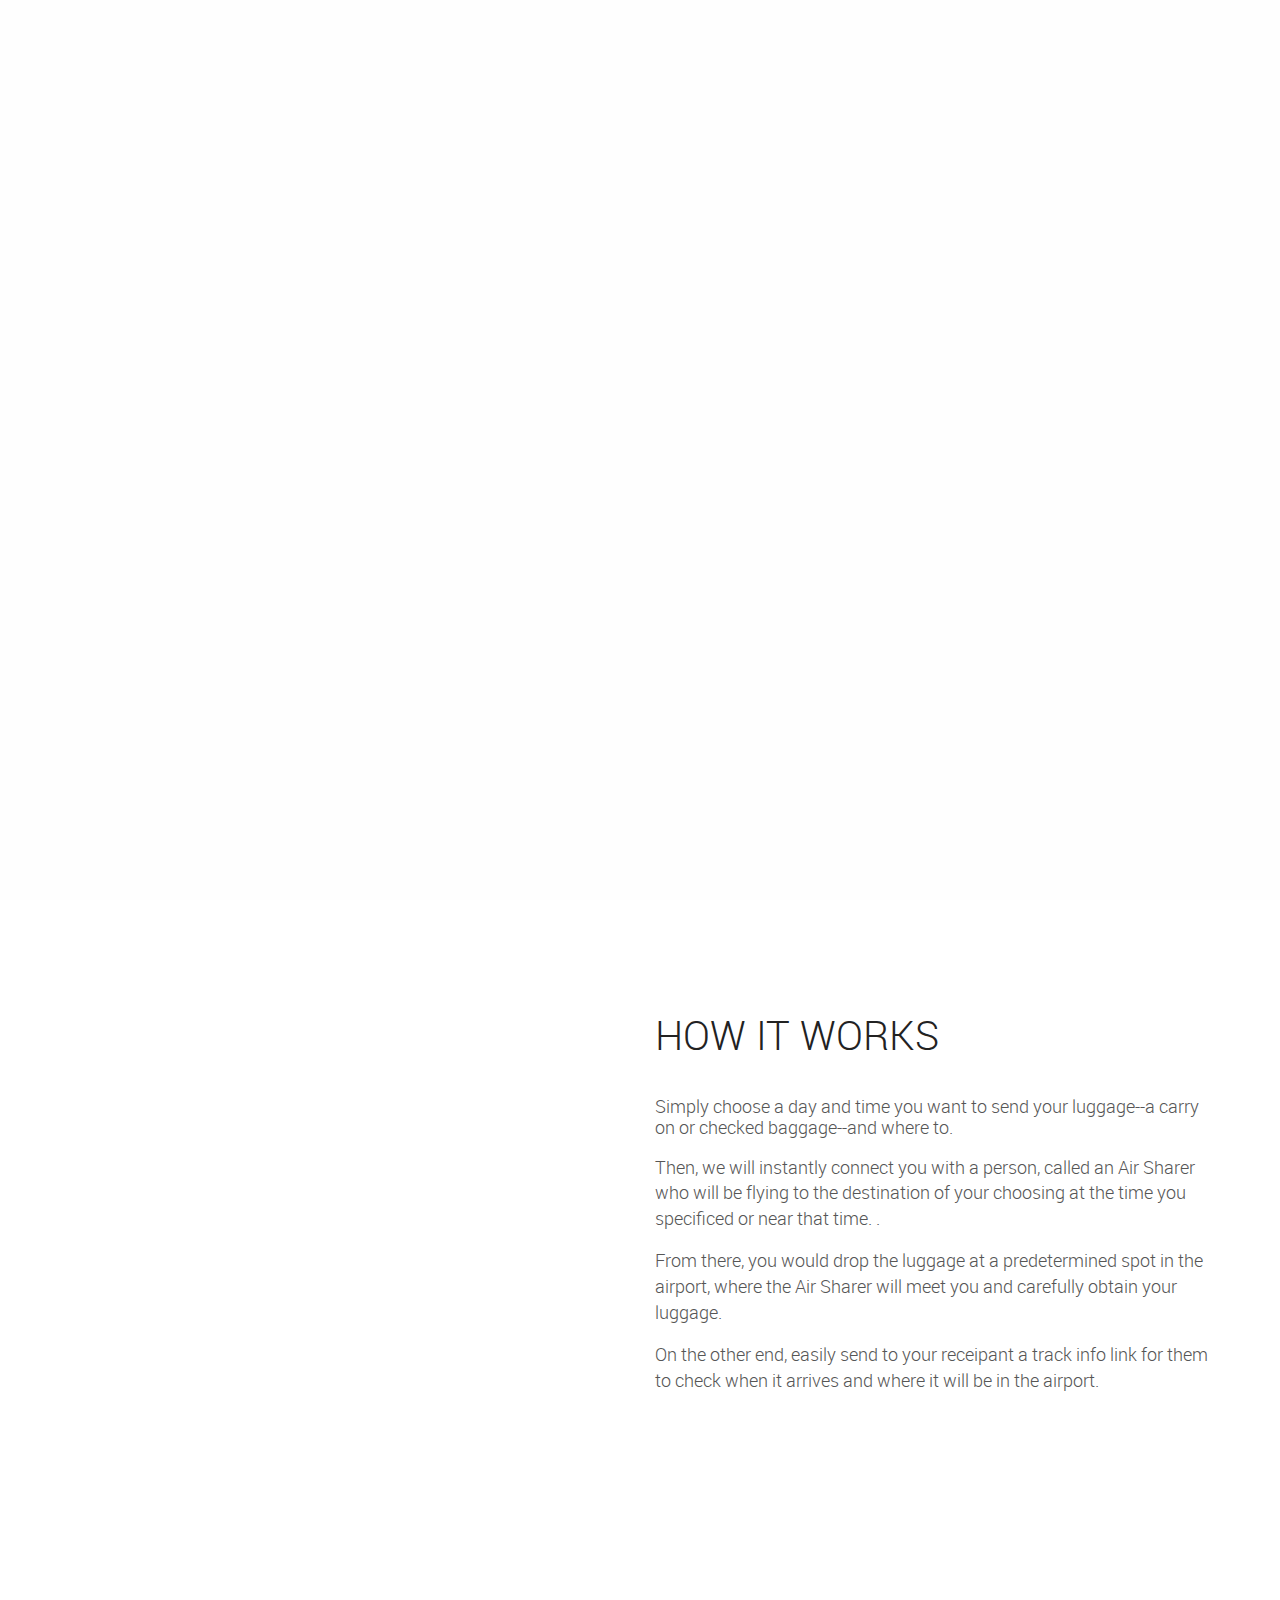
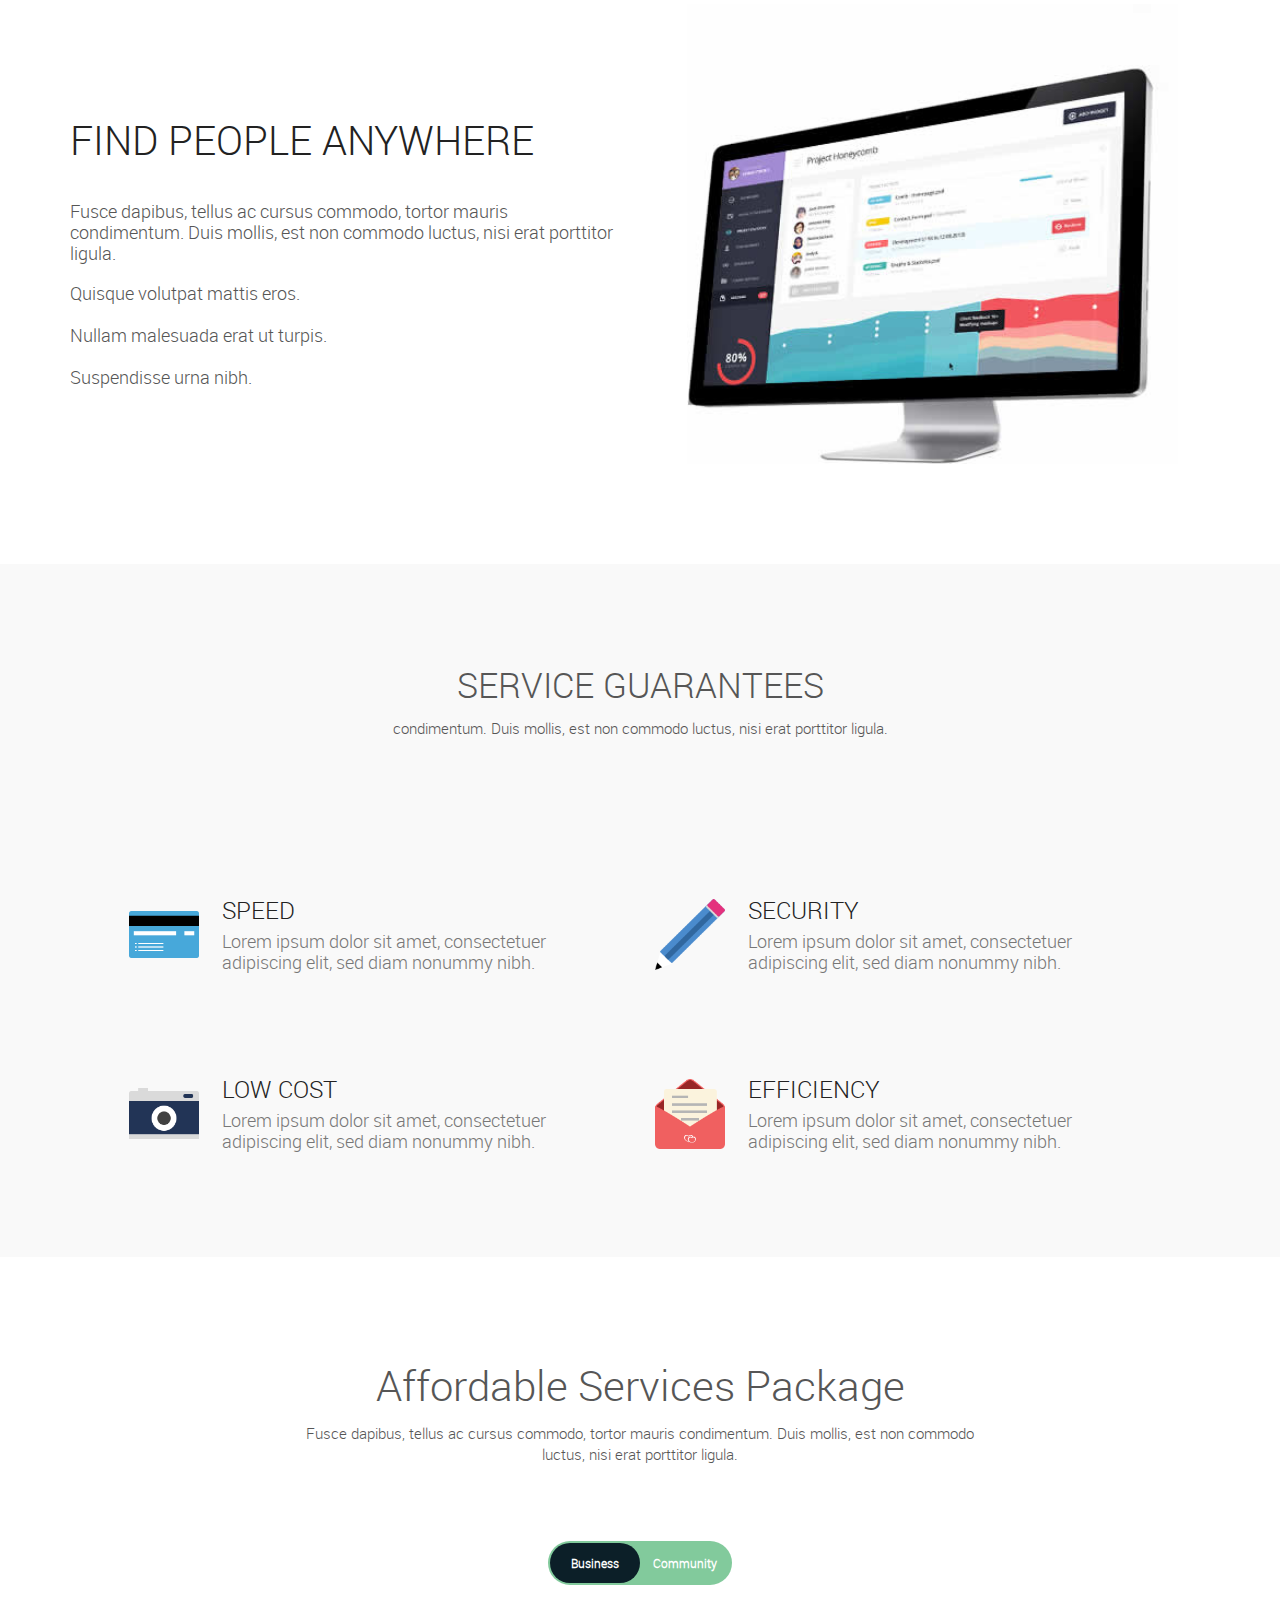
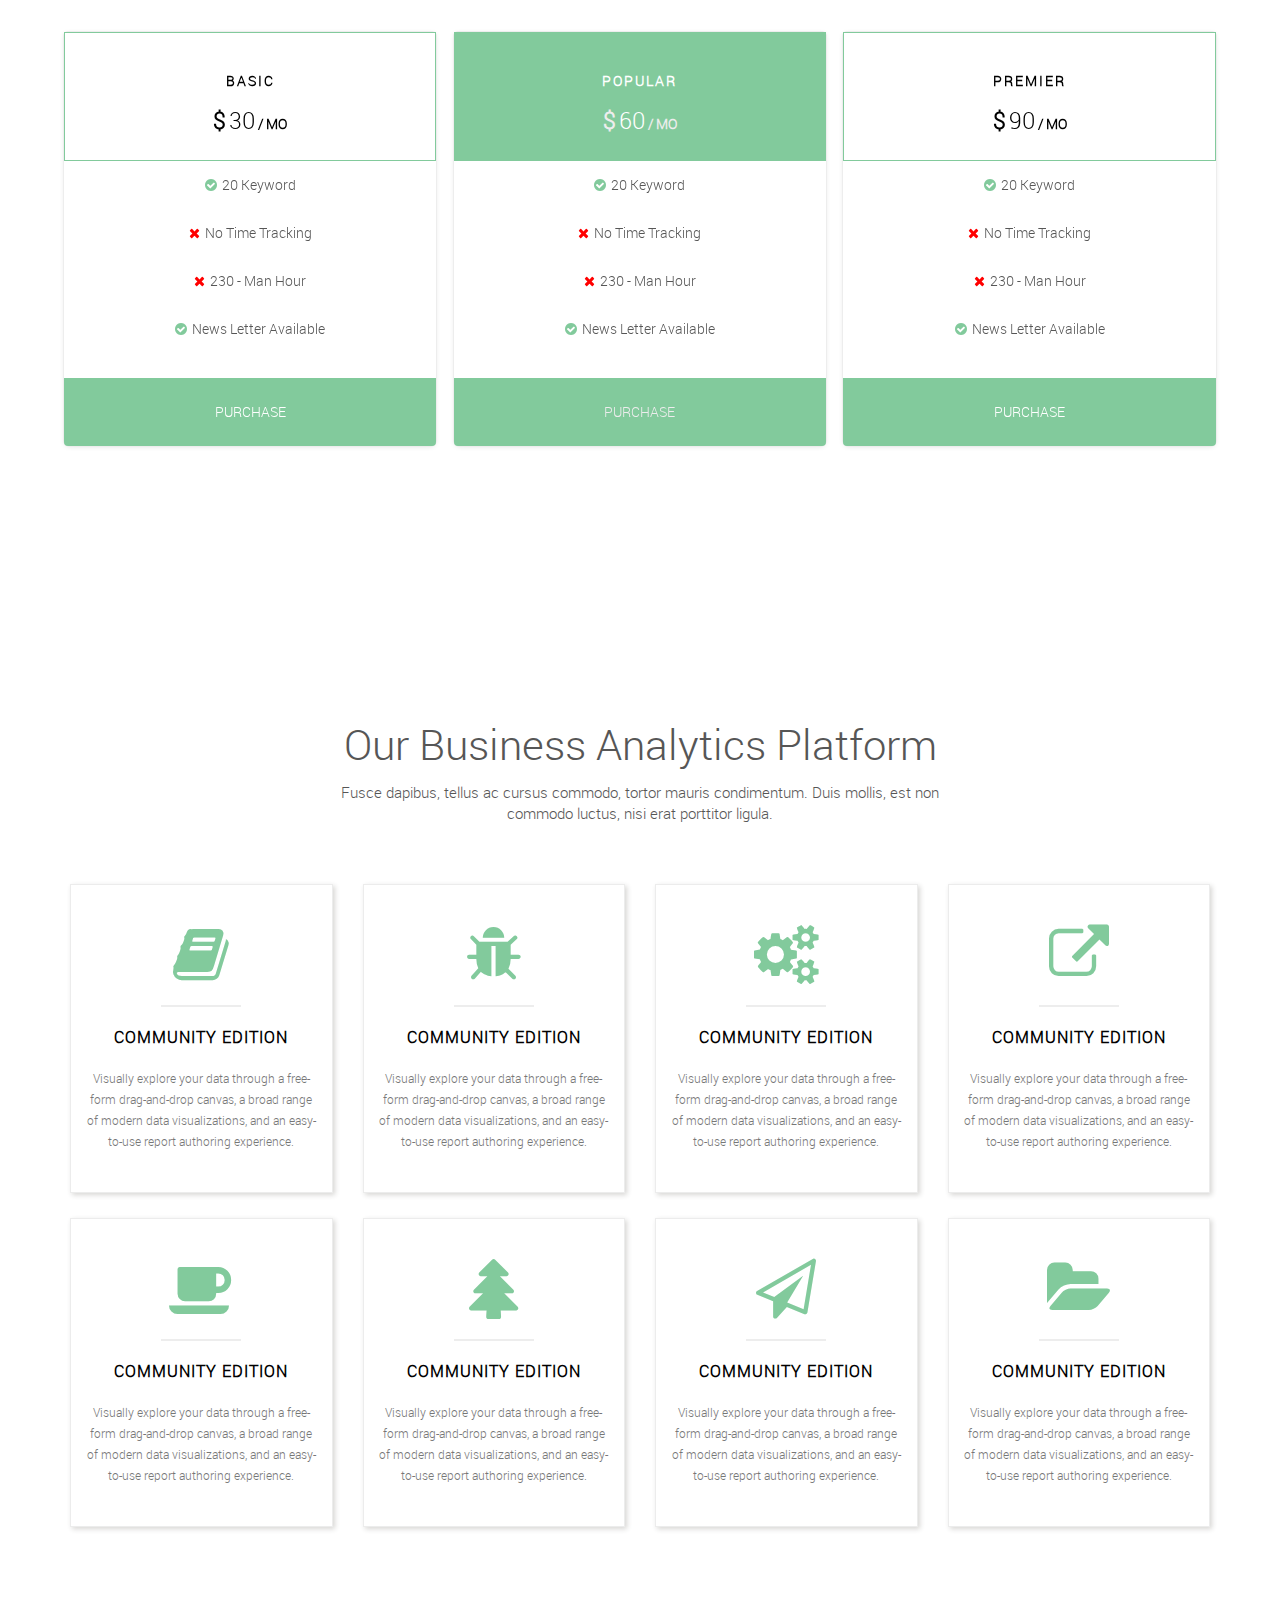
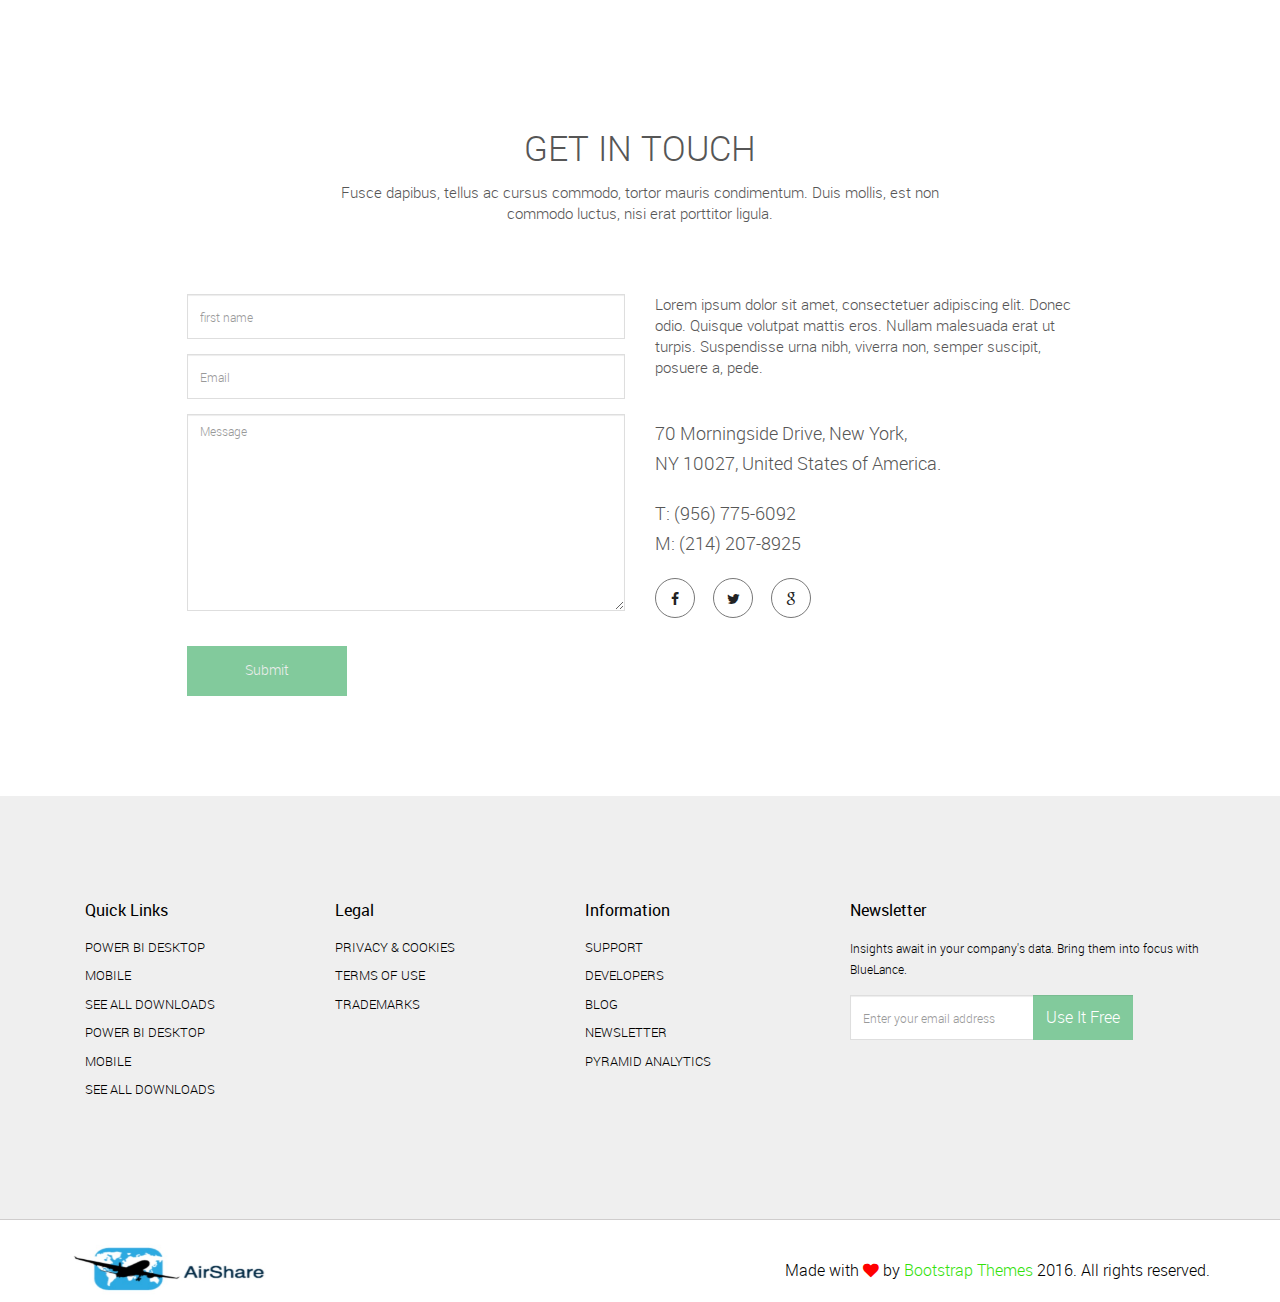
==== commit a6ff93e1: "Merge branch 'master' of https://github.com/ilianac/yhack" ====
--- a/webpage_template/templates/index.html
+++ b/webpage_template/templates/index.html
@@ -136,15 +136,13 @@
                         <div class="col-sm-6 margin-top-60">
                             <div class="single_features_right ">
                                 <h2>HOW IT WORKS</h2>
-                                <p>Fusce dapibus, tellus ac cursus commodo, tortor mauris condimentum. Duis mollis, est non commodo luctus, nisi erat porttitor ligula.</p>
+                                <p>Simply choose a day and time you want to send your luggage--a carry on or checked baggage--and where to.</p>
                                 <ul>
-                                    <li>Quisque volutpat mattis eros.</li>
-                                    <li>Nullam malesuada erat ut turpis.</li>
-                                    <li>Suspendisse urna nibh.</li>
+                                    <li>Then, we will instantly connect you with a person, called an Air Sharer who will be flying to the destination of your choosing at the time you specificed or near that time. .</li>
+                                    <li>From there, you would drop the luggage at a predetermined spot in the airport, where the Air Sharer will meet you and carefully obtain your luggage.</li>
+                                    <li>On the other end, easily send to your receipant a track info link for them to check when it arrives and where it will be in the airport.</li>
                                 </ul>
-                                <div class="features_buttom">
-                                    <a href="" class="btn btn-default">Read More</a>
-                                </div>
+
                             </div>
                         </div>
 
@@ -168,9 +166,6 @@
                                     <li>Nullam malesuada erat ut turpis.</li>
                                     <li>Suspendisse urna nibh.</li>
                                 </ul>
-                                <div class="features_buttom">
-                                    <a href="" class="btn btn-default">Read More</a>
-                                </div>
                             </div>
                         </div>
                          <div class="col-sm-6">
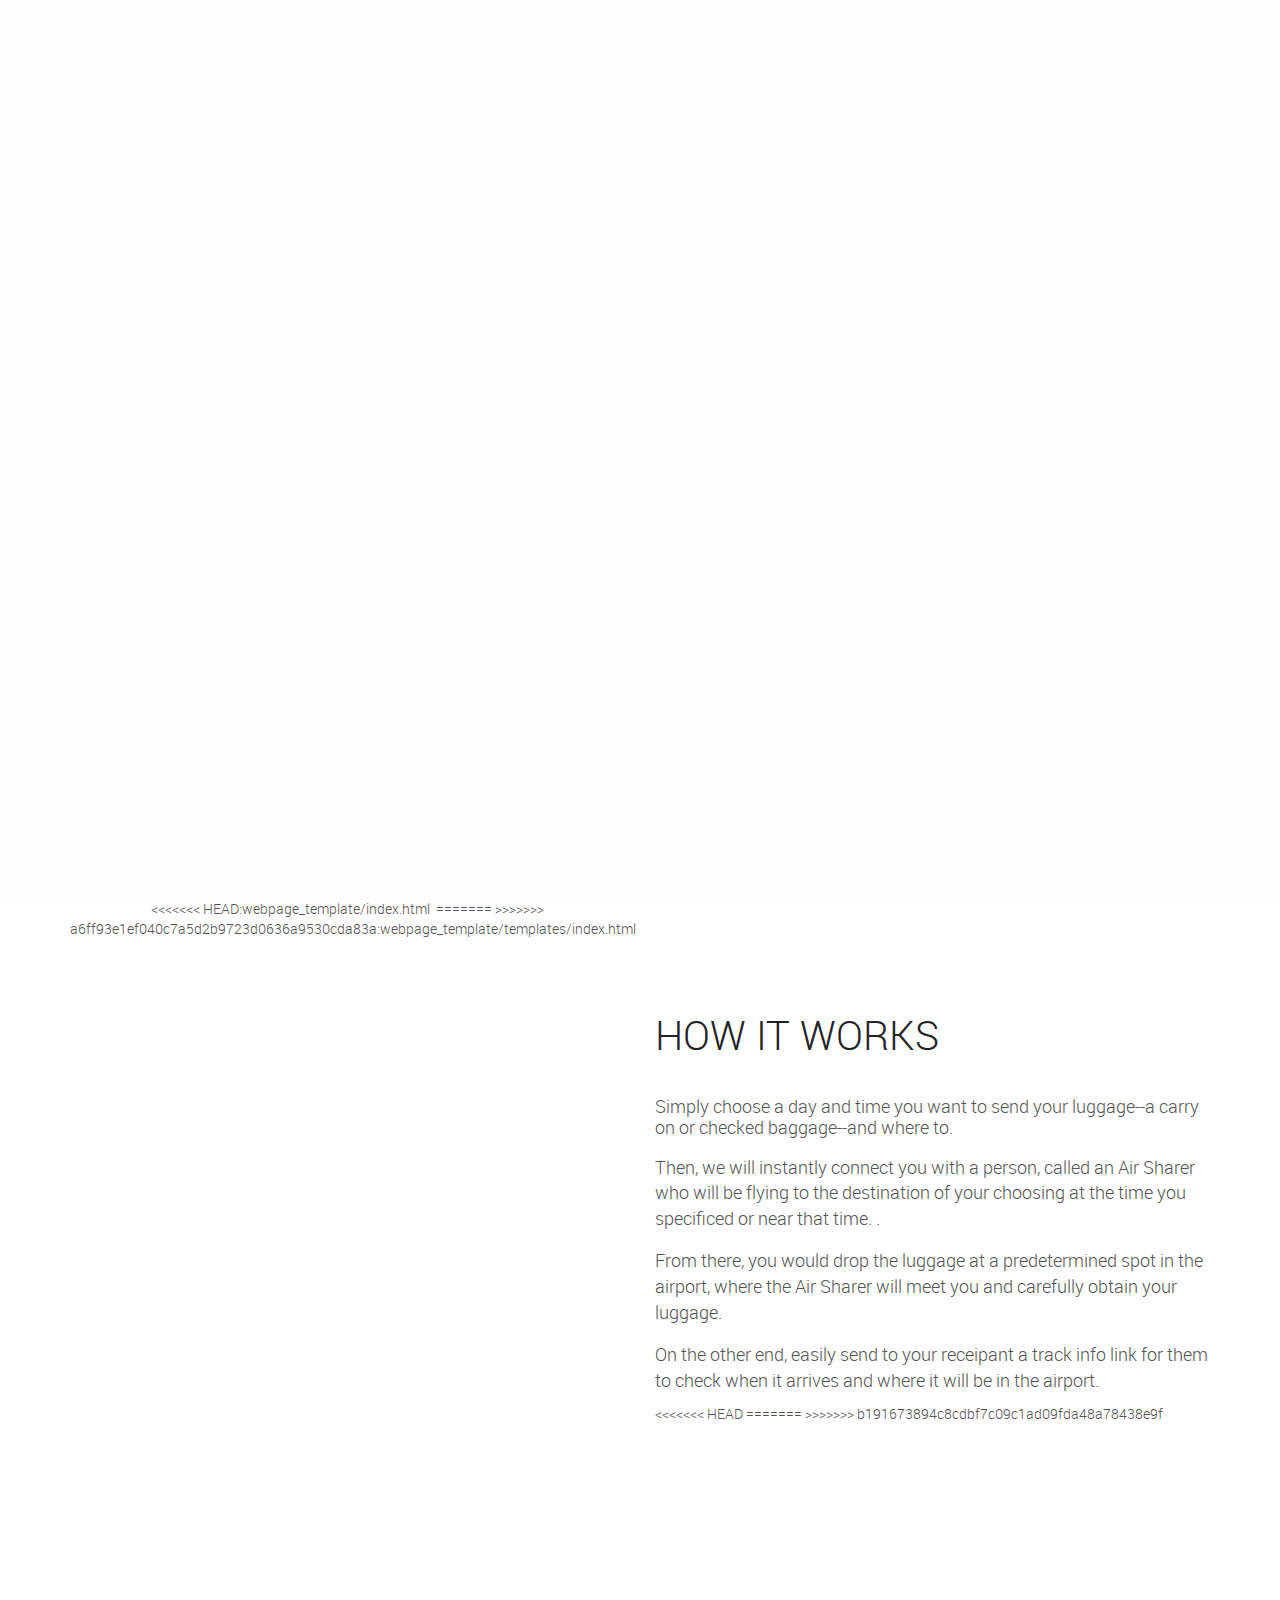
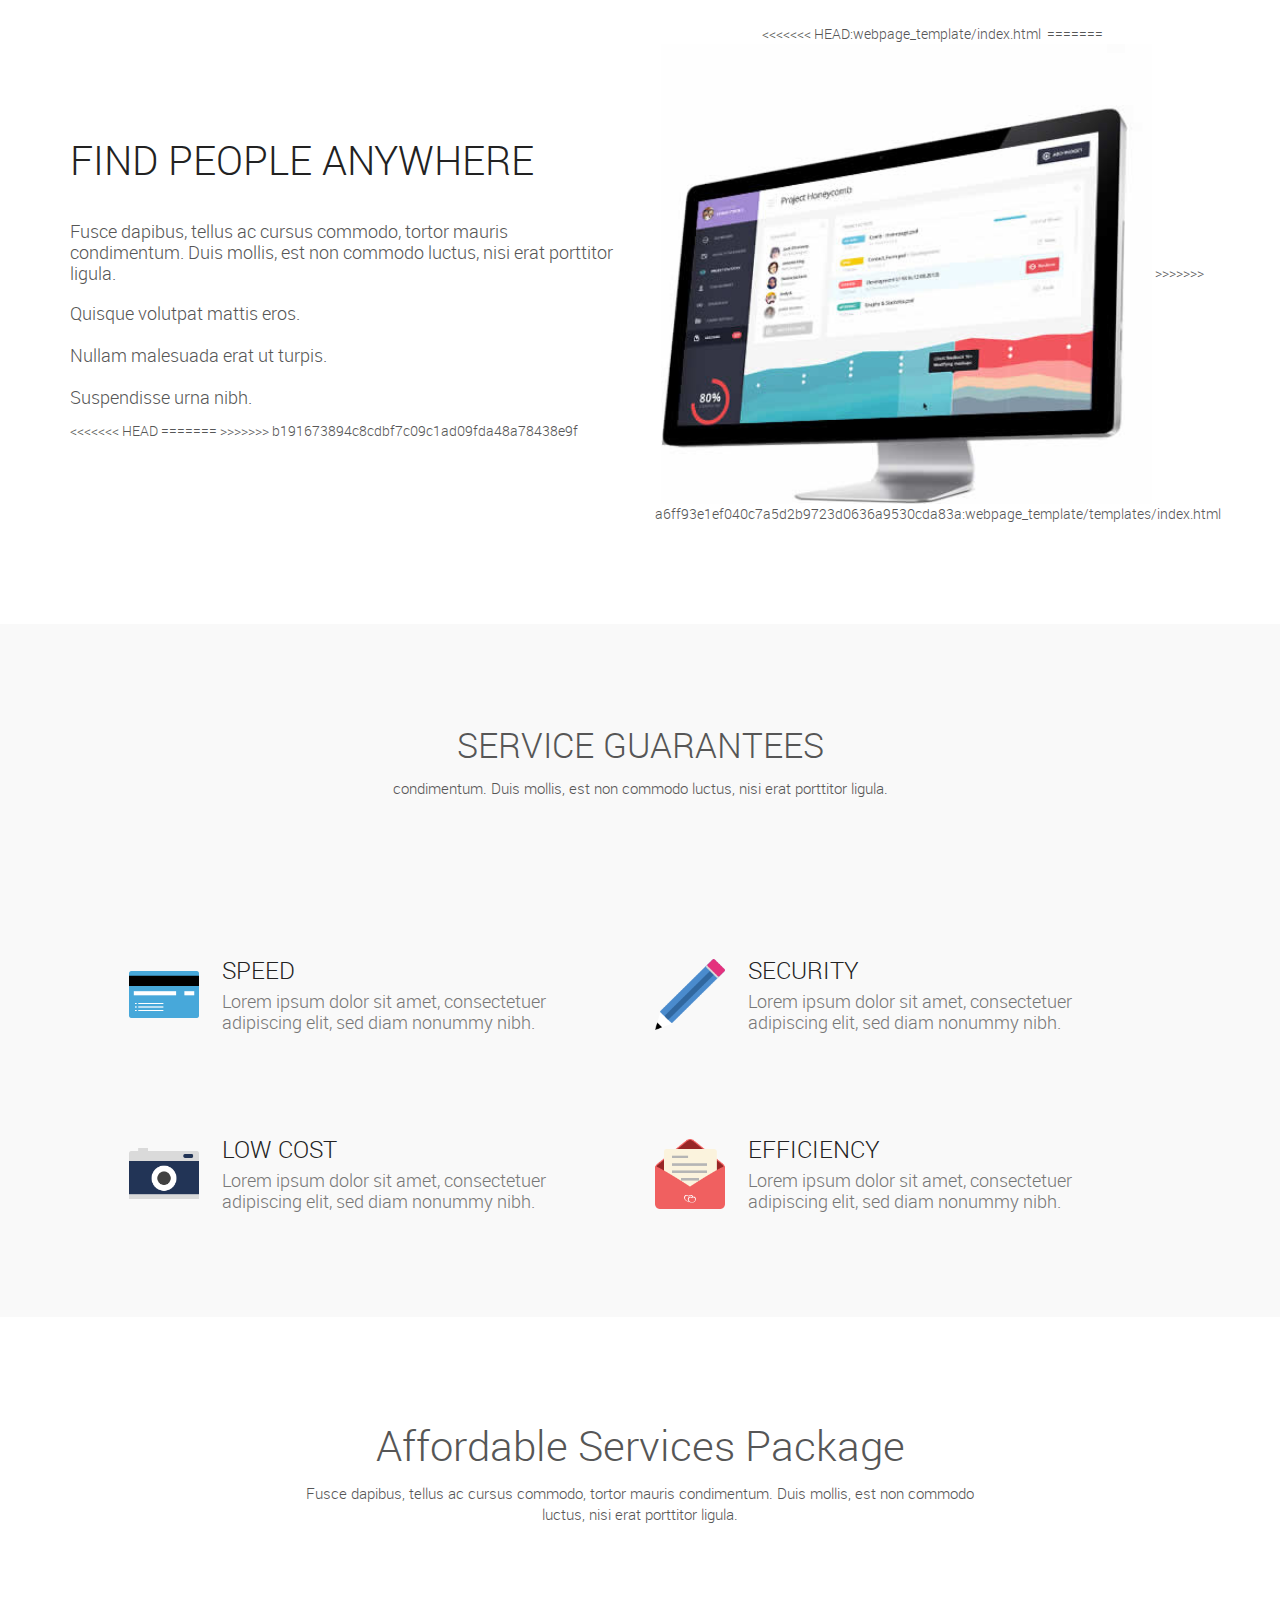
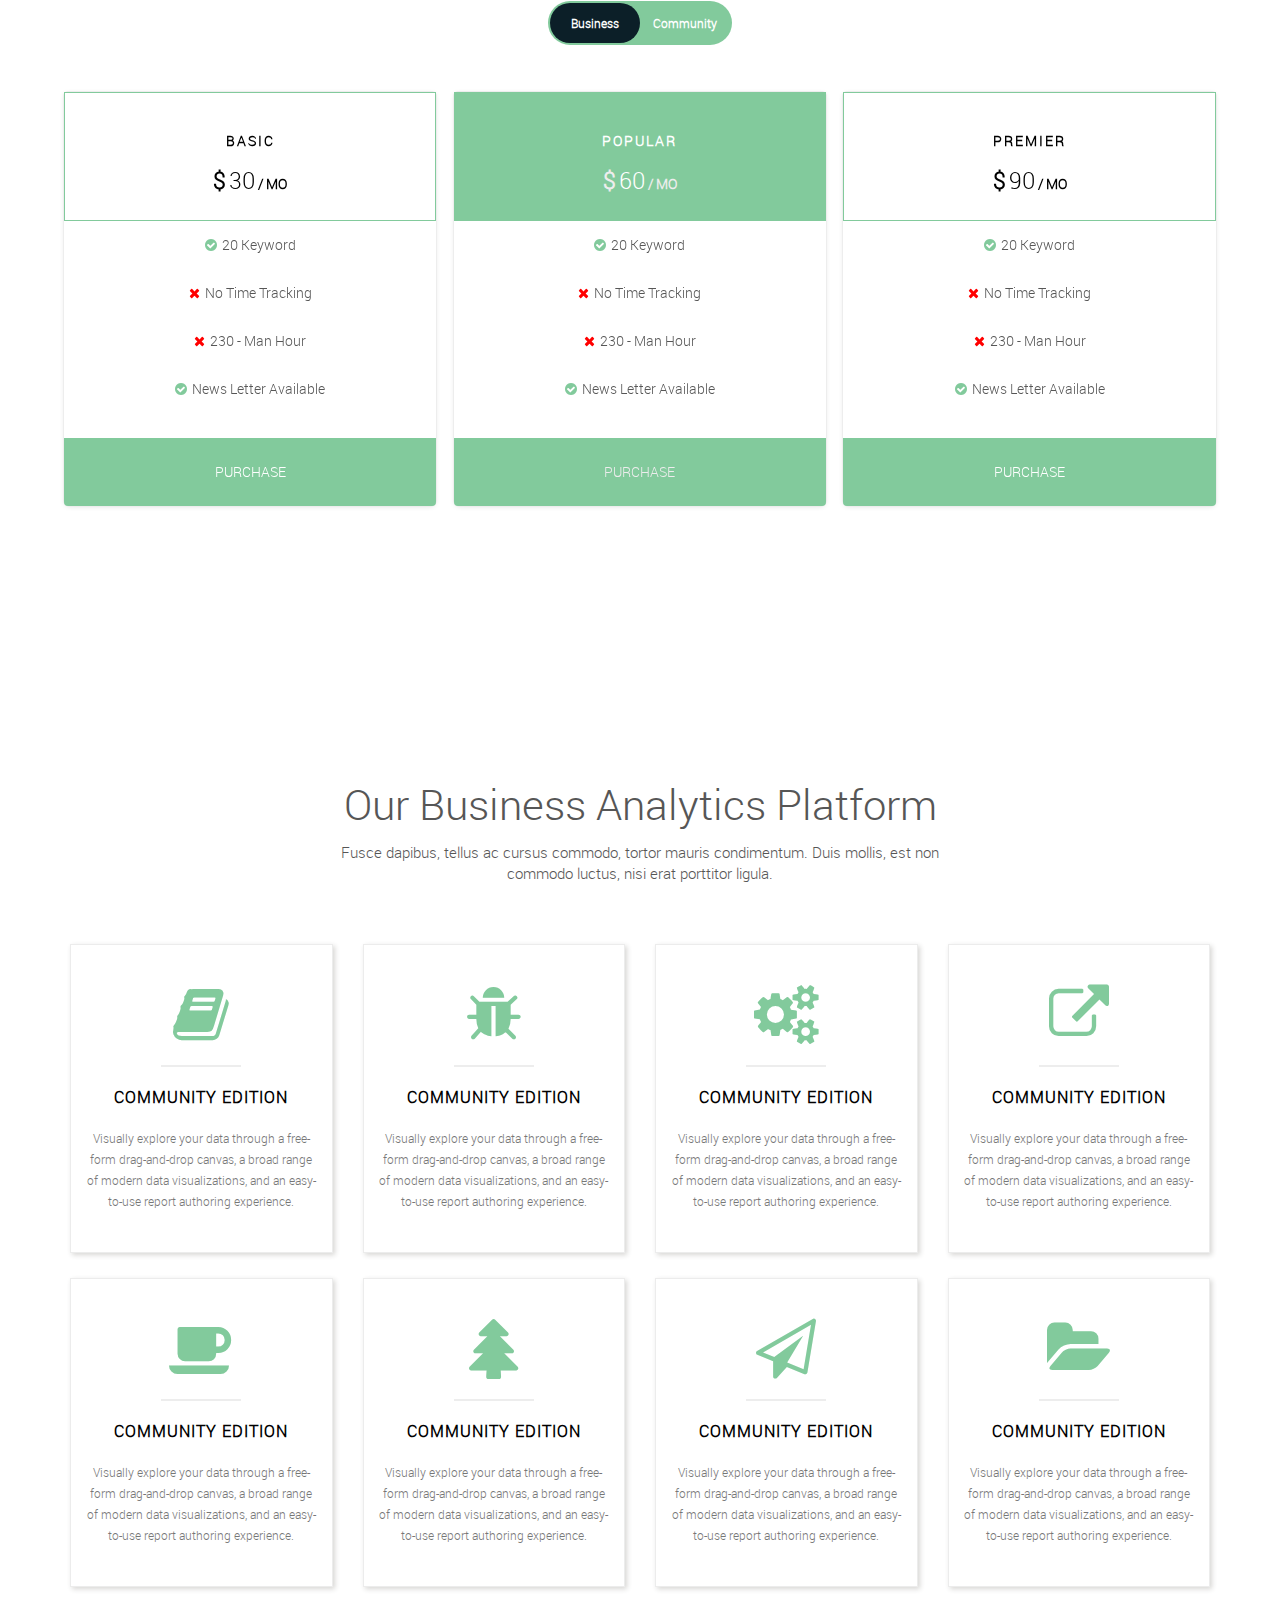
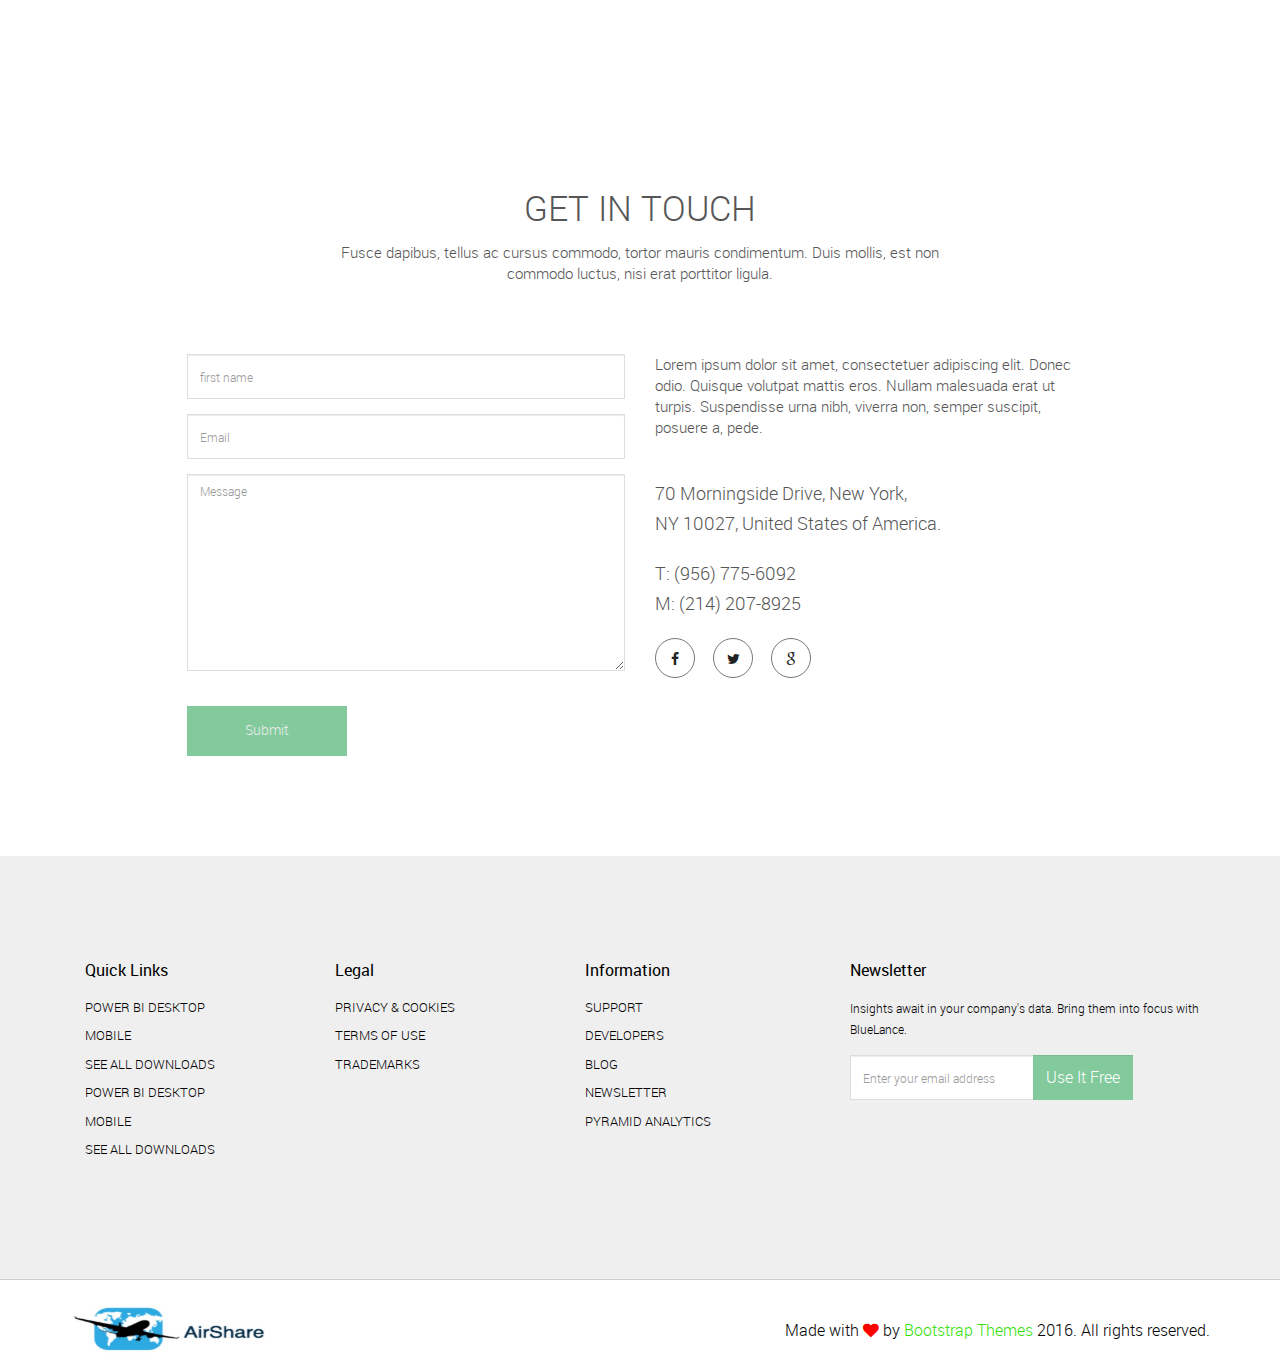
==== commit 761f5a58: "iliana images" ====
--- a/webpage_template/templates/index.html
+++ b/webpage_template/templates/index.html
@@ -6,7 +6,7 @@
     <head>
         <meta charset="utf-8">
         <meta http-equiv="X-UA-Compatible" content="IE=edge,chrome=1">
-        <title>AIR SHARE </title>
+        <title>AIR SHARE Free Landing Page</title>
         <meta name="description" content="">
         <meta name="viewport" content="width=device-width, initial-scale=1">
         <link rel="apple-touch-icon" href="apple-touch-icon.png">
@@ -75,10 +75,11 @@
 
                     <ul class="nav navbar-nav navbar-right">
                         <li class="active"><a href="#home">Home</a></li>
+                        <li><a href="#features">ABOUT</a></li>
                         <li><a href="#service">FLIGHTS</a></li>
                         <li><a href="#price">PRICING</a></li>
-                        <li><a href="#Air Sharers">Air Sharers</a></li>
-                        <li><a href="#Air Sender">Air Senders</a></li>
+                        <li><a href="#business">Business</a></li>
+                        <li><a href="#contact">Contact</a></li>
                         <li class="login"><a href="#">Sign In</a></li>
                     </ul>
 
@@ -96,7 +97,7 @@
                                 <div class="home-content">
 
                                     <h1>Connecting the world one suitcase at a time.</h1>
-                                    <p> <i><b>AirShare</b></i> connects you, an Air Sender instantanously to wonderous Air Sharers, ordinary people who will ease your spending on sending heavy packages to loved ones and friends.</p>
+                                    <p>Blue Lance transforms your company's data into rich visuals for you to collect and organize so you can focus on what matters to you. Stay in the know, spot trends as they happen, and push your business further.</p>
 
                                     <div class="row">
                                         <div class="col-md-6 col-md-offset-3 col-sm-12 col-xs-12">
@@ -129,7 +130,11 @@
 
                         <div class="col-sm-6">
                             <div class="single_features_left text-center">
+<<<<<<< HEAD:webpage_template/index.html
+                                <img src="carryon.jpeg" alt="" />
+=======
                                 <!--<img src="./../assets/images/flight" alt="" />-->
+>>>>>>> a6ff93e1ef040c7a5d2b9723d0636a9530cda83a:webpage_template/templates/index.html
                             </div>
                         </div>
 
@@ -142,7 +147,13 @@
                                     <li>From there, you would drop the luggage at a predetermined spot in the airport, where the Air Sharer will meet you and carefully obtain your luggage.</li>
                                     <li>On the other end, easily send to your receipant a track info link for them to check when it arrives and where it will be in the airport.</li>
                                 </ul>
-
+<<<<<<< HEAD
+                                <!--<div class="features_buttom">
+                                    <a href="" class="btn btn-default">Read More</a>
+                                </div> -->
+=======
+
+>>>>>>> b191673894c8cdbf7c09c1ad09fda48a78438e9f
                             </div>
                         </div>
 
@@ -166,11 +177,21 @@
                                     <li>Nullam malesuada erat ut turpis.</li>
                                     <li>Suspendisse urna nibh.</li>
                                 </ul>
+<<<<<<< HEAD
+                                <!--<div class="features_buttom">
+                                    <a href="" class="btn btn-default">Read More</a>
+                                </div> -->
+=======
+>>>>>>> b191673894c8cdbf7c09c1ad09fda48a78438e9f
                             </div>
                         </div>
                          <div class="col-sm-6">
                             <div class="single_features_left text-center">
+<<<<<<< HEAD:webpage_template/index.html
+                                <img src="globe.jpeg" alt="" />
+=======
                                 <img src="../assets/images/feature-1.jpg" alt="" />
+>>>>>>> a6ff93e1ef040c7a5d2b9723d0636a9530cda83a:webpage_template/templates/index.html
                             </div>
                         </div>
 
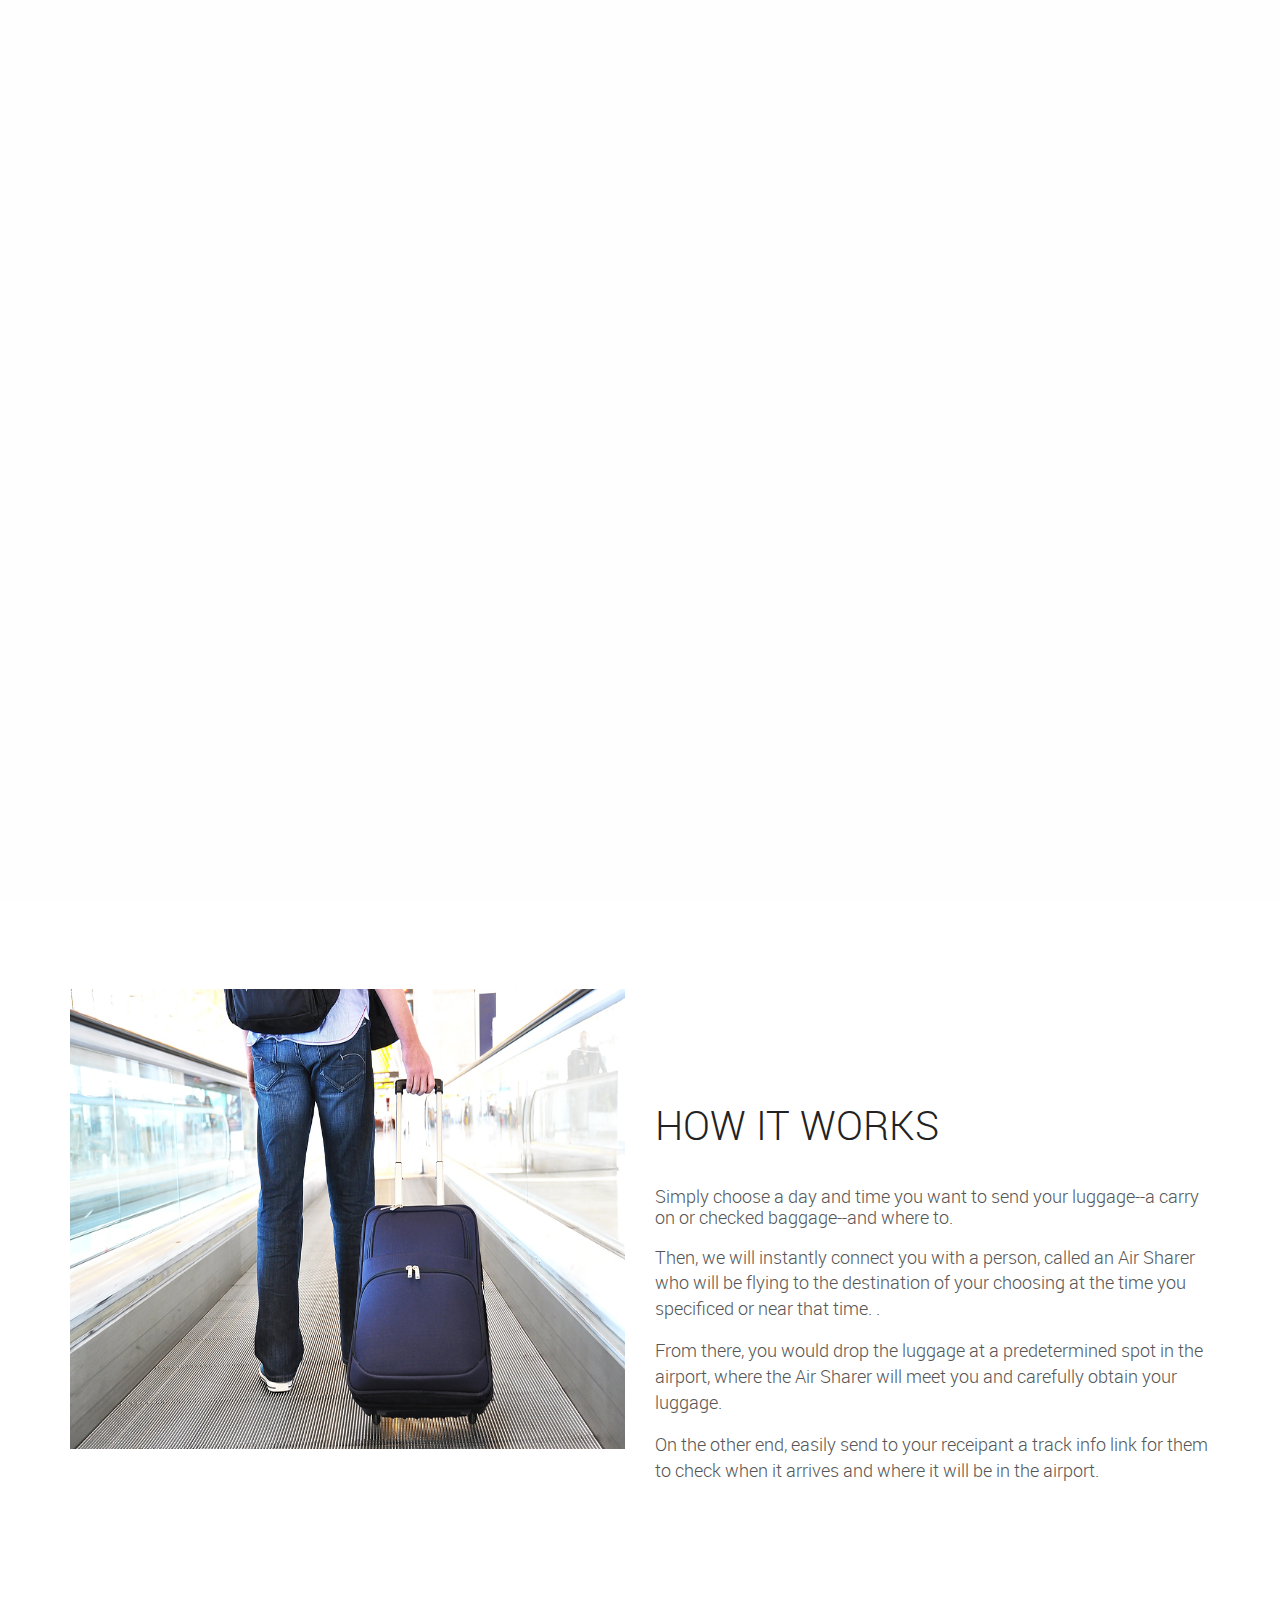
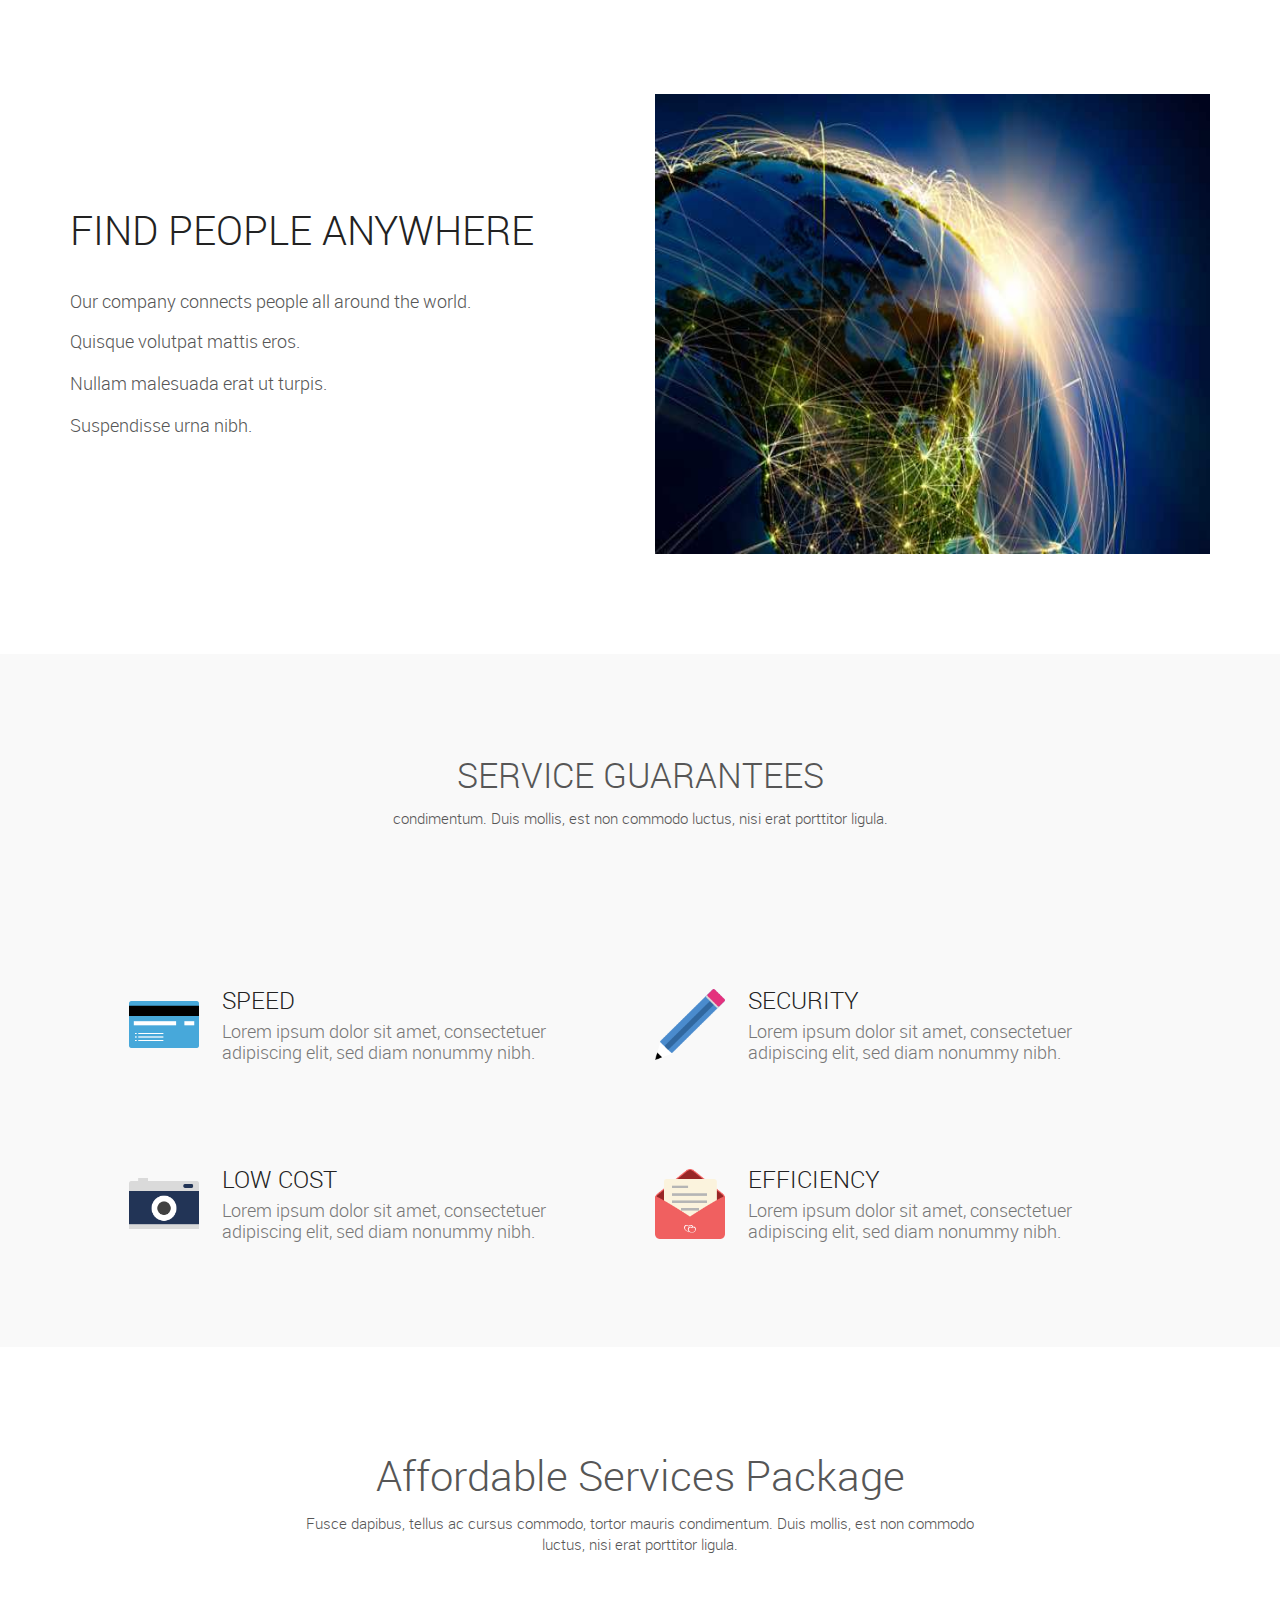
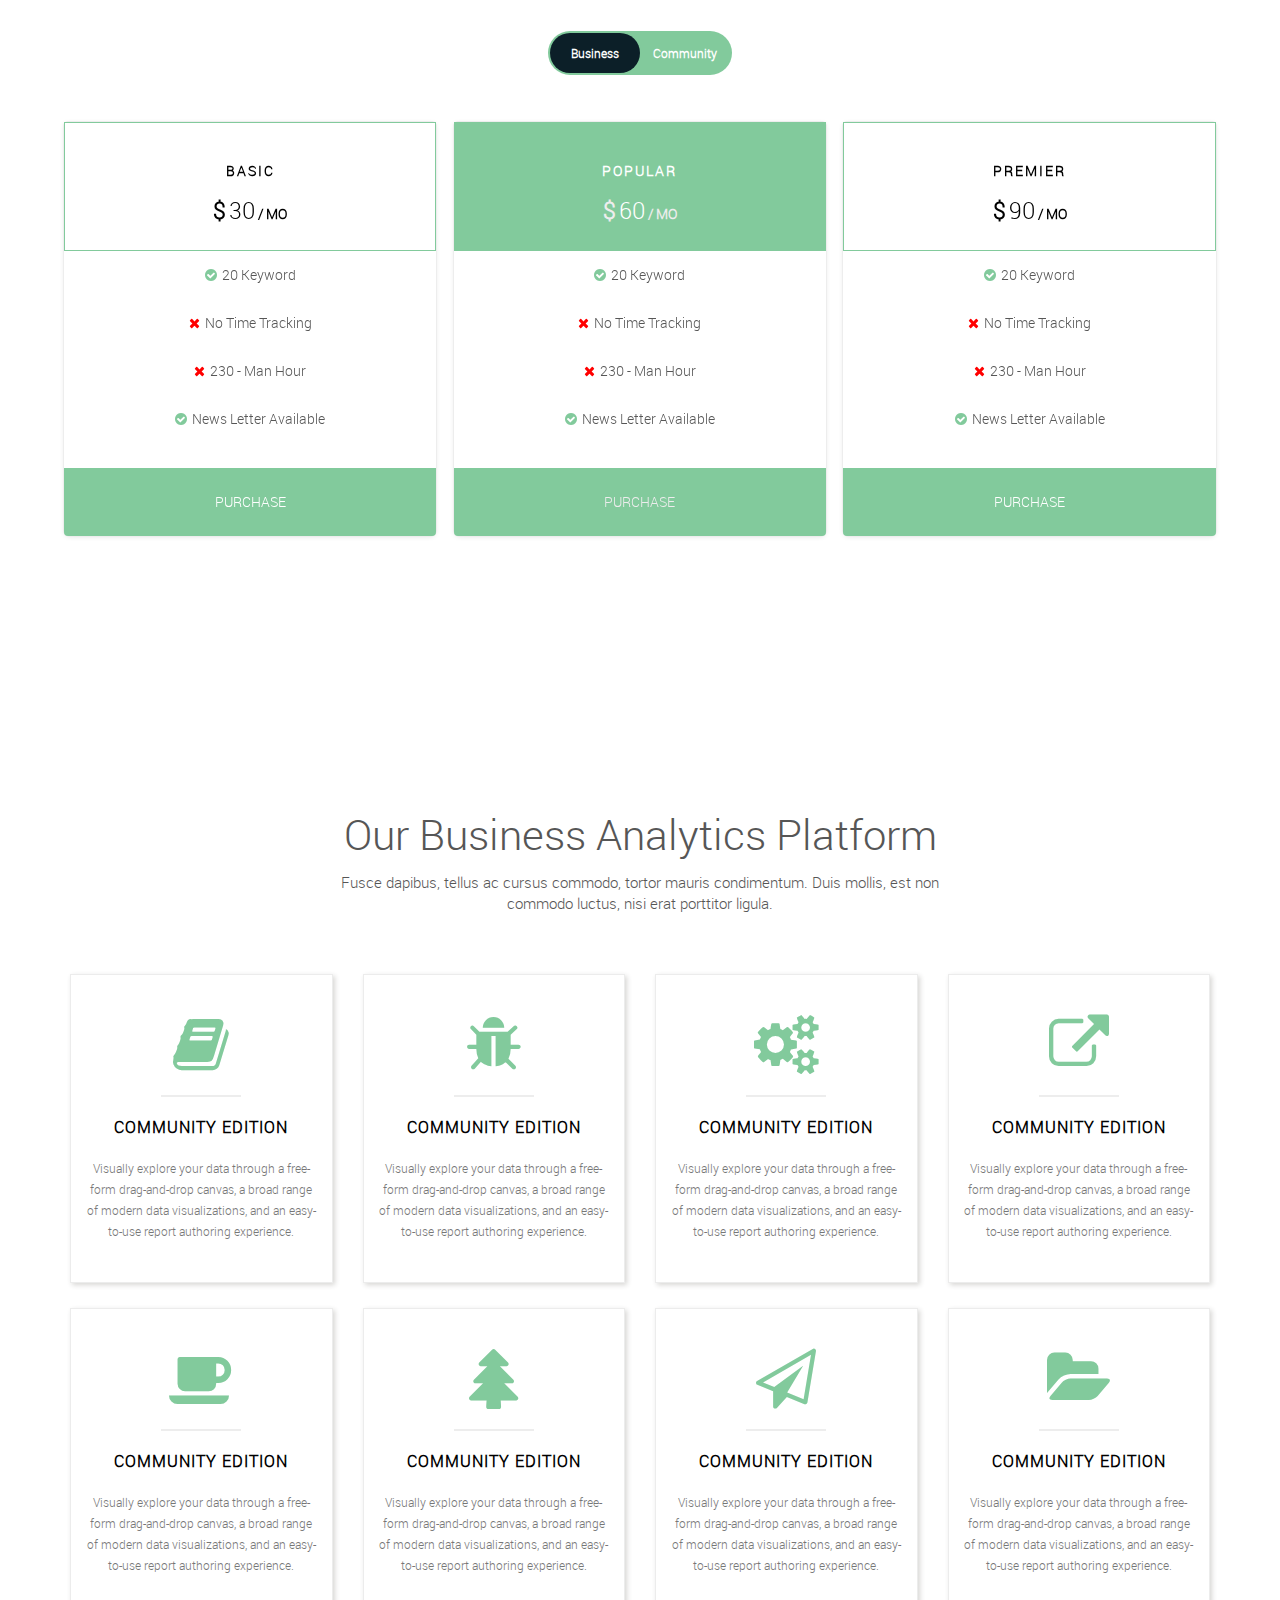
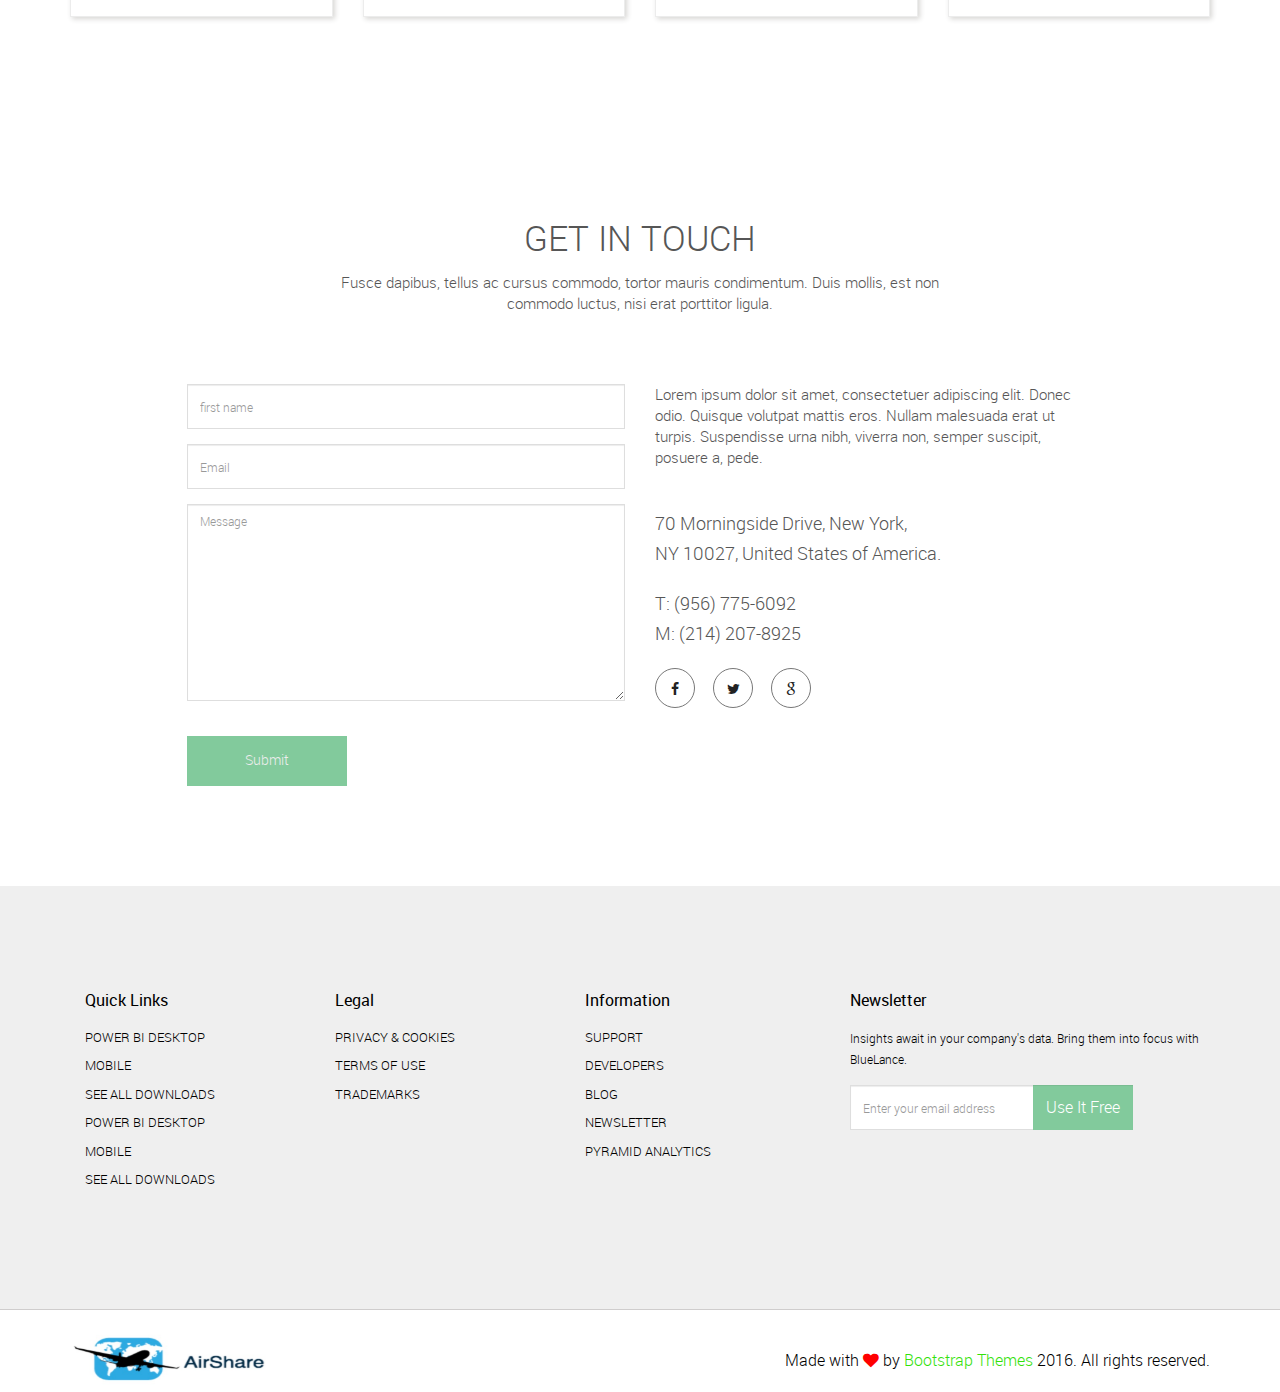
==== commit f3a9c5eb: "the destination box" ====
--- a/webpage_template/templates/index.html
+++ b/webpage_template/templates/index.html
@@ -103,9 +103,12 @@
                                         <div class="col-md-6 col-md-offset-3 col-sm-12 col-xs-12">
                                             <div class="home-contact">
                                                 <div class="input-group">
+                                                    <input type="text" class="form-control" placeholder=" Departure Airport">
+                                                    <!--<input type="submit" class="form-control" value="Enter"-->
+
                                                     <input type="text" class="form-control" placeholder=" Destination Airport">
-                                                    <input type="submit" class="form-control" value="Enter">
-
+
+                                                    <input type="submit" class="form-control" value="Enter" width="200" height="60">
                                                 </div><!-- /input-group -->
 
 
@@ -130,11 +133,7 @@
 
                         <div class="col-sm-6">
                             <div class="single_features_left text-center">
-<<<<<<< HEAD:webpage_template/index.html
-                                <img src="carryon.jpeg" alt="" />
-=======
-                                <!--<img src="./../assets/images/flight" alt="" />-->
->>>>>>> a6ff93e1ef040c7a5d2b9723d0636a9530cda83a:webpage_template/templates/index.html
+                                <img src="./../assets/images/carryon.jpeg" alt="" />
                             </div>
                         </div>
 
@@ -147,13 +146,9 @@
                                     <li>From there, you would drop the luggage at a predetermined spot in the airport, where the Air Sharer will meet you and carefully obtain your luggage.</li>
                                     <li>On the other end, easily send to your receipant a track info link for them to check when it arrives and where it will be in the airport.</li>
                                 </ul>
-<<<<<<< HEAD
                                 <!--<div class="features_buttom">
                                     <a href="" class="btn btn-default">Read More</a>
                                 </div> -->
-=======
-
->>>>>>> b191673894c8cdbf7c09c1ad09fda48a78438e9f
                             </div>
                         </div>
 
@@ -171,27 +166,17 @@
                         <div class="col-sm-6 margin-top-60">
                             <div class="single_features_right ">
                                 <h2>FIND PEOPLE ANYWHERE</h2>
-                                <p>Fusce dapibus, tellus ac cursus commodo, tortor mauris condimentum. Duis mollis, est non commodo luctus, nisi erat porttitor ligula.</p>
+                                <p>Our company connects people all around the world.</p>
                                 <ul>
                                     <li>Quisque volutpat mattis eros.</li>
                                     <li>Nullam malesuada erat ut turpis.</li>
                                     <li>Suspendisse urna nibh.</li>
                                 </ul>
-<<<<<<< HEAD
-                                <!--<div class="features_buttom">
-                                    <a href="" class="btn btn-default">Read More</a>
-                                </div> -->
-=======
->>>>>>> b191673894c8cdbf7c09c1ad09fda48a78438e9f
                             </div>
                         </div>
                          <div class="col-sm-6">
                             <div class="single_features_left text-center">
-<<<<<<< HEAD:webpage_template/index.html
-                                <img src="globe.jpeg" alt="" />
-=======
-                                <img src="../assets/images/feature-1.jpg" alt="" />
->>>>>>> a6ff93e1ef040c7a5d2b9723d0636a9530cda83a:webpage_template/templates/index.html
+                                <img src="./../assets/images/globe.jpeg" alt="" />
                             </div>
                         </div>
 
--- a/webpage_template/assets/css/style.css
+++ b/webpage_template/assets/css/style.css
@@ -619,9 +619,9 @@
     position: relative;
     z-index: 2;
     float: left;
-    width: 65%;
+    width: 90%;
     margin-bottom: 0;
-    height: 60px;
+    height: 50px;
 
 }
 .home-content .home-contact input[type="text"]{
@@ -629,7 +629,7 @@
 }
 .home-content .home-contact input[type="submit"]{
     display:inline-block;
-    width:35%;
+    width:90%;
     background:#82ca9c;
     color:#fff;
 	border: 0px;
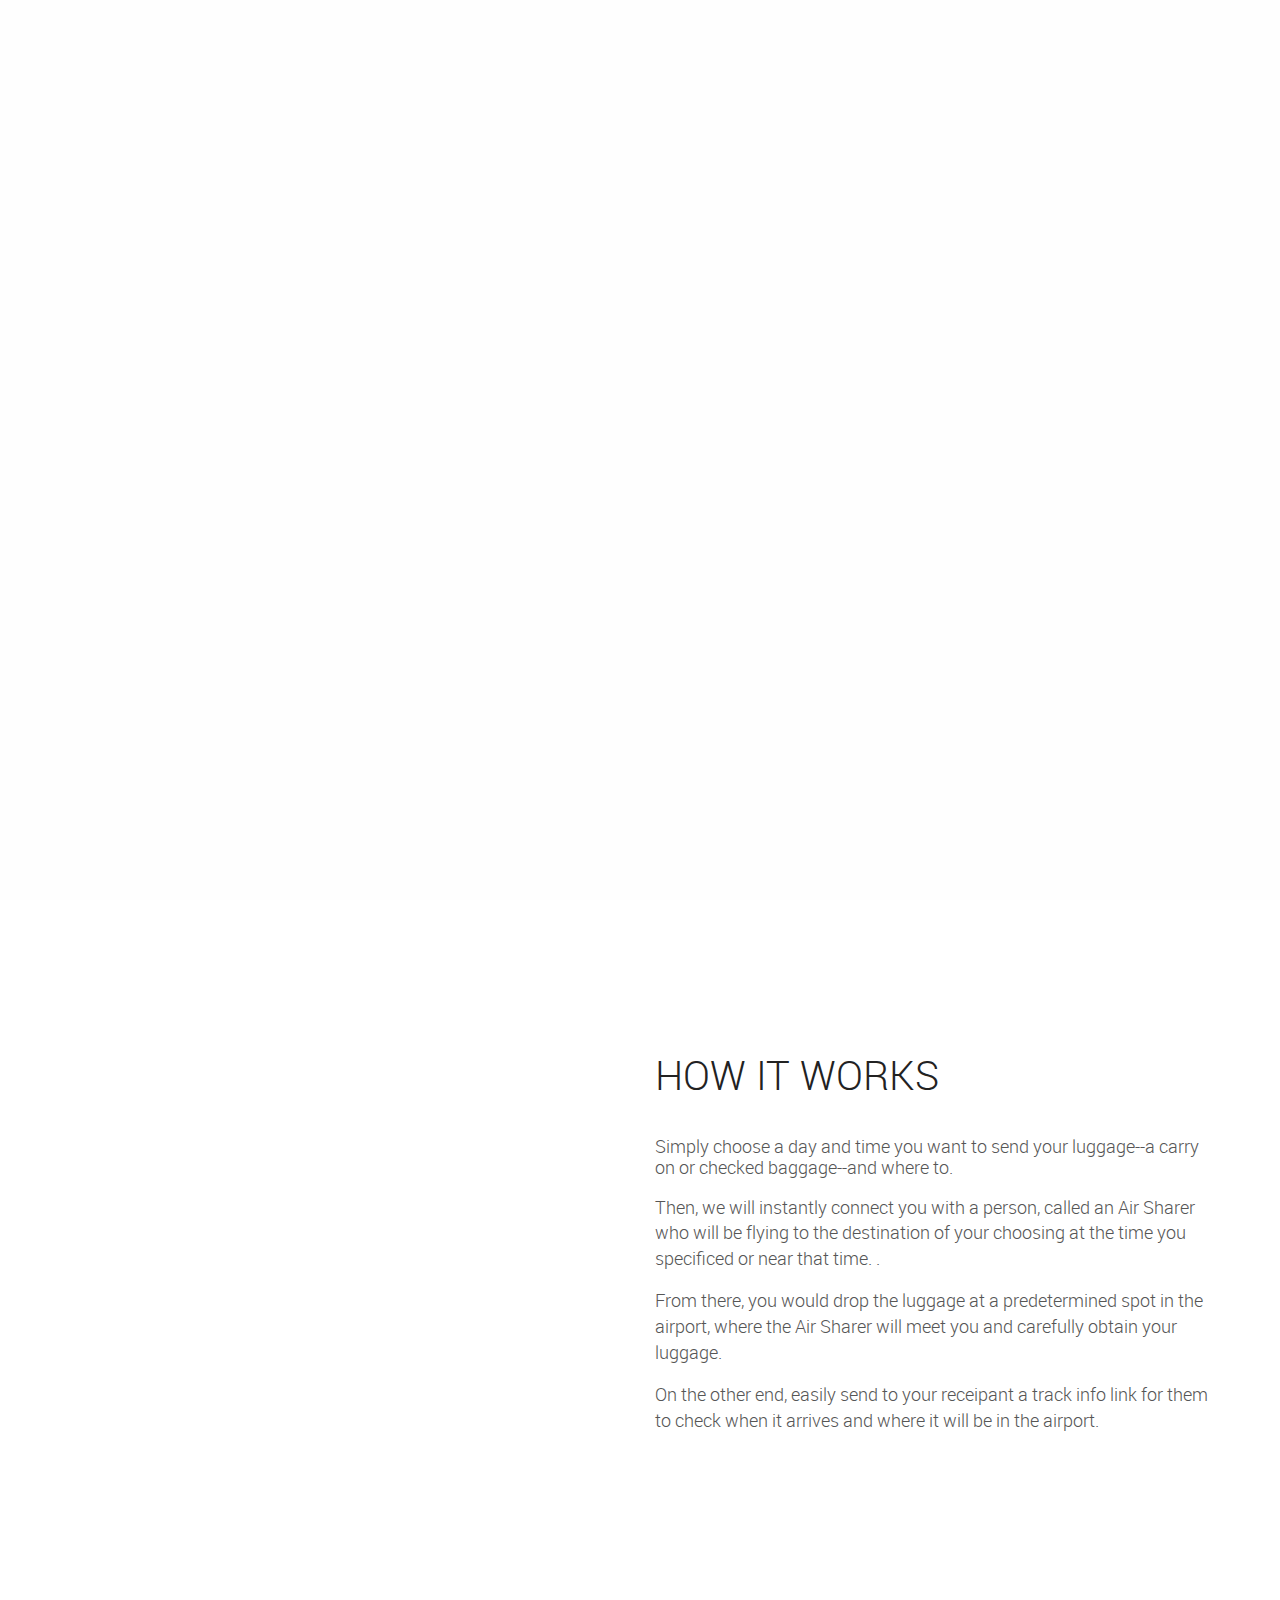
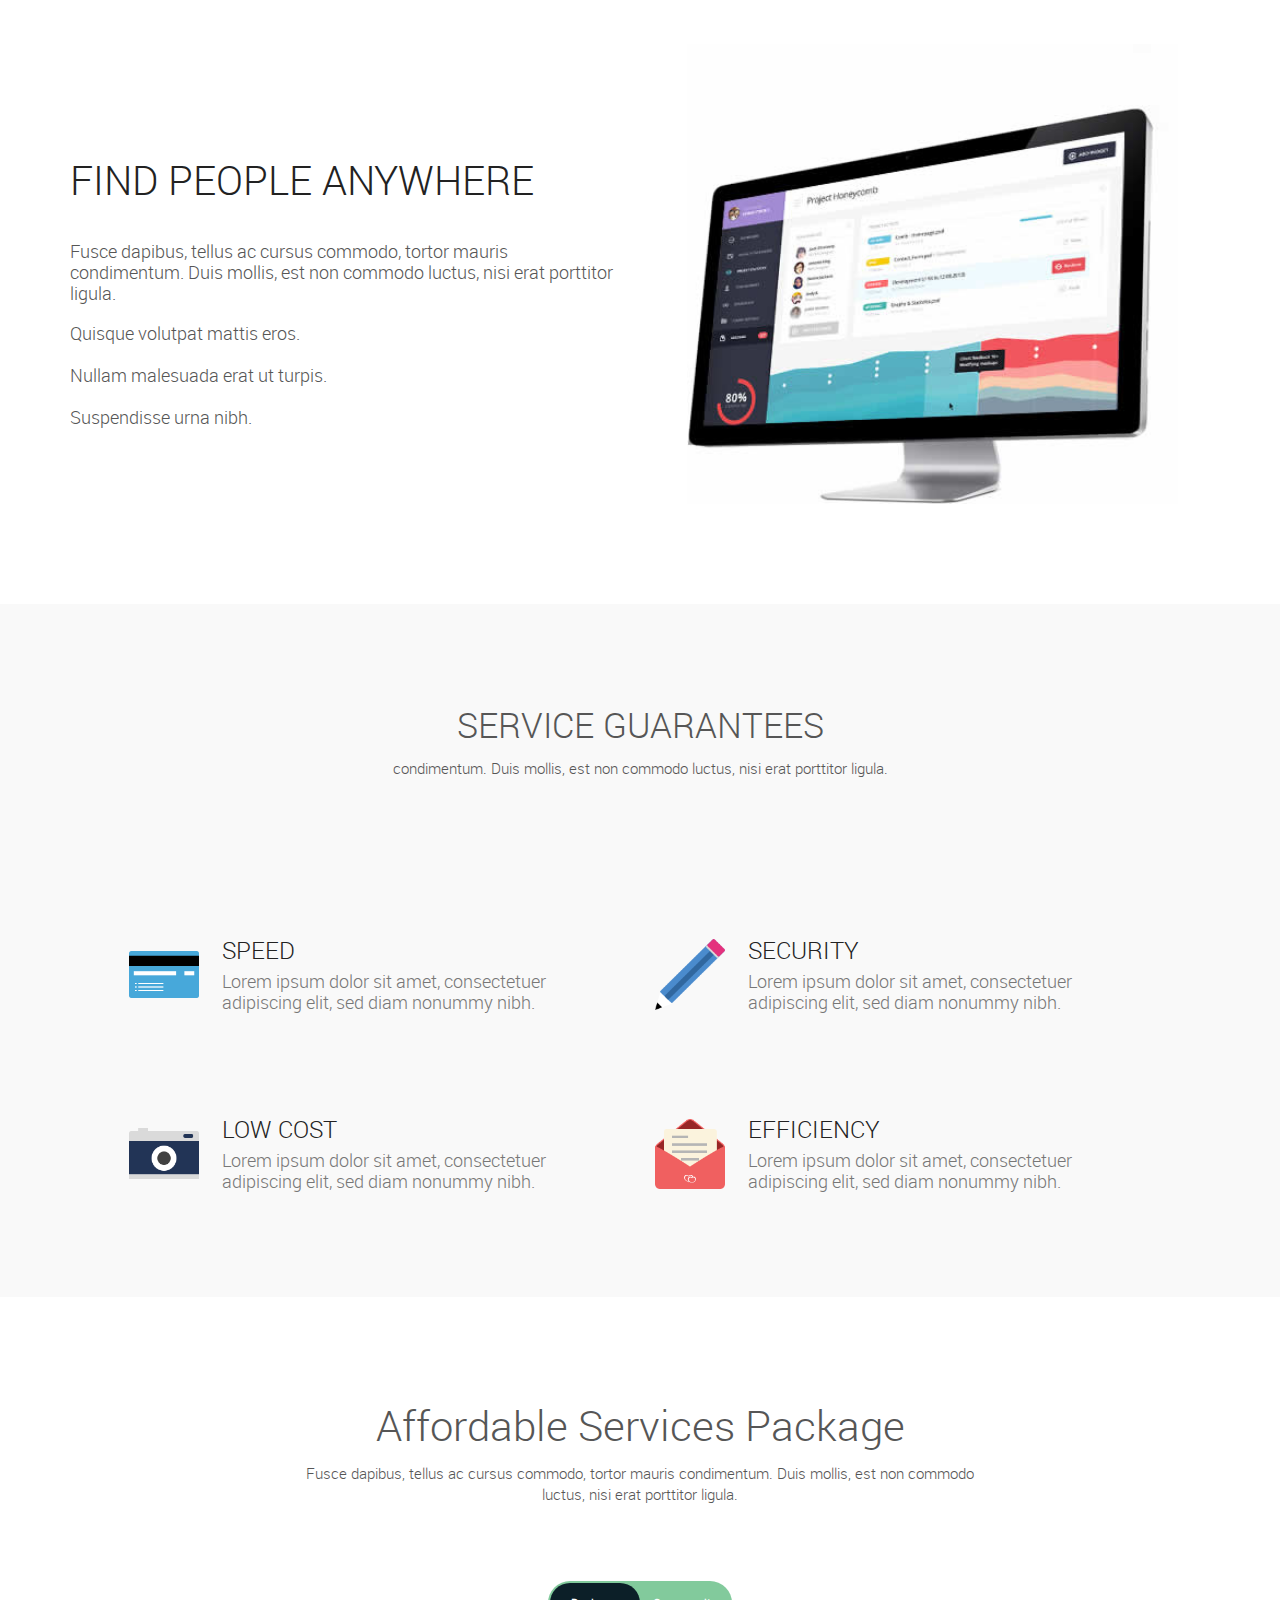
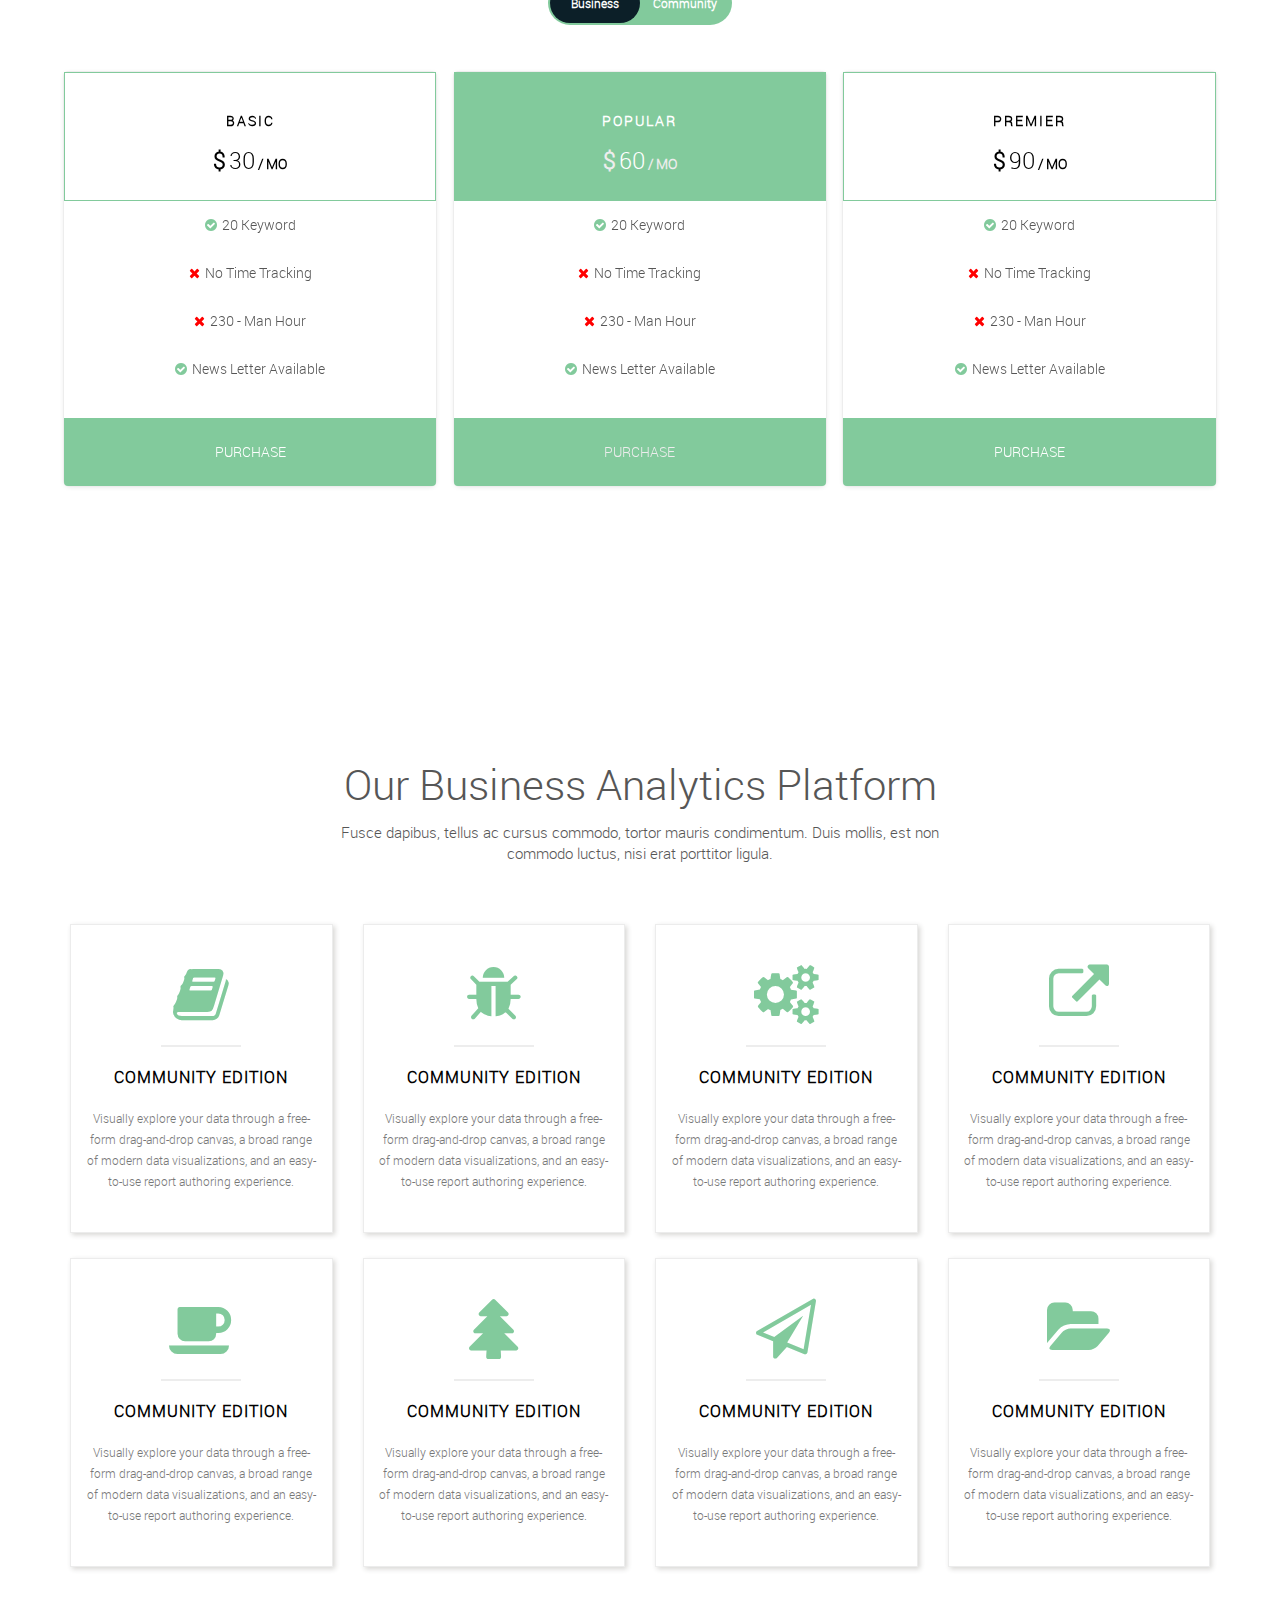
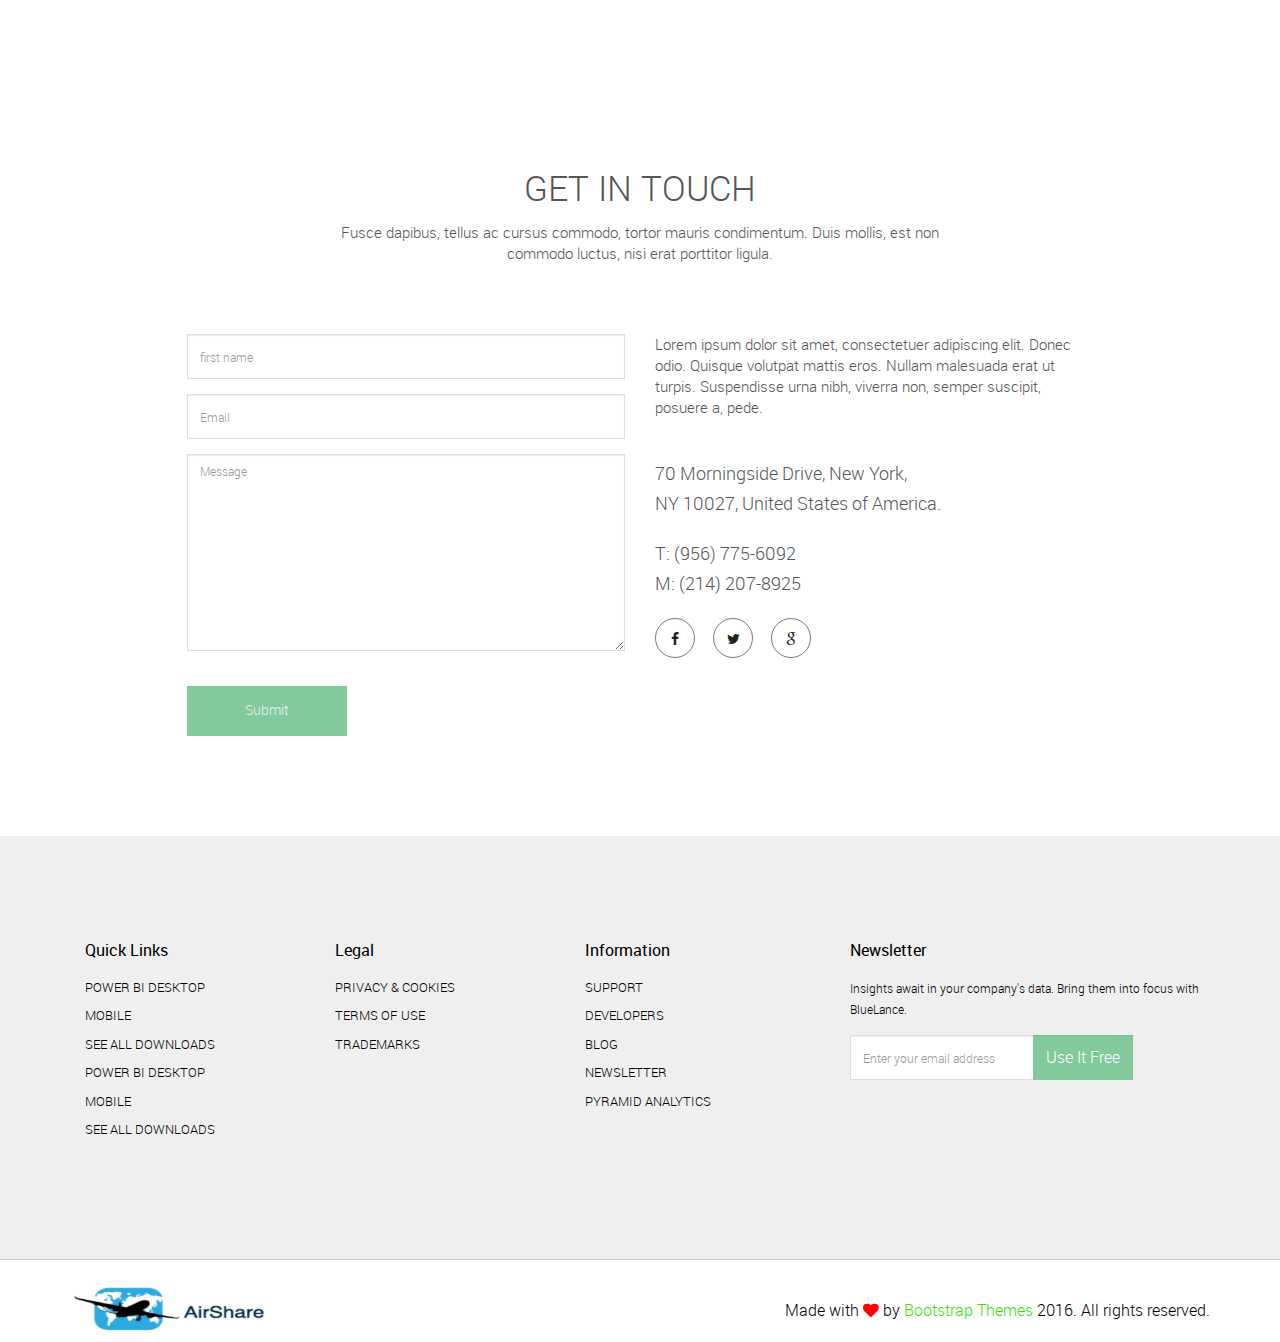
==== commit 4624b84c: "login panel" ====
--- a/webpage_template/templates/index.html
+++ b/webpage_template/templates/index.html
@@ -2,11 +2,12 @@
 <!--[if lt IE 7]>      <html class="no-js lt-ie9 lt-ie8 lt-ie7" lang=""> <![endif]-->
 <!--[if IE 7]>         <html class="no-js lt-ie9 lt-ie8" lang=""> <![endif]-->
 <!--[if IE 8]>         <html class="no-js lt-ie9" lang=""> <![endif]-->
-<!--[if gt IE 8]><!--> <html class="no-js" lang=""> <!--<![endif]-->
+<!--[if gt IE 8]><!--> 
+<html class="no-js" lang=""> <!--<![endif]-->
     <head>
         <meta charset="utf-8">
         <meta http-equiv="X-UA-Compatible" content="IE=edge,chrome=1">
-        <title>AIR SHARE Free Landing Page</title>
+        <title>AIR SHARE </title>
         <meta name="description" content="">
         <meta name="viewport" content="width=device-width, initial-scale=1">
         <link rel="apple-touch-icon" href="apple-touch-icon.png">
@@ -24,8 +25,63 @@
 
         <!--Theme Responsive css-->
         <link rel="stylesheet" href="./../assets/css/responsive.css" />
-
-        <script src="./../assets/js/vendor/modernizr-2.8.3-respond-1.4.2.min.js"></script>
+        <link rel="stylesheet" type="text/css" href="./../assets/css/login.css">
+
+<!--         <script src="./../assets/js/vendor/modernizr-2.8.3-respond-1.4.2.min.js"></script>
+        <script src="https://cdn.firebase.com/libs/firebaseui/2.5.1/firebaseui.js"></script>
+        <link type="text/css" rel="stylesheet" href="https://cdn.firebase.com/libs/firebaseui/2.5.1/firebaseui.css" /> -->
+<!--         <script type="text/javascript">
+          // FirebaseUI config.
+          var uiConfig = {
+            callbacks: {
+              signInSuccess: function(currentUser, credential, redirectUrl) {
+                // Do something.
+                // Return type determines whether we continue the redirect automatically
+                // or whether we leave that to developer to handle.
+                return true;
+              },
+              uiShown: function() {
+                // The widget is rendered.
+                // Hide the loader.
+                document.getElementById('loader').style.display = 'none';
+              }
+            },
+            credentialHelper: firebaseui.auth.CredentialHelper.ACCOUNT_CHOOSER_COM,
+            // Query parameter name for mode.
+            queryParameterForWidgetMode: 'mode',
+            // Query parameter name for sign in success url.
+            queryParameterForSignInSuccessUrl: 'signInSuccessUrl',
+            // Will use popup for IDP Providers sign-in flow instead of the default, redirect.
+            signInFlow: 'popup',
+            signInSuccessUrl: '<url-to-redirect-to-on-success>',
+            signInOptions: [
+              // Leave the lines as is for the providers you want to offer your users.
+              firebase.auth.GoogleAuthProvider.PROVIDER_ID,
+              firebase.auth.FacebookAuthProvider.PROVIDER_ID,
+              firebase.auth.TwitterAuthProvider.PROVIDER_ID,
+              {
+                provider: firebase.auth.EmailAuthProvider.PROVIDER_ID,
+                // Whether the display name should be displayed in the Sign Up page.
+                requireDisplayName: true
+              },
+              {
+                provider: firebase.auth.PhoneAuthProvider.PROVIDER_ID,
+                // Invisible reCAPTCHA with image challenge and bottom left badge.
+                recaptchaParameters: {
+                  type: 'image',
+                  size: 'invisible',
+                  badge: 'bottomleft'
+                }
+              }
+            ],
+            // Terms of service url.
+            tosUrl: '<your-tos-url>'
+          };
+
+          var ui = new firebaseui.auth.AuthUI(firebase.auth());
+          // The start method will wait until the DOM is loaded.
+          ui.start('#firebaseui-auth-container', uiConfig);
+        </script> -->
     </head>
     <body>
         <!--[if lt IE 8]>
@@ -75,13 +131,50 @@
 
                     <ul class="nav navbar-nav navbar-right">
                         <li class="active"><a href="#home">Home</a></li>
-                        <li><a href="#features">ABOUT</a></li>
                         <li><a href="#service">FLIGHTS</a></li>
                         <li><a href="#price">PRICING</a></li>
-                        <li><a href="#business">Business</a></li>
-                        <li><a href="#contact">Contact</a></li>
-                        <li class="login"><a href="#">Sign In</a></li>
+                        <li><a href="#Air Sharers">Air Sharers</a></li>
+                        <li><a href="#Air Sender">Air Senders</a></li>
+                        <li class="login" onclick="document.getElementById('id01').style.display='block'" style="width:auto;"><a href="#">Sign In</a></li>
                     </ul>
+
+                    <div id="id01" class="modal">
+  
+                      <form class="modal-content animate" action="/action_page.php">
+                        <div class="imgcontainer">
+                          <span onclick="document.getElementById('id01').style.display='none'" class="close" title="Close Modal">&times;</span>
+                          <img src="img_avatar2.png" alt="Avatar" class="avatar">
+                        </div>
+
+                        <div class="container">
+                          <label><b>Username</b></label>
+                          <input type="text" placeholder="Enter Username" name="uname" required>
+
+                          <label><b>Password</b></label>
+                          <input type="password" placeholder="Enter Password" name="psw" required>
+                            
+                          <button type="submit">Login</button>
+                          <input type="checkbox" checked="checked"> Remember me
+                        </div>
+
+                        <div class="container" style="background-color:#f1f1f1">
+                          <button type="button" onclick="document.getElementById('id01').style.display='none'" class="cancelbtn">Cancel</button>
+                          <span class="psw">Forgot <a href="#">password?</a></span>
+                        </div>
+                      </form>
+                    </div>
+
+                    <script>
+                        // Get the modal
+                        var modal = document.getElementById('id01');
+
+                        // When the user clicks anywhere outside of the modal, close it
+                        window.onclick = function(event) {
+                            if (event.target == modal) {
+                                modal.style.display = "none";
+                            }
+                        }
+                    </script>
 
                 </div><!-- /.navbar-collapse -->
             </div><!-- /.container-fluid -->
@@ -97,18 +190,15 @@
                                 <div class="home-content">
 
                                     <h1>Connecting the world one suitcase at a time.</h1>
-                                    <p>Blue Lance transforms your company's data into rich visuals for you to collect and organize so you can focus on what matters to you. Stay in the know, spot trends as they happen, and push your business further.</p>
+                                    <p> <i><b>AirShare</b></i> connects you, an Air Sender instantanously to wonderous Air Sharers, ordinary people who will ease your spending on sending heavy packages to loved ones and friends.</p>
 
                                     <div class="row">
                                         <div class="col-md-6 col-md-offset-3 col-sm-12 col-xs-12">
                                             <div class="home-contact">
                                                 <div class="input-group">
-                                                    <input type="text" class="form-control" placeholder=" Departure Airport">
-                                                    <!--<input type="submit" class="form-control" value="Enter"-->
-
                                                     <input type="text" class="form-control" placeholder=" Destination Airport">
-
-                                                    <input type="submit" class="form-control" value="Enter" width="200" height="60">
+                                                    <input type="submit" class="form-control" value="Enter">
+
                                                 </div><!-- /input-group -->
 
 
@@ -133,7 +223,7 @@
 
                         <div class="col-sm-6">
                             <div class="single_features_left text-center">
-                                <img src="./../assets/images/carryon.jpeg" alt="" />
+                                <!--<img src="./../assets/images/flight" alt="" />-->
                             </div>
                         </div>
 
@@ -146,9 +236,7 @@
                                     <li>From there, you would drop the luggage at a predetermined spot in the airport, where the Air Sharer will meet you and carefully obtain your luggage.</li>
                                     <li>On the other end, easily send to your receipant a track info link for them to check when it arrives and where it will be in the airport.</li>
                                 </ul>
-                                <!--<div class="features_buttom">
-                                    <a href="" class="btn btn-default">Read More</a>
-                                </div> -->
+
                             </div>
                         </div>
 
@@ -166,7 +254,7 @@
                         <div class="col-sm-6 margin-top-60">
                             <div class="single_features_right ">
                                 <h2>FIND PEOPLE ANYWHERE</h2>
-                                <p>Our company connects people all around the world.</p>
+                                <p>Fusce dapibus, tellus ac cursus commodo, tortor mauris condimentum. Duis mollis, est non commodo luctus, nisi erat porttitor ligula.</p>
                                 <ul>
                                     <li>Quisque volutpat mattis eros.</li>
                                     <li>Nullam malesuada erat ut turpis.</li>
@@ -176,7 +264,7 @@
                         </div>
                          <div class="col-sm-6">
                             <div class="single_features_left text-center">
-                                <img src="./../assets/images/globe.jpeg" alt="" />
+                                <img src="../assets/images/feature-1.jpg" alt="" />
                             </div>
                         </div>
 
@@ -683,12 +771,27 @@
 			<a href="#"><i class="fa fa-chevron-up"></i></a>
 		</div>
 
-
+        <script src="https://www.gstatic.com/firebasejs/4.7.0/firebase.js"></script>
+        <script>
+          // Initialize Firebase
+          var config = {
+            apiKey: "AIzaSyAZoAsd9WnCMG8RI0WEMiowt4-g-5SEGzs",
+            authDomain: "airshare-yhacks.firebaseapp.com",
+            databaseURL: "https://airshare-yhacks.firebaseio.com",
+            projectId: "airshare-yhacks",
+            storageBucket: "",
+            messagingSenderId: "411233855290"
+          };
+          firebase.initializeApp(config);
+        </script>
+        <script src="https://cdn.firebase.com/libs/firebaseui/2.5.1/firebaseui.js"></script>
+        <link type="text/css" rel="stylesheet" href="https://cdn.firebase.com/libs/firebaseui/2.5.1/firebaseui.css" />
         <script src="./../assets/js/vendor/jquery-1.11.2.min.js"></script>
         <script src="./../assets/js/vendor/bootstrap.min.js"></script>
 
         <script src="./../assets/js/plugins.js"></script>
         <script src="./../assets/js/modernizr.js"></script>
         <script src="./../assets/js/main.js"></script>
+        <script src="./../assets/js/firebaseauthentication.js"></script>
     </body>
 </html>
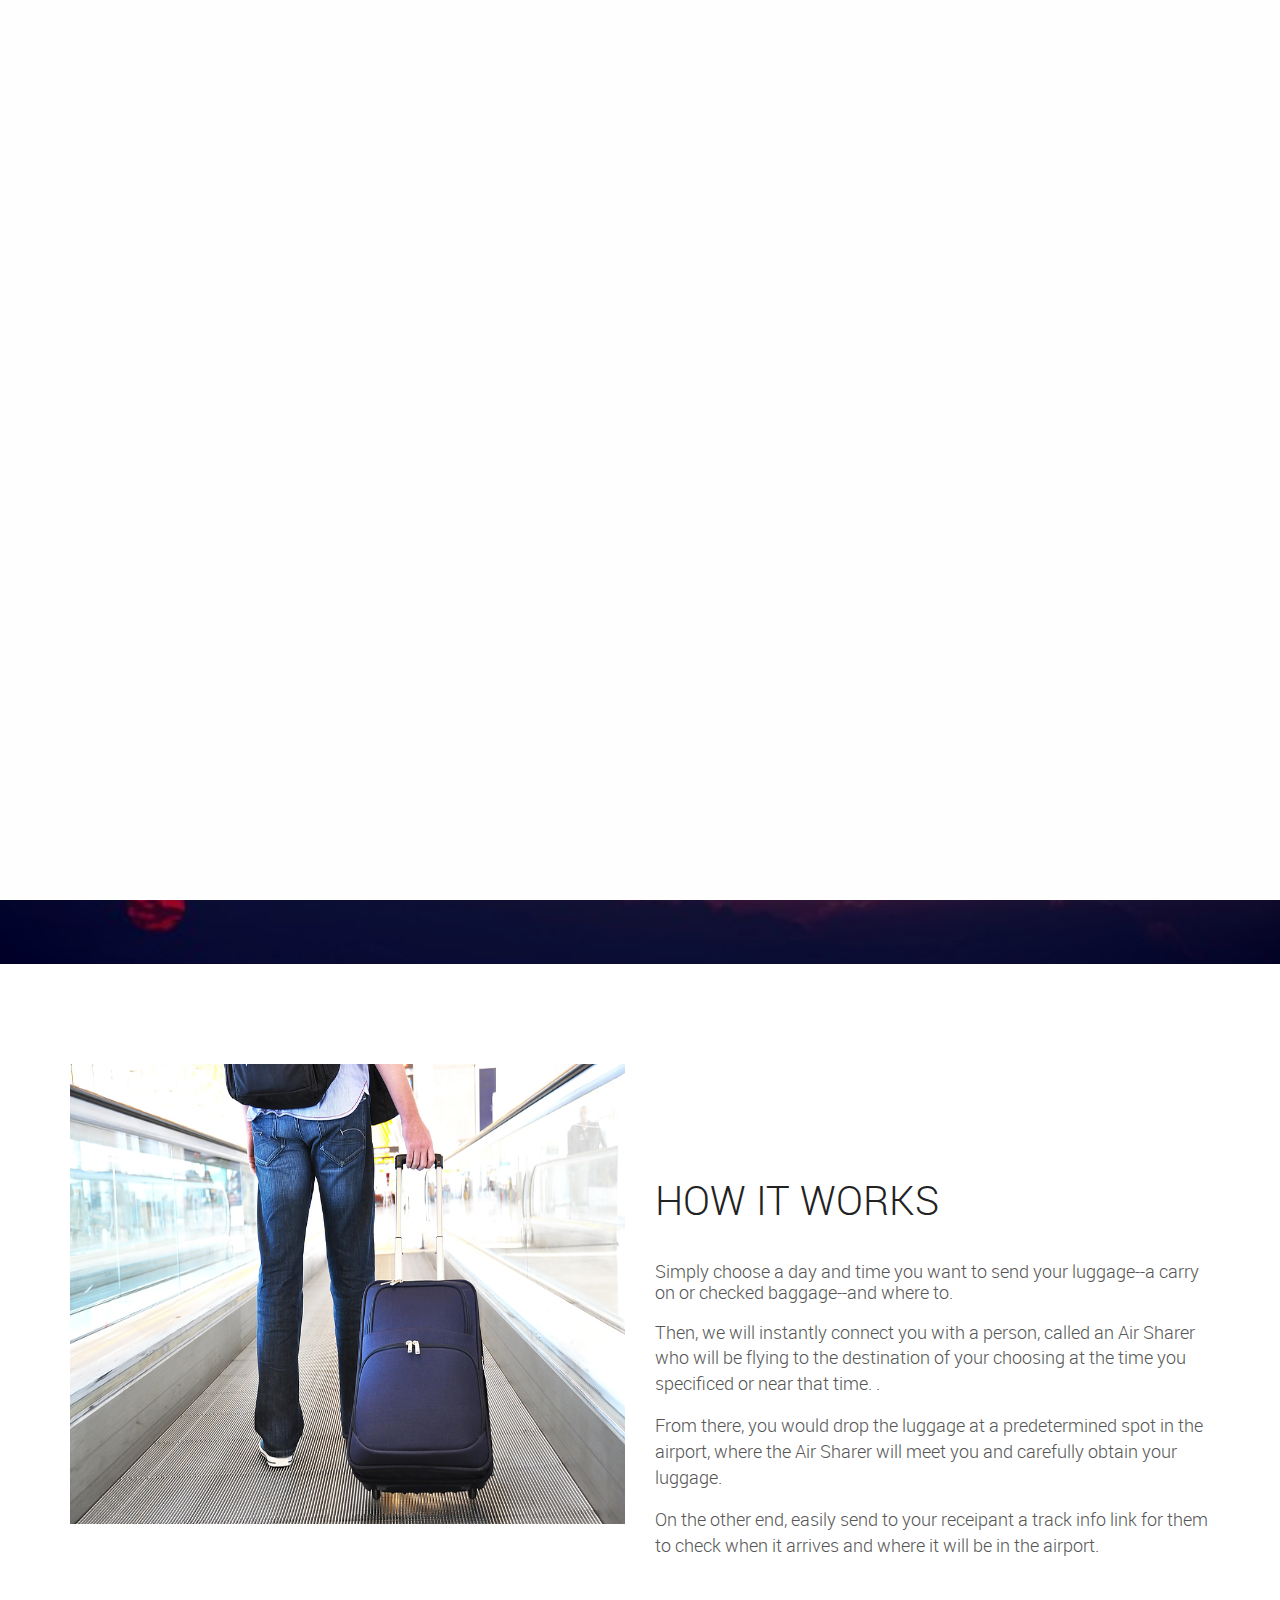
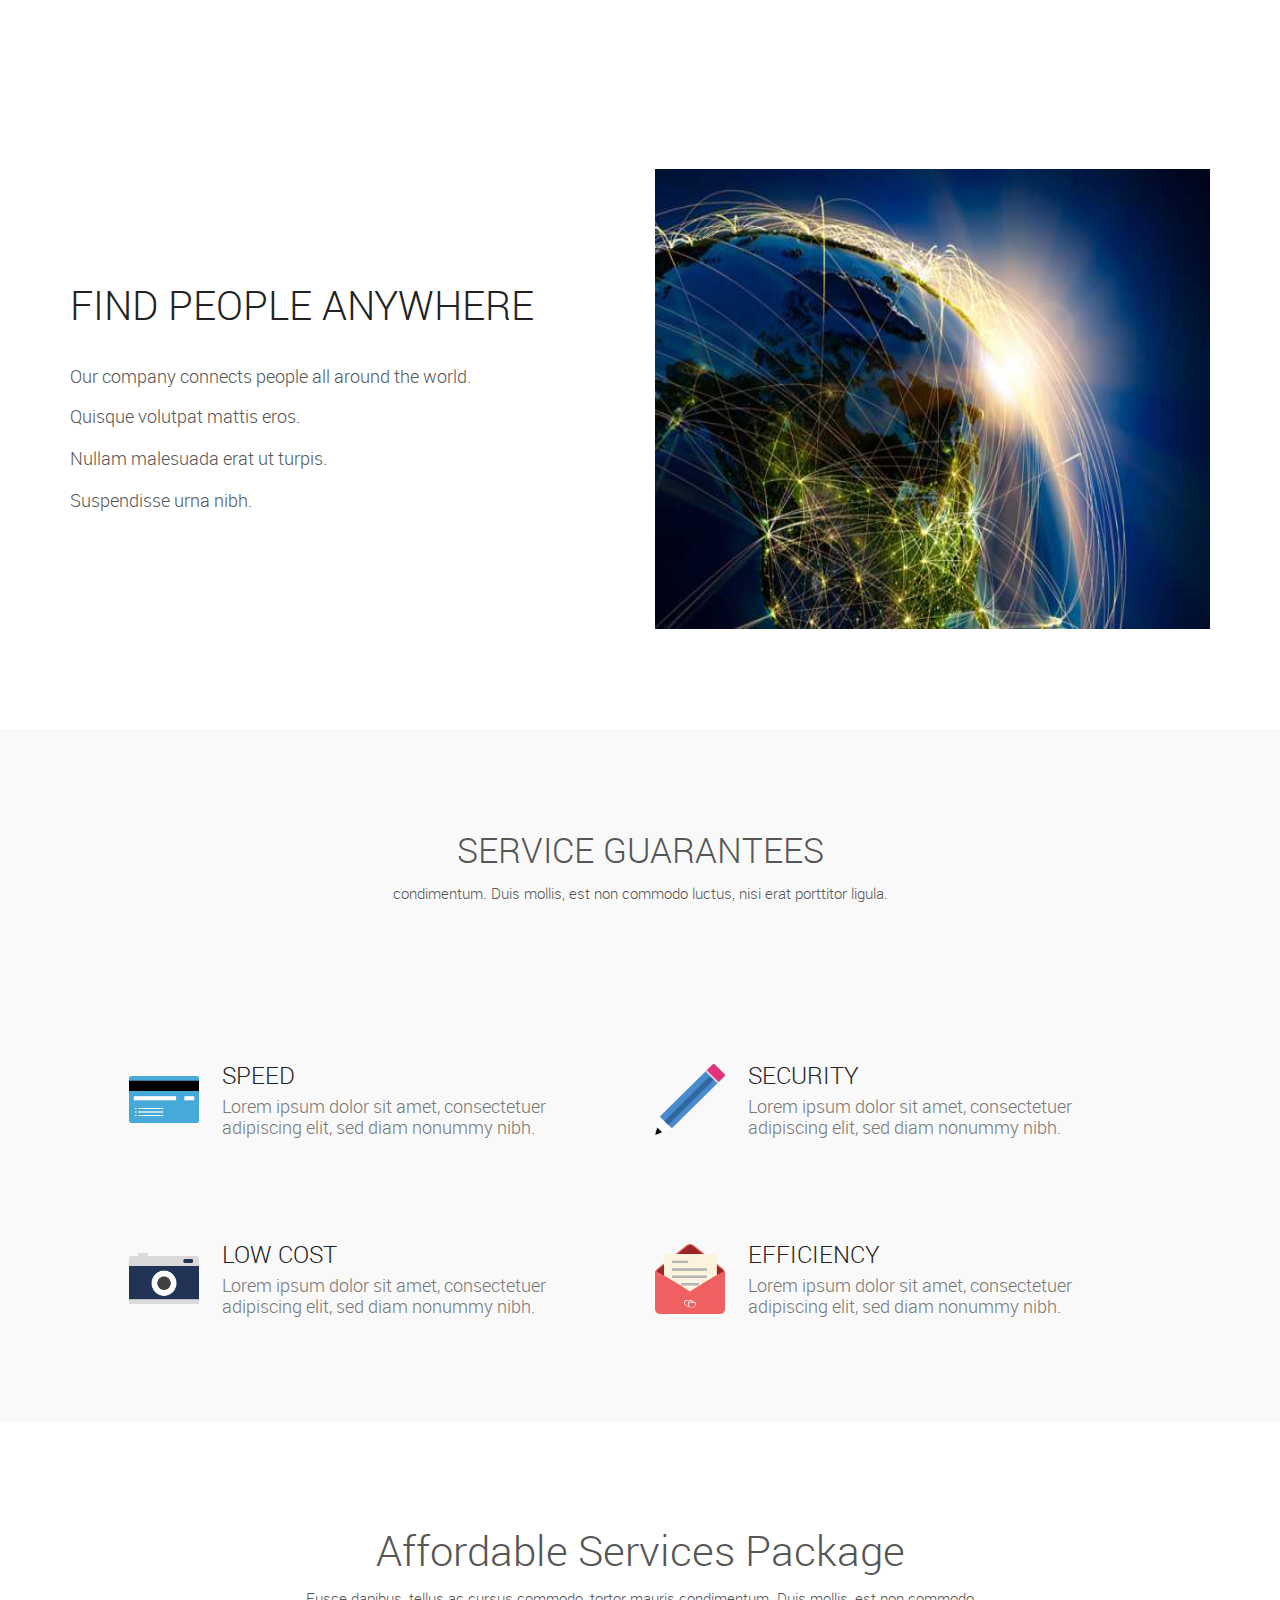
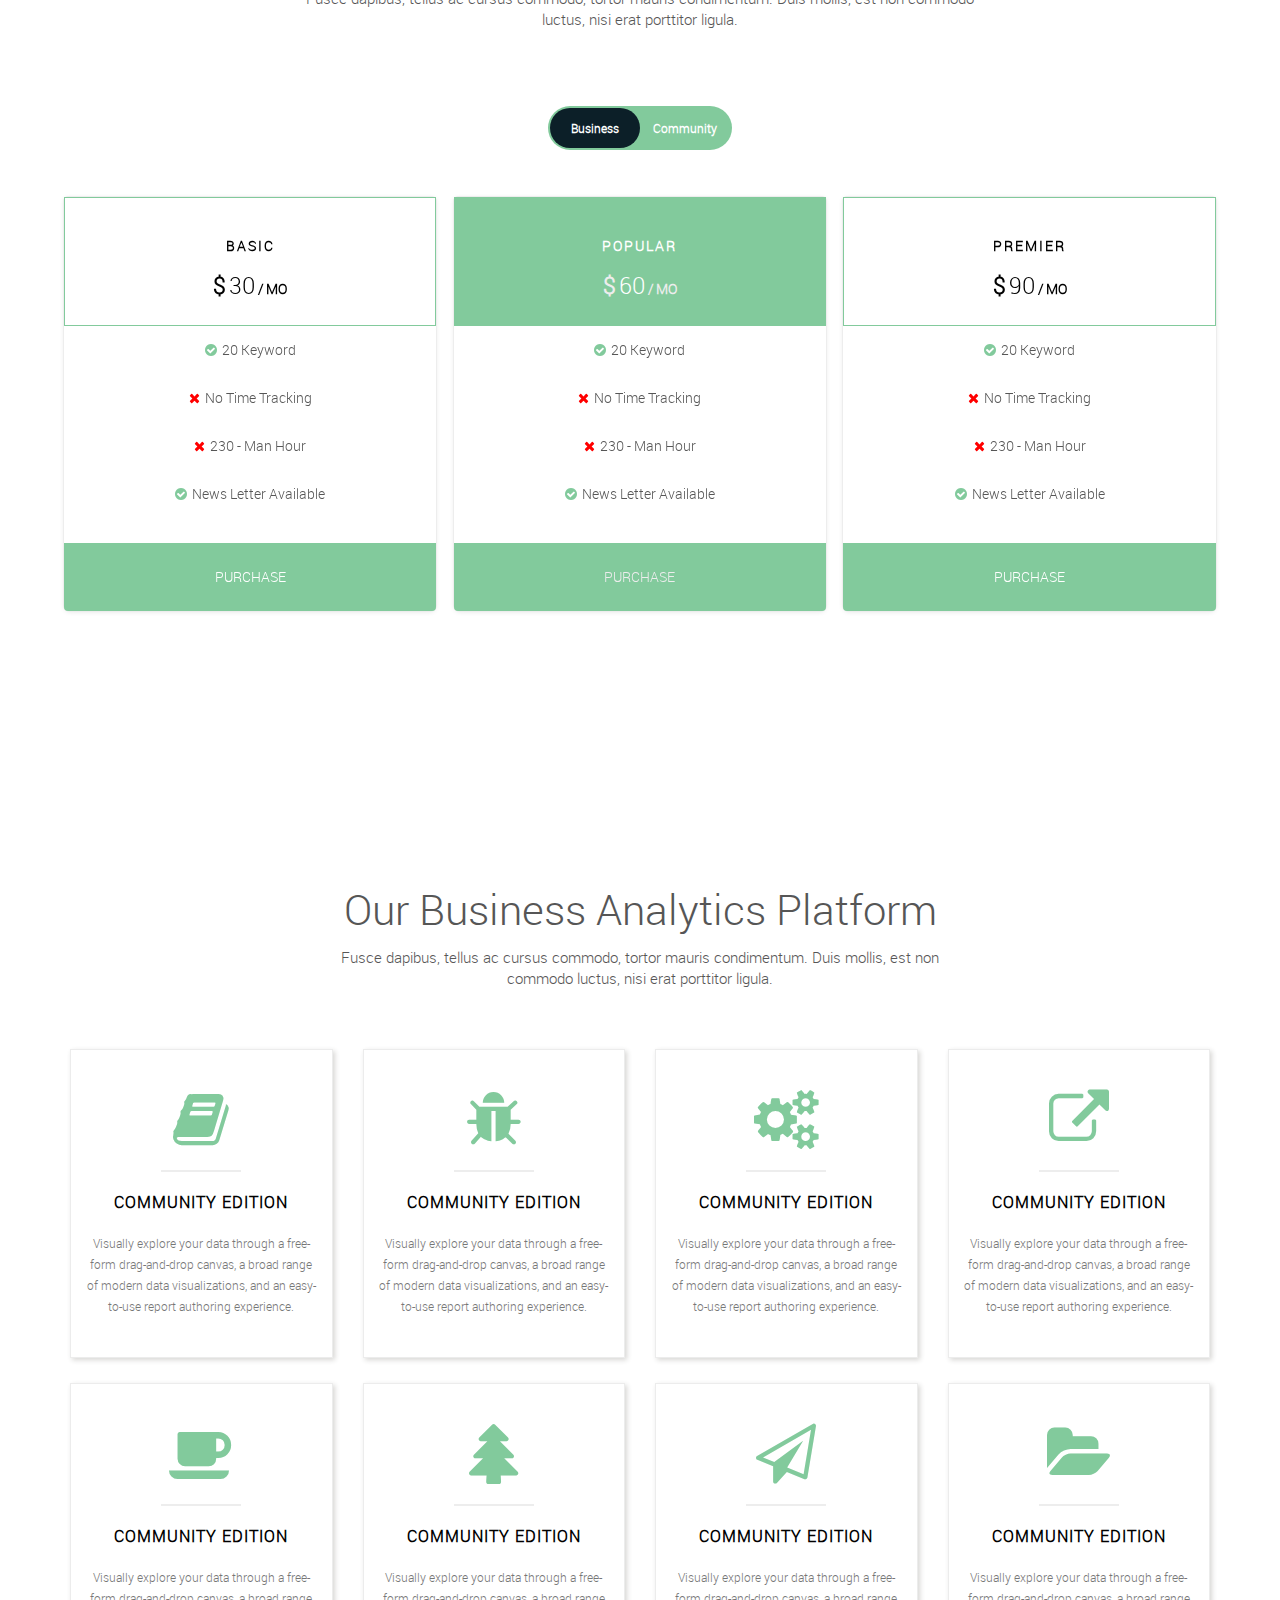
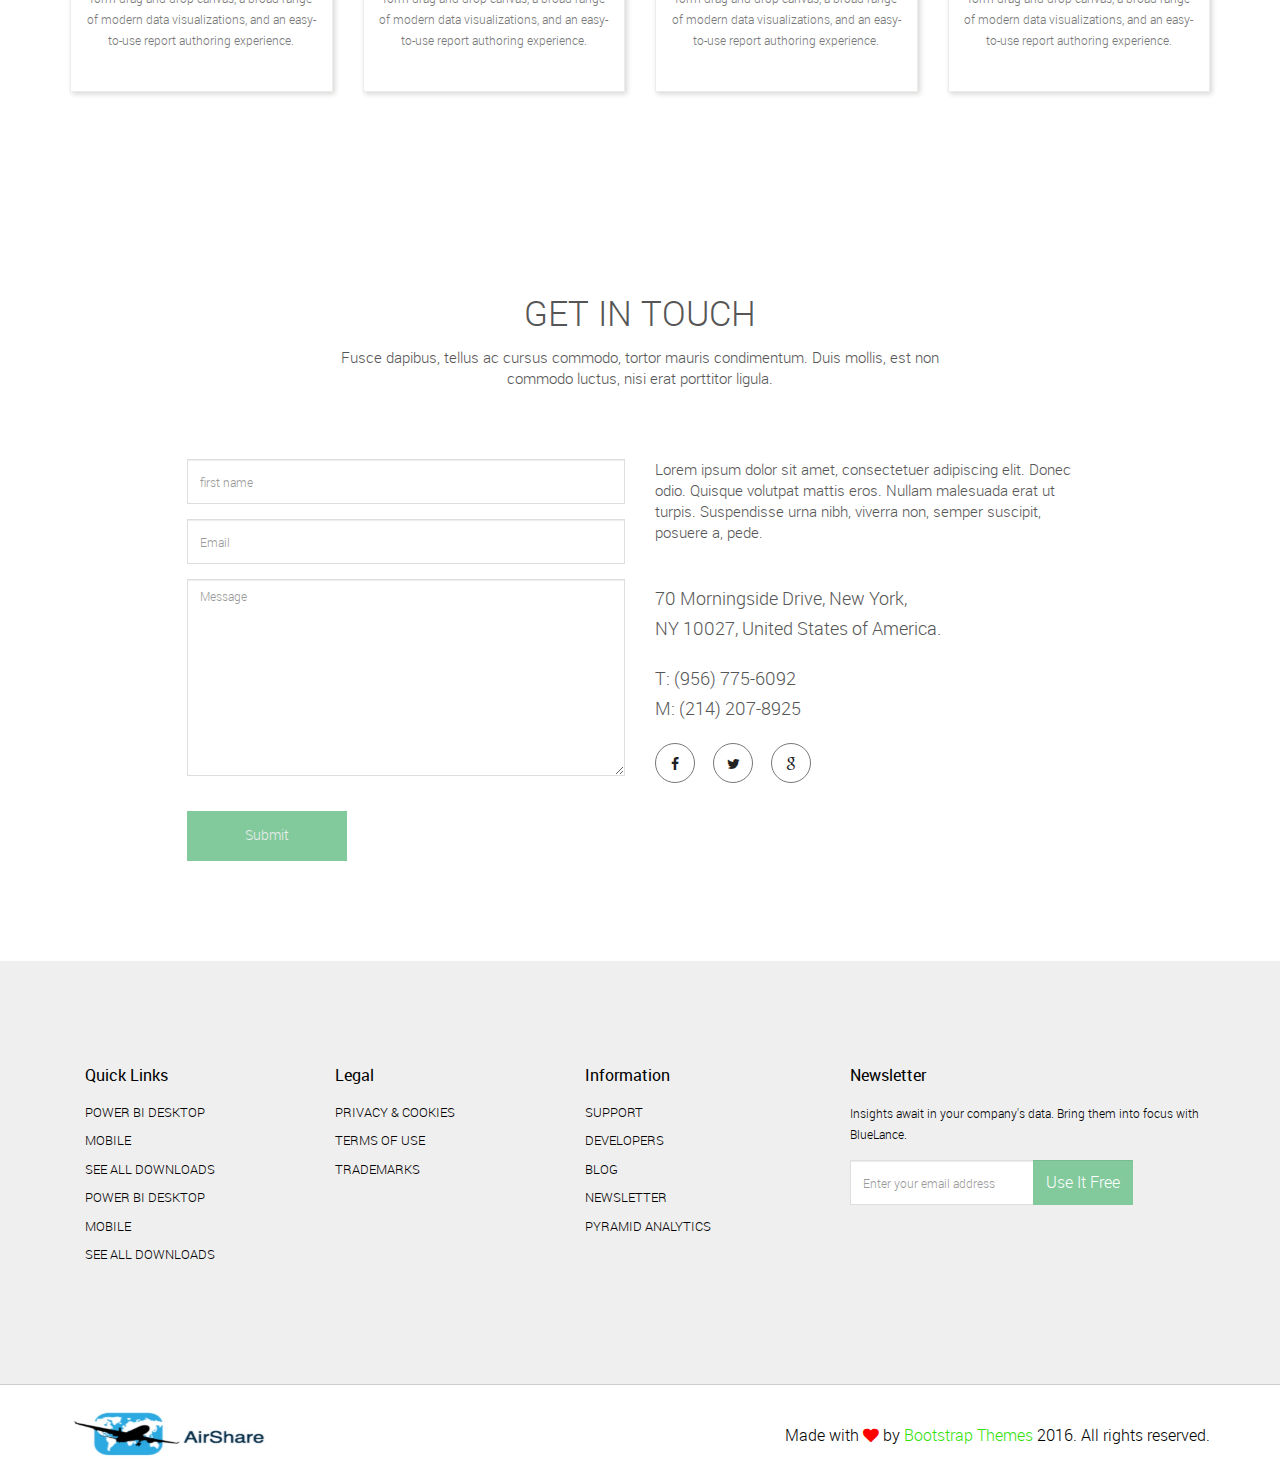
==== commit e832c9e7: "resolved unmerged conflicts in menu bar" ====
--- a/webpage_template/templates/index.html
+++ b/webpage_template/templates/index.html
@@ -7,7 +7,7 @@
     <head>
         <meta charset="utf-8">
         <meta http-equiv="X-UA-Compatible" content="IE=edge,chrome=1">
-        <title>AIR SHARE </title>
+        <title>AIR SHARE Free Landing Page</title>
         <meta name="description" content="">
         <meta name="viewport" content="width=device-width, initial-scale=1">
         <link rel="apple-touch-icon" href="apple-touch-icon.png">
@@ -131,11 +131,18 @@
 
                     <ul class="nav navbar-nav navbar-right">
                         <li class="active"><a href="#home">Home</a></li>
+                        <li><a href="#features">ABOUT</a></li>
                         <li><a href="#service">FLIGHTS</a></li>
                         <li><a href="#price">PRICING</a></li>
+<<<<<<< HEAD
                         <li><a href="#Air Sharers">Air Sharers</a></li>
                         <li><a href="#Air Sender">Air Senders</a></li>
                         <li class="login" onclick="document.getElementById('id01').style.display='block'" style="width:auto;"><a href="#">Sign In</a></li>
+=======
+                        <li><a href="#business">Business</a></li>
+                        <li><a href="#contact">Contact</a></li>
+                        <li class="login"><a href="#">Sign In</a></li>
+>>>>>>> f3a9c5eb45d5db701a03eaad88f333b8eb6fa6eb
                     </ul>
 
                     <div id="id01" class="modal">
@@ -190,15 +197,18 @@
                                 <div class="home-content">
 
                                     <h1>Connecting the world one suitcase at a time.</h1>
-                                    <p> <i><b>AirShare</b></i> connects you, an Air Sender instantanously to wonderous Air Sharers, ordinary people who will ease your spending on sending heavy packages to loved ones and friends.</p>
+                                    <p>Blue Lance transforms your company's data into rich visuals for you to collect and organize so you can focus on what matters to you. Stay in the know, spot trends as they happen, and push your business further.</p>
 
                                     <div class="row">
                                         <div class="col-md-6 col-md-offset-3 col-sm-12 col-xs-12">
                                             <div class="home-contact">
                                                 <div class="input-group">
+                                                    <input type="text" class="form-control" placeholder=" Departure Airport">
+                                                    <!--<input type="submit" class="form-control" value="Enter"-->
+
                                                     <input type="text" class="form-control" placeholder=" Destination Airport">
-                                                    <input type="submit" class="form-control" value="Enter">
-
+
+                                                    <input type="submit" class="form-control" value="Enter" width="200" height="60">
                                                 </div><!-- /input-group -->
 
 
@@ -223,7 +233,7 @@
 
                         <div class="col-sm-6">
                             <div class="single_features_left text-center">
-                                <!--<img src="./../assets/images/flight" alt="" />-->
+                                <img src="./../assets/images/carryon.jpeg" alt="" />
                             </div>
                         </div>
 
@@ -236,7 +246,9 @@
                                     <li>From there, you would drop the luggage at a predetermined spot in the airport, where the Air Sharer will meet you and carefully obtain your luggage.</li>
                                     <li>On the other end, easily send to your receipant a track info link for them to check when it arrives and where it will be in the airport.</li>
                                 </ul>
-
+                                <!--<div class="features_buttom">
+                                    <a href="" class="btn btn-default">Read More</a>
+                                </div> -->
                             </div>
                         </div>
 
@@ -254,7 +266,7 @@
                         <div class="col-sm-6 margin-top-60">
                             <div class="single_features_right ">
                                 <h2>FIND PEOPLE ANYWHERE</h2>
-                                <p>Fusce dapibus, tellus ac cursus commodo, tortor mauris condimentum. Duis mollis, est non commodo luctus, nisi erat porttitor ligula.</p>
+                                <p>Our company connects people all around the world.</p>
                                 <ul>
                                     <li>Quisque volutpat mattis eros.</li>
                                     <li>Nullam malesuada erat ut turpis.</li>
@@ -264,7 +276,7 @@
                         </div>
                          <div class="col-sm-6">
                             <div class="single_features_left text-center">
-                                <img src="../assets/images/feature-1.jpg" alt="" />
+                                <img src="./../assets/images/globe.jpeg" alt="" />
                             </div>
                         </div>
 
